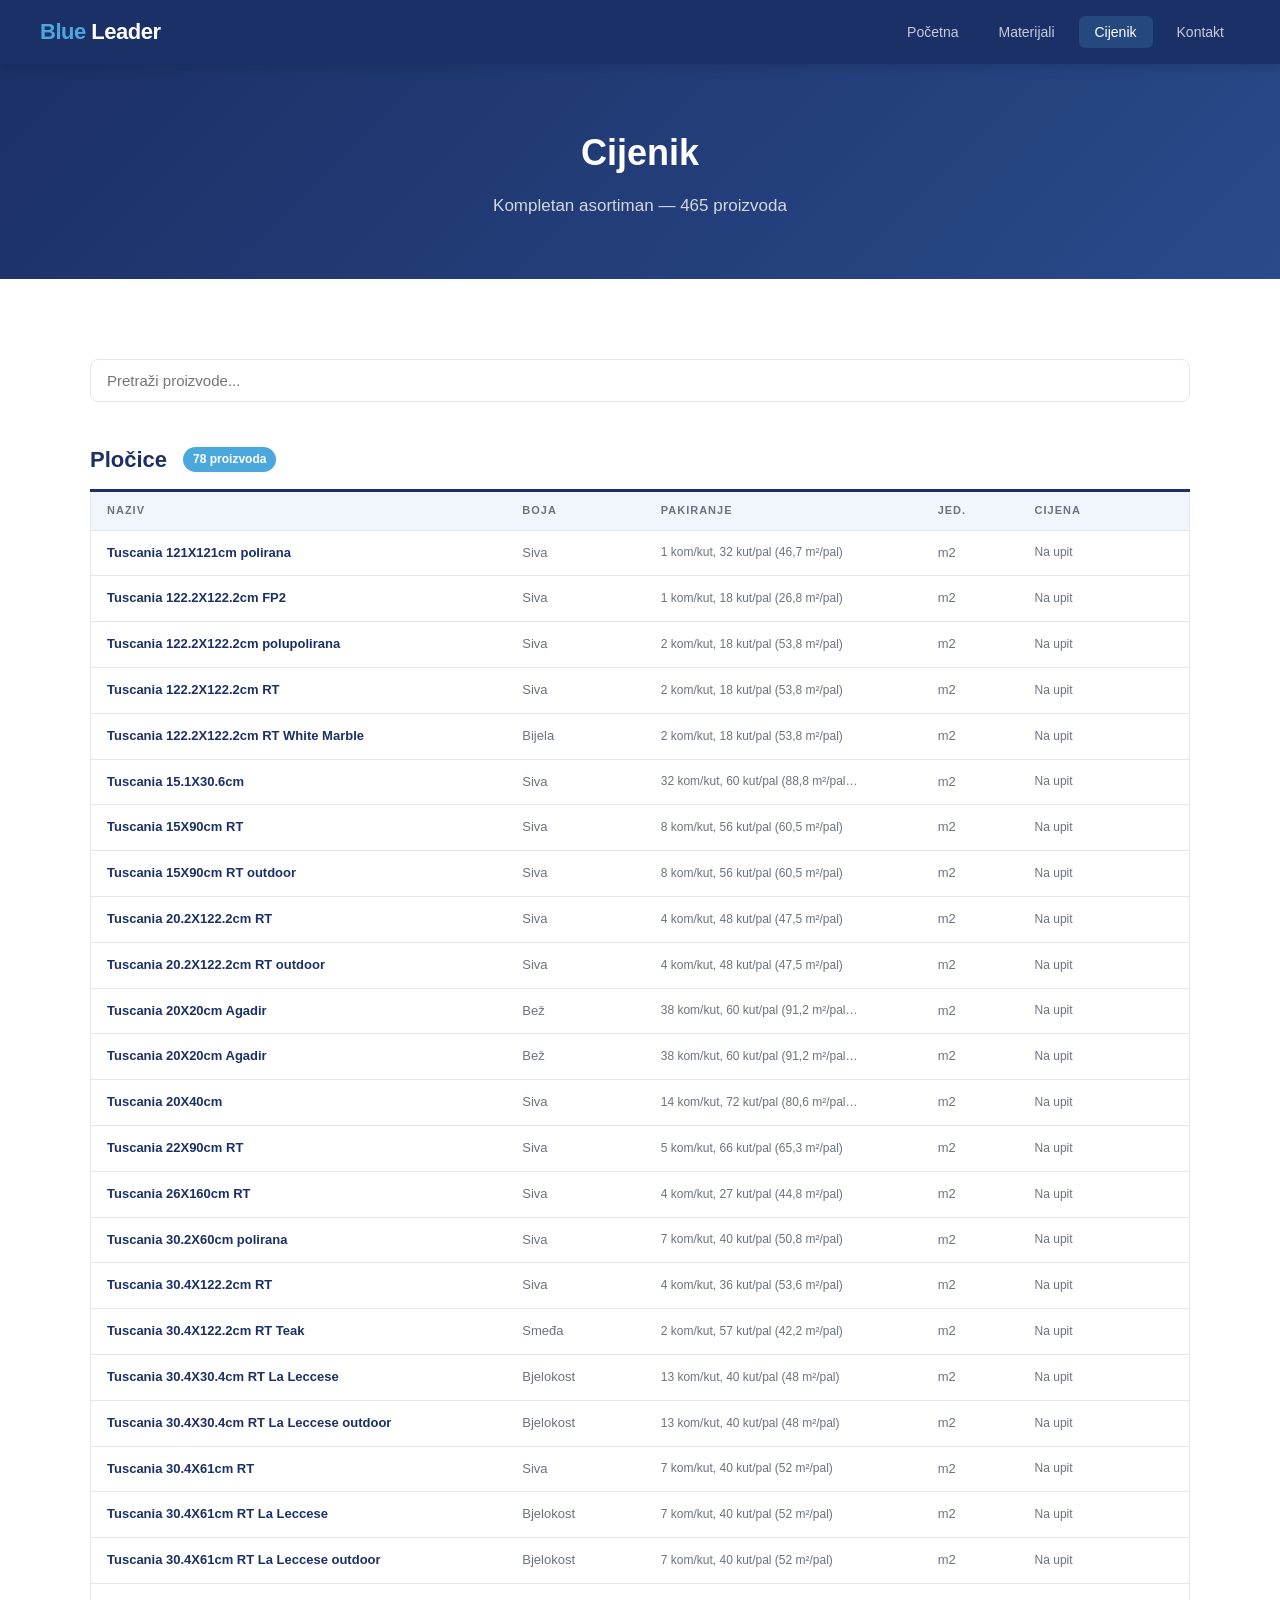
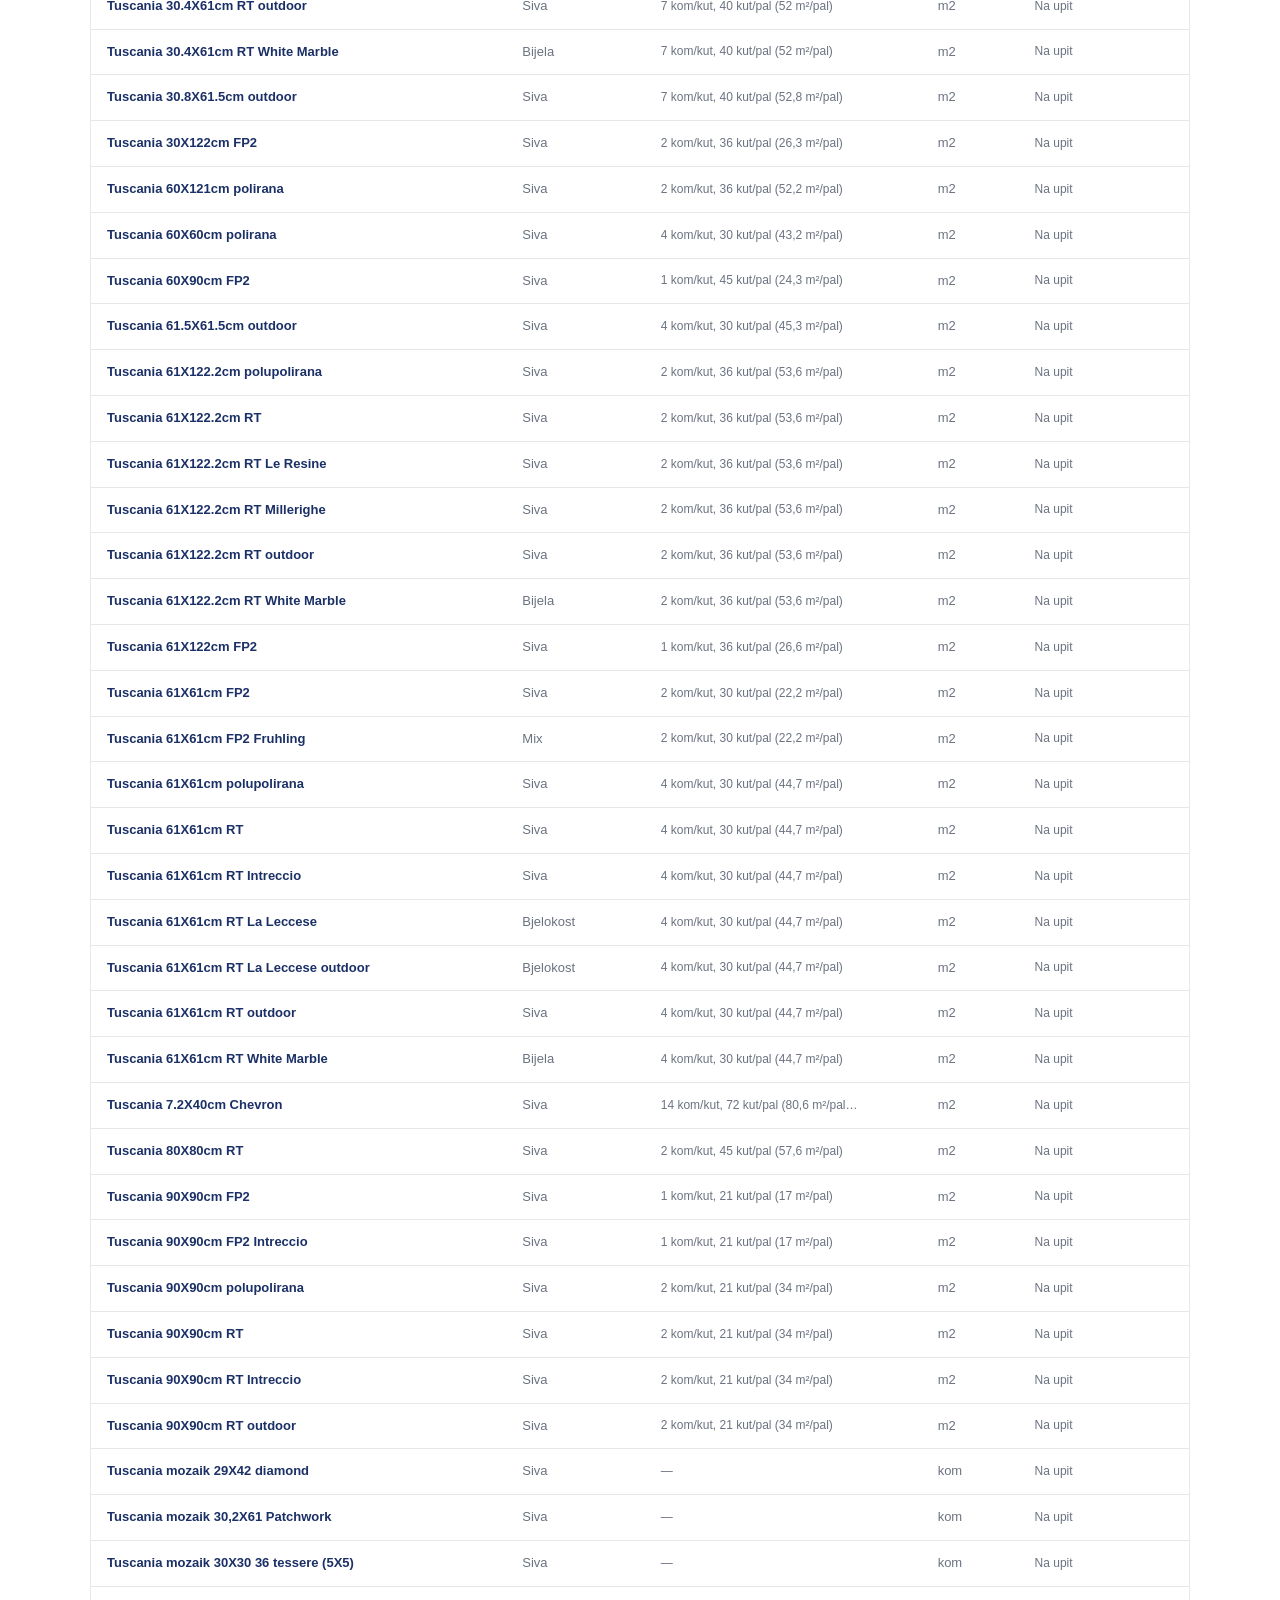
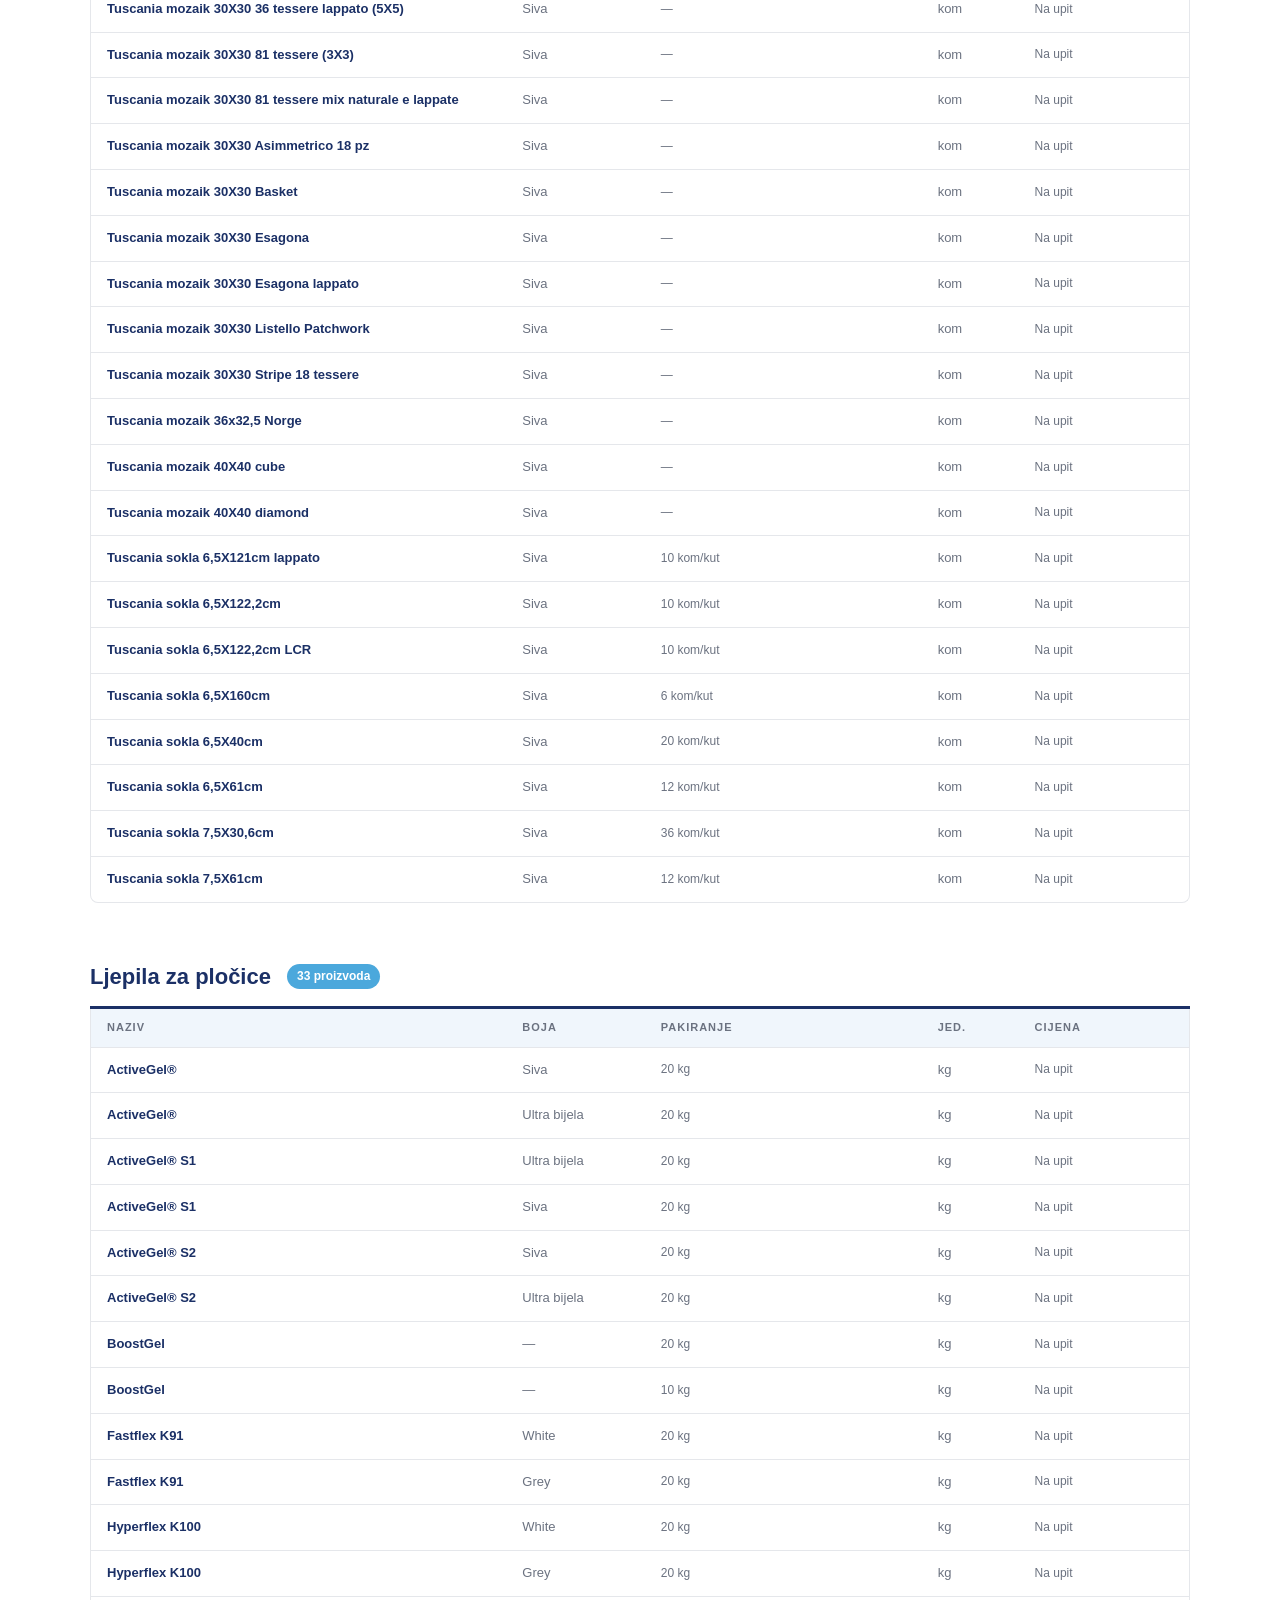
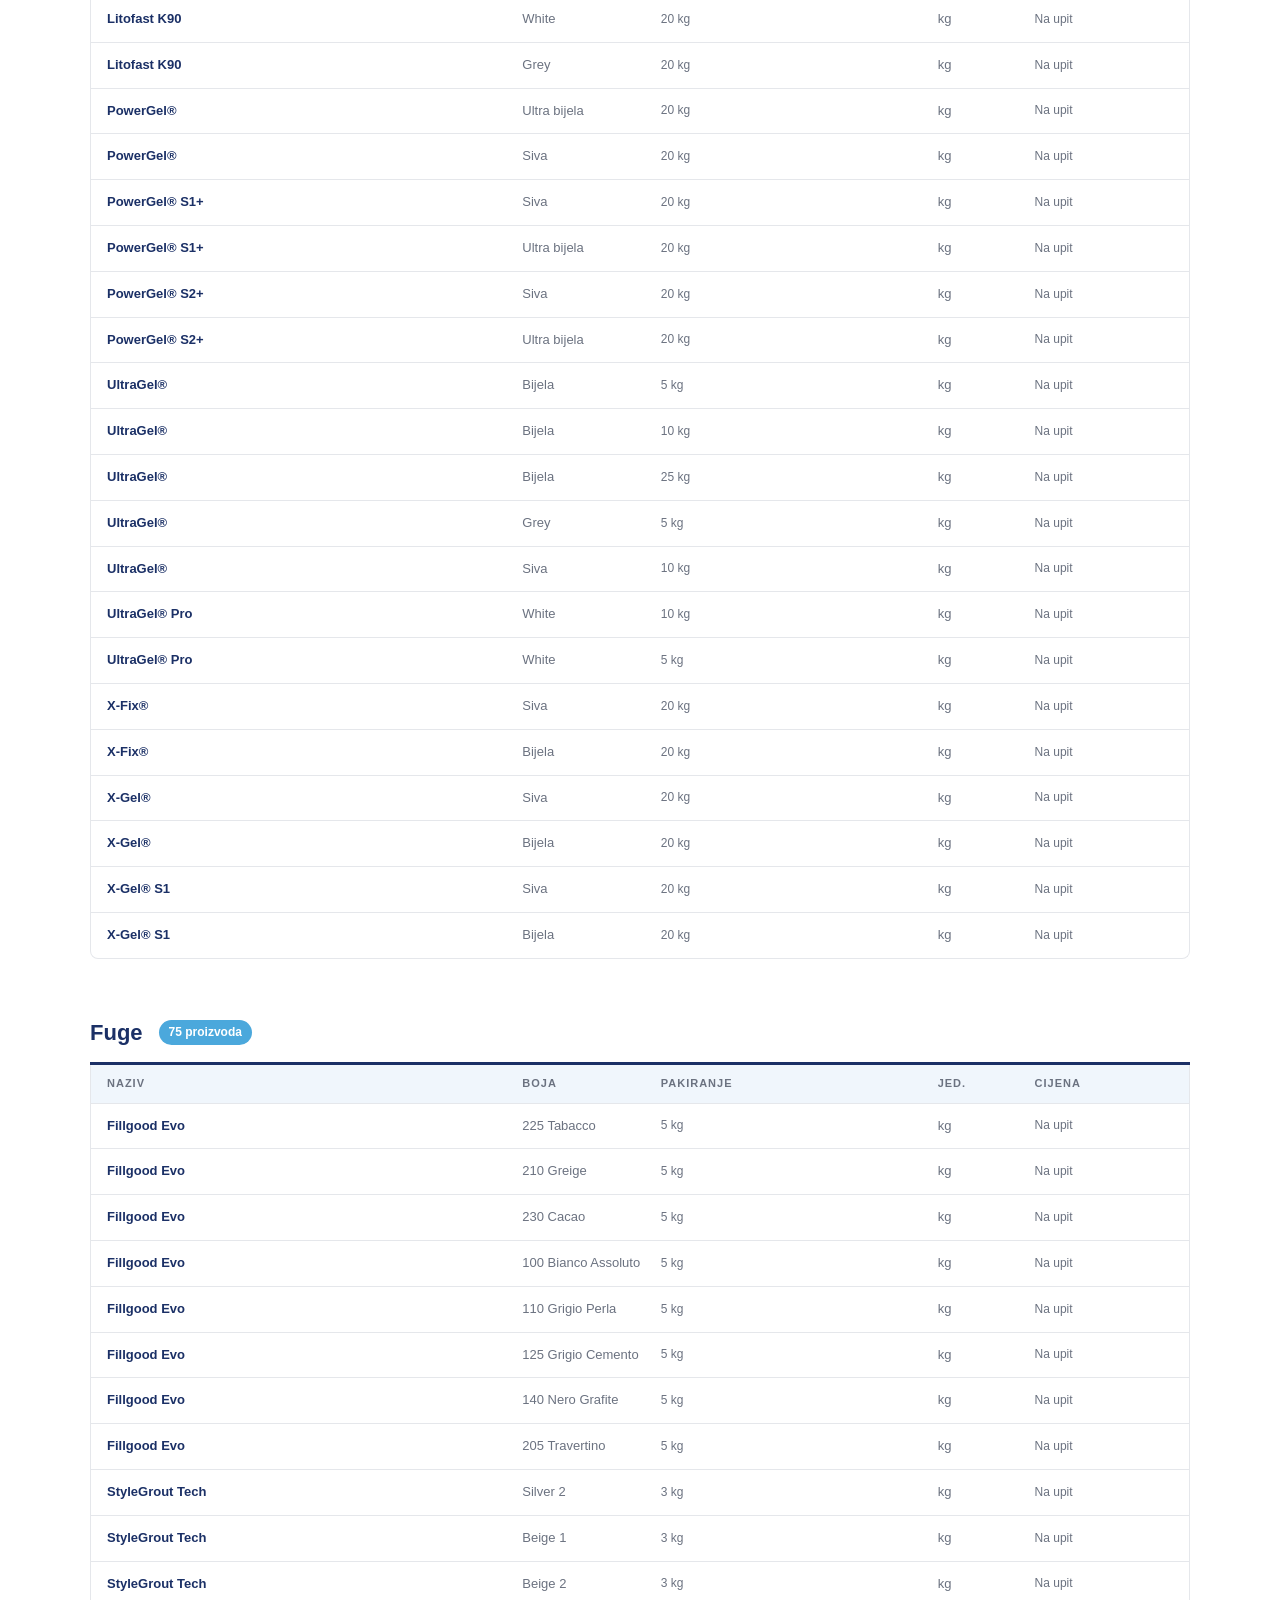
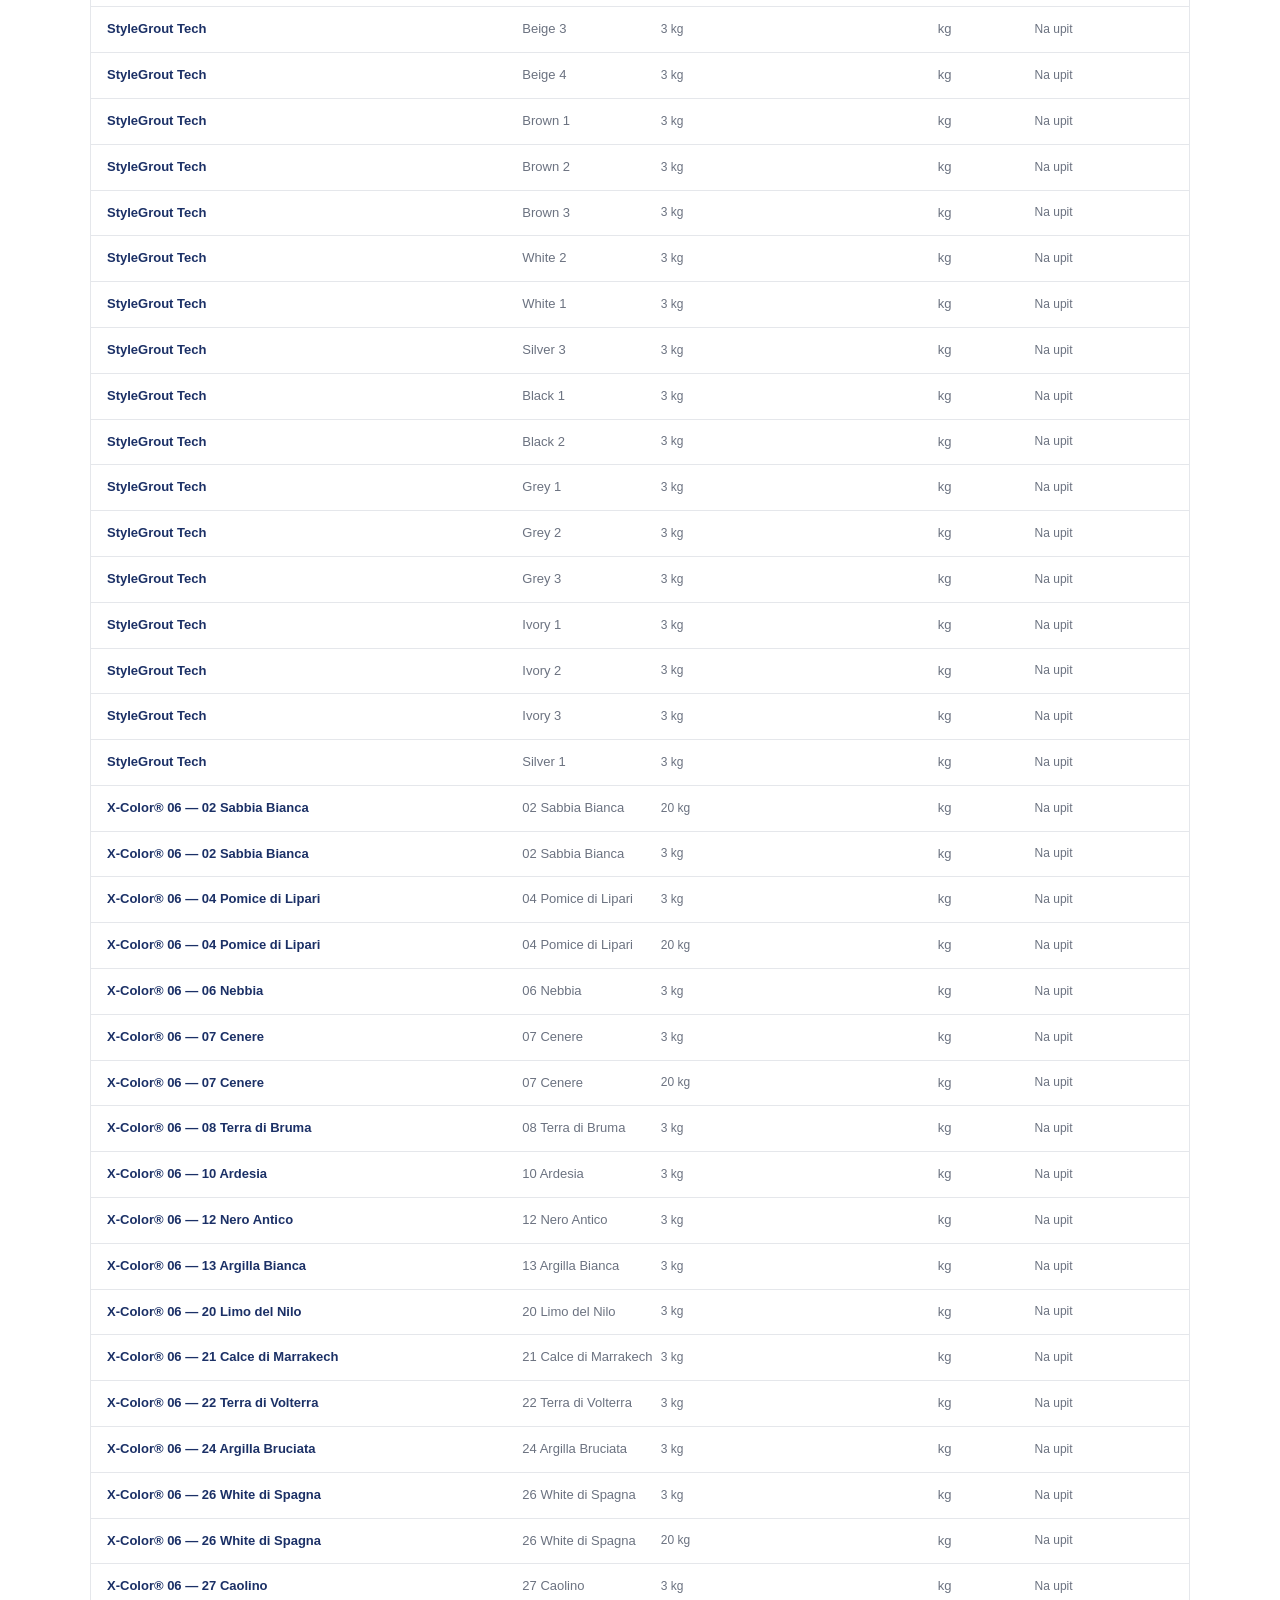
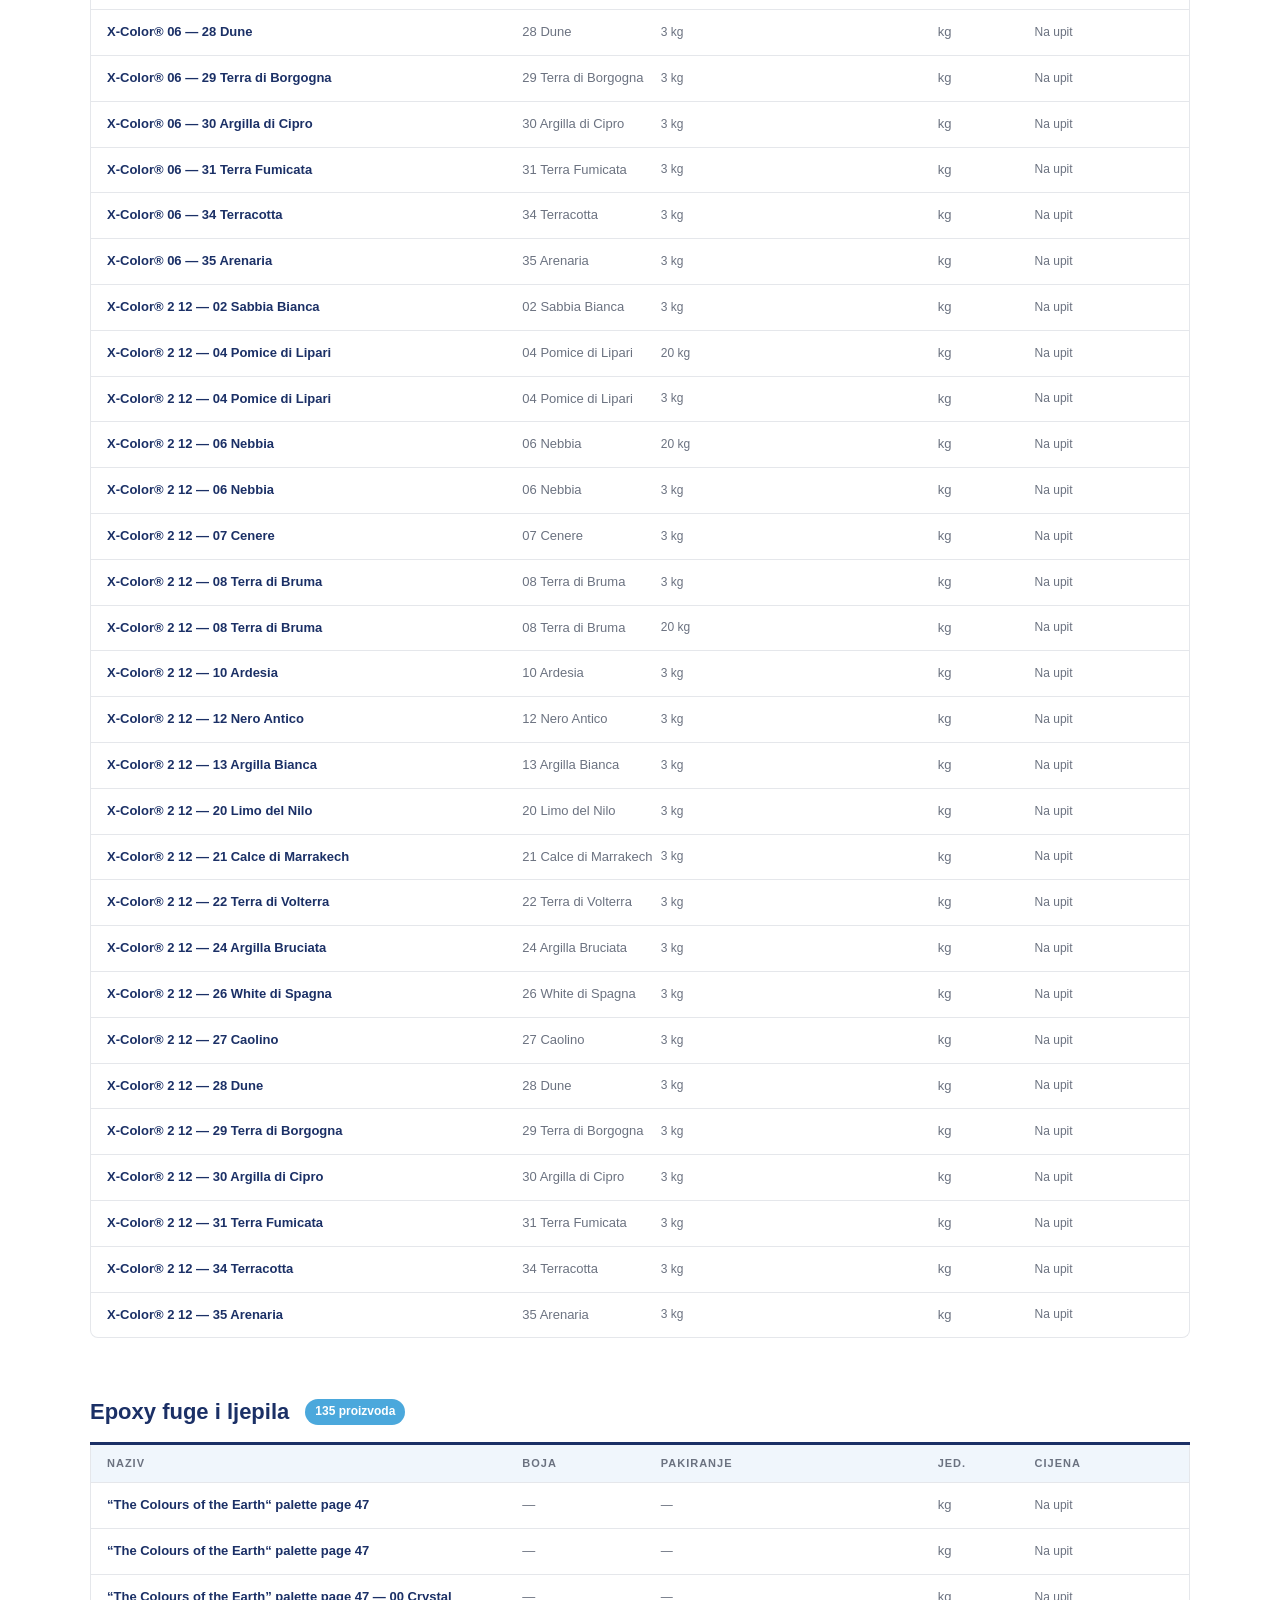
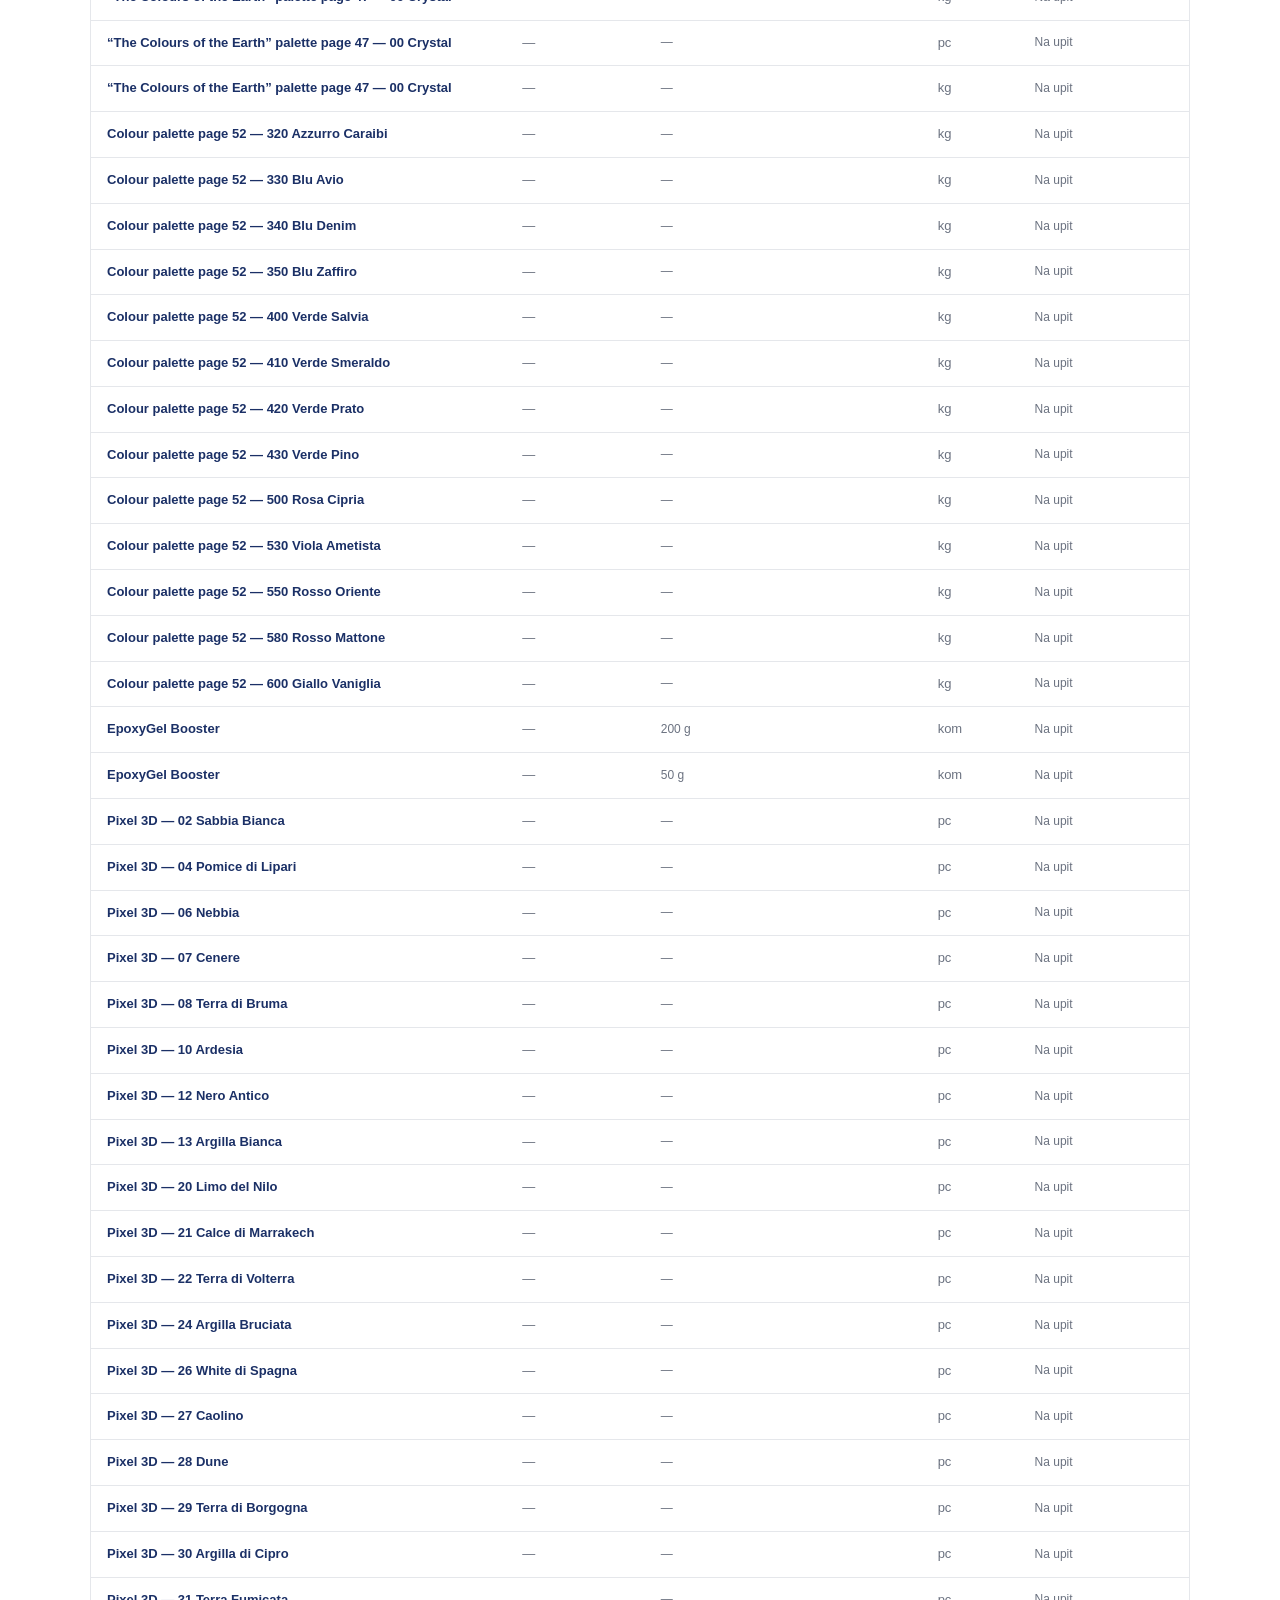
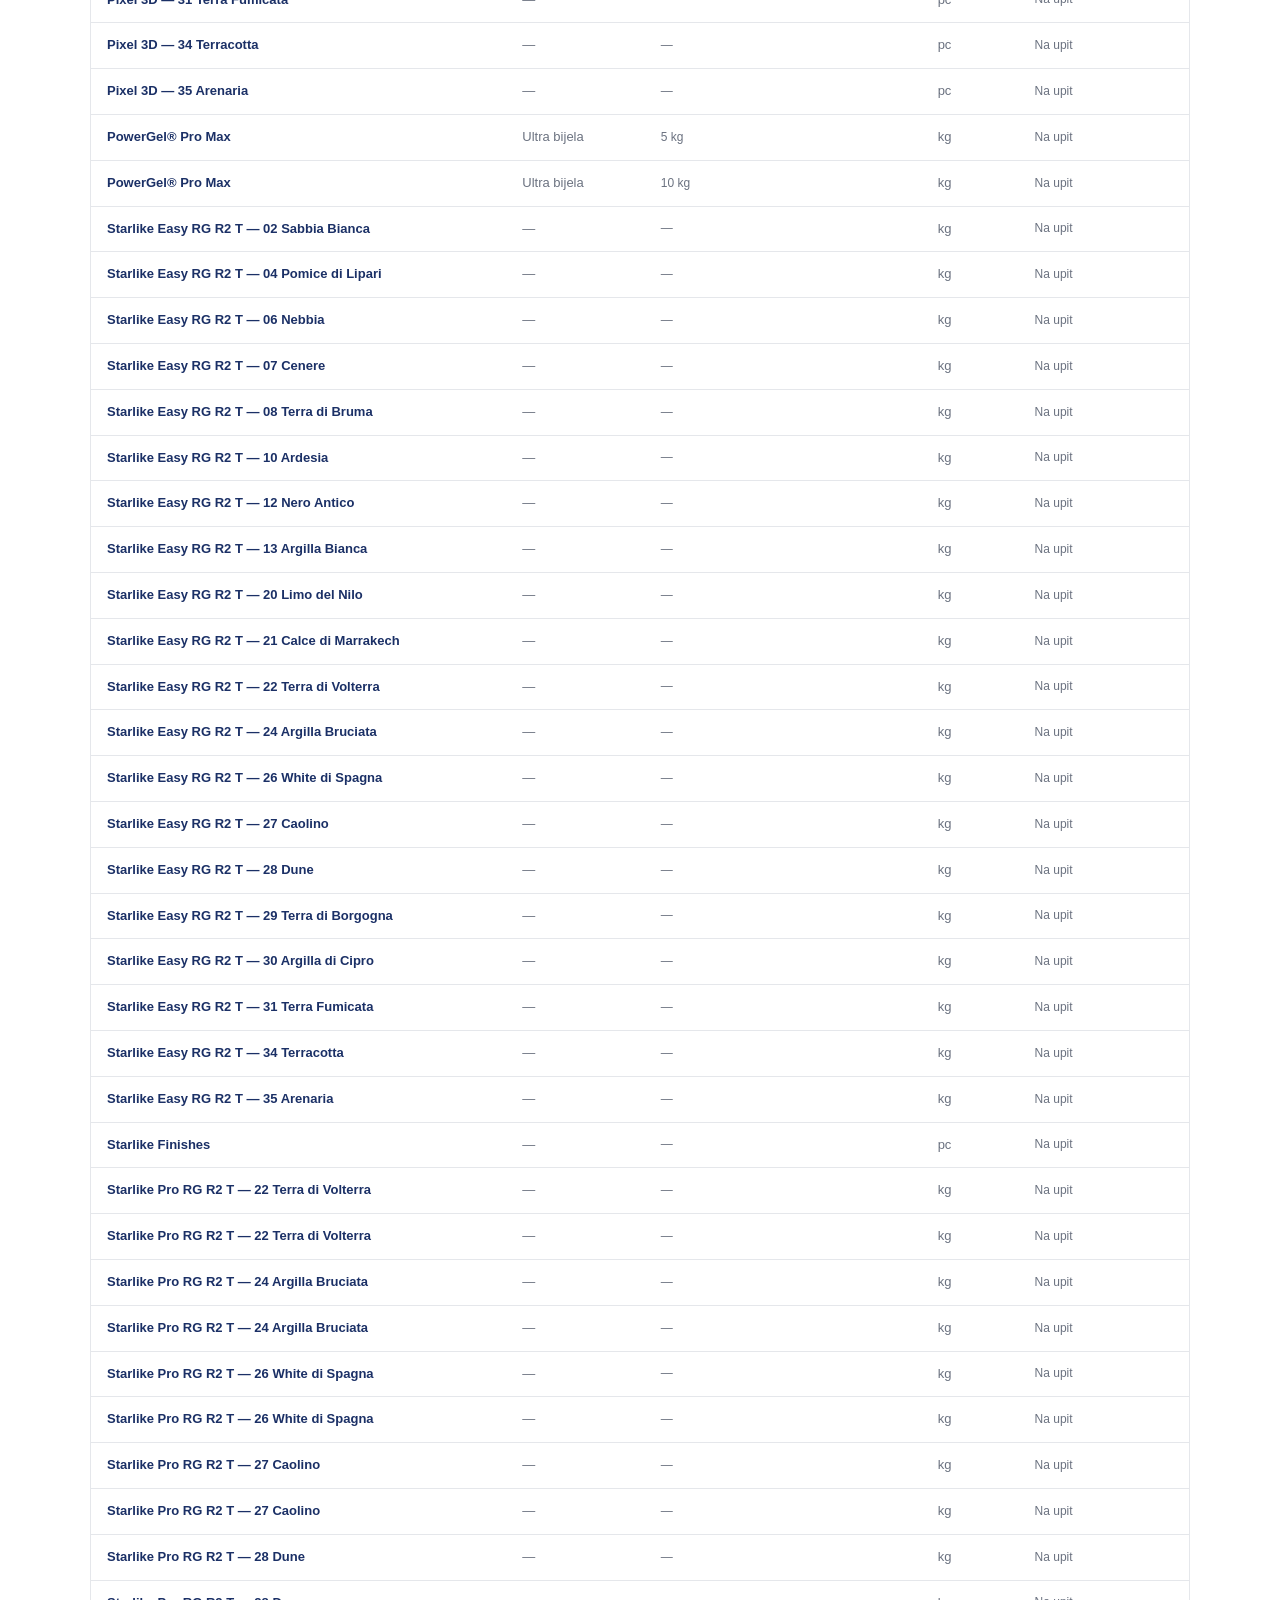
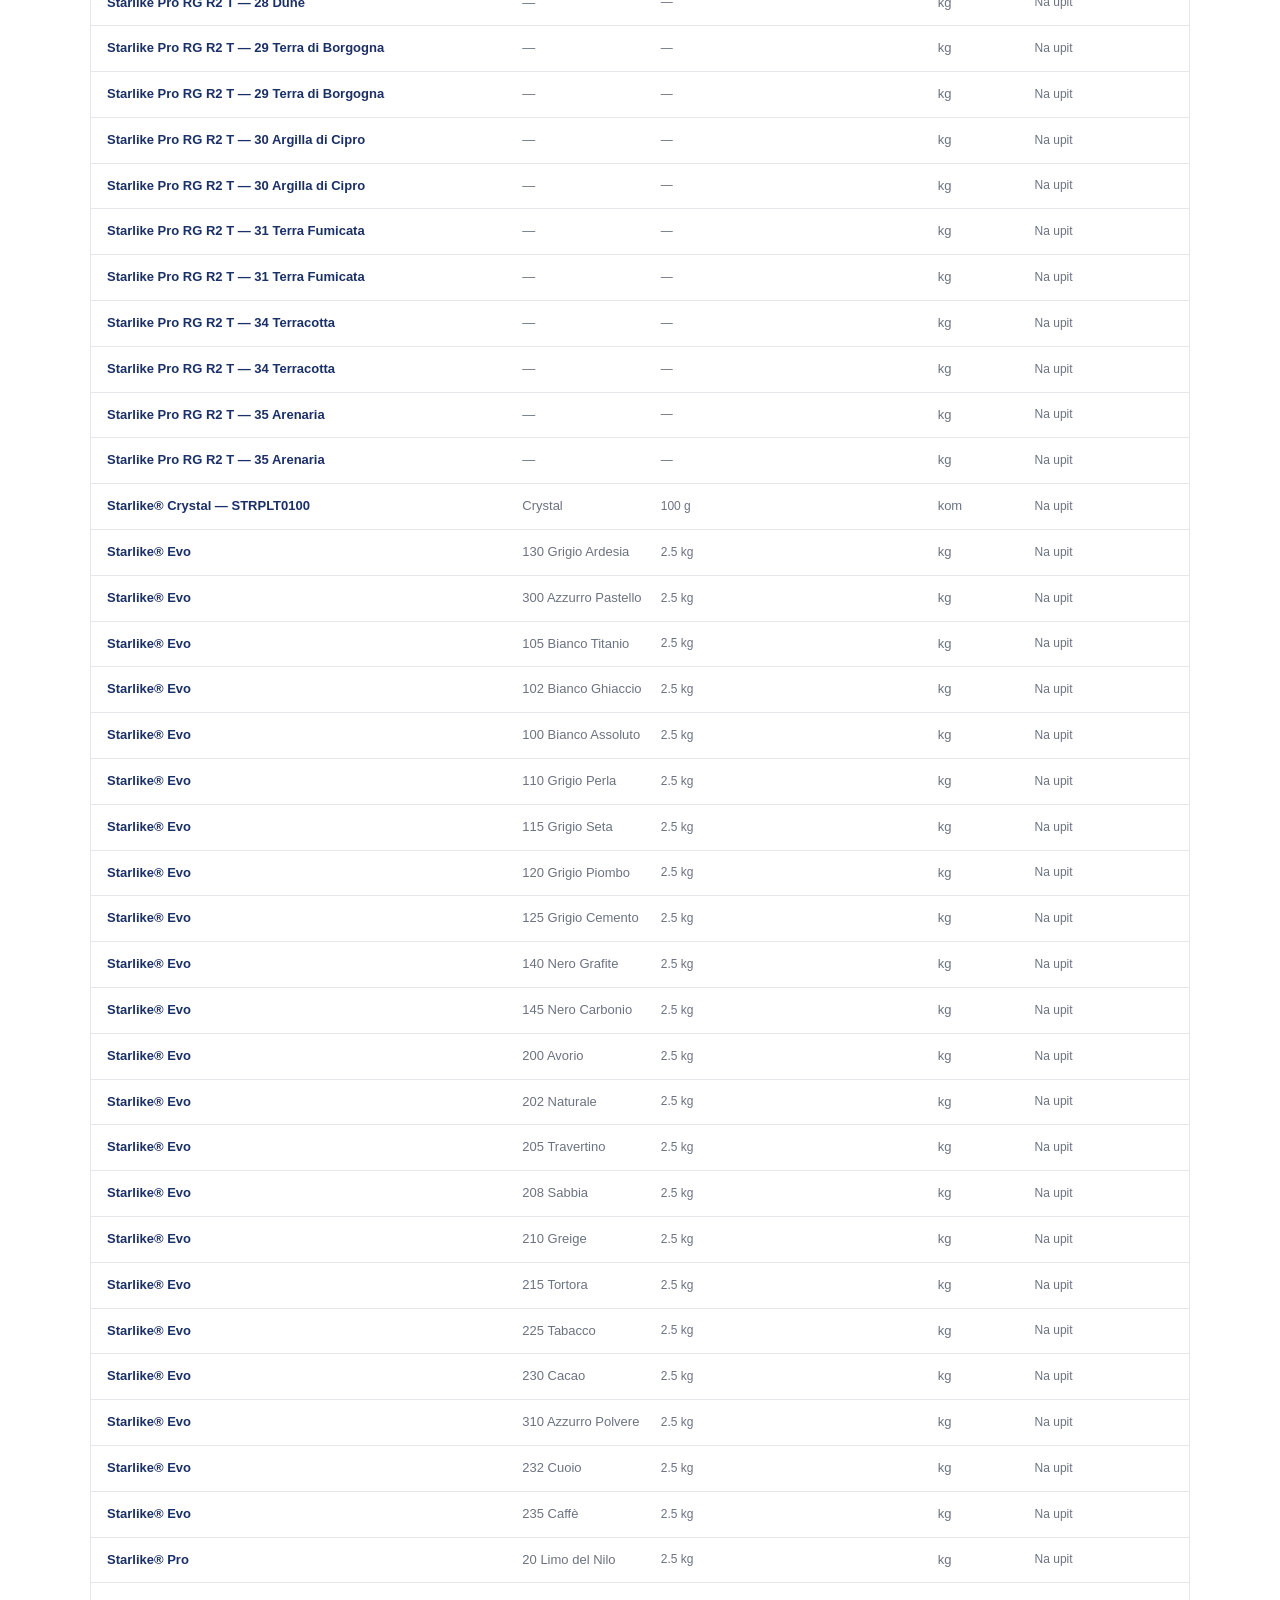
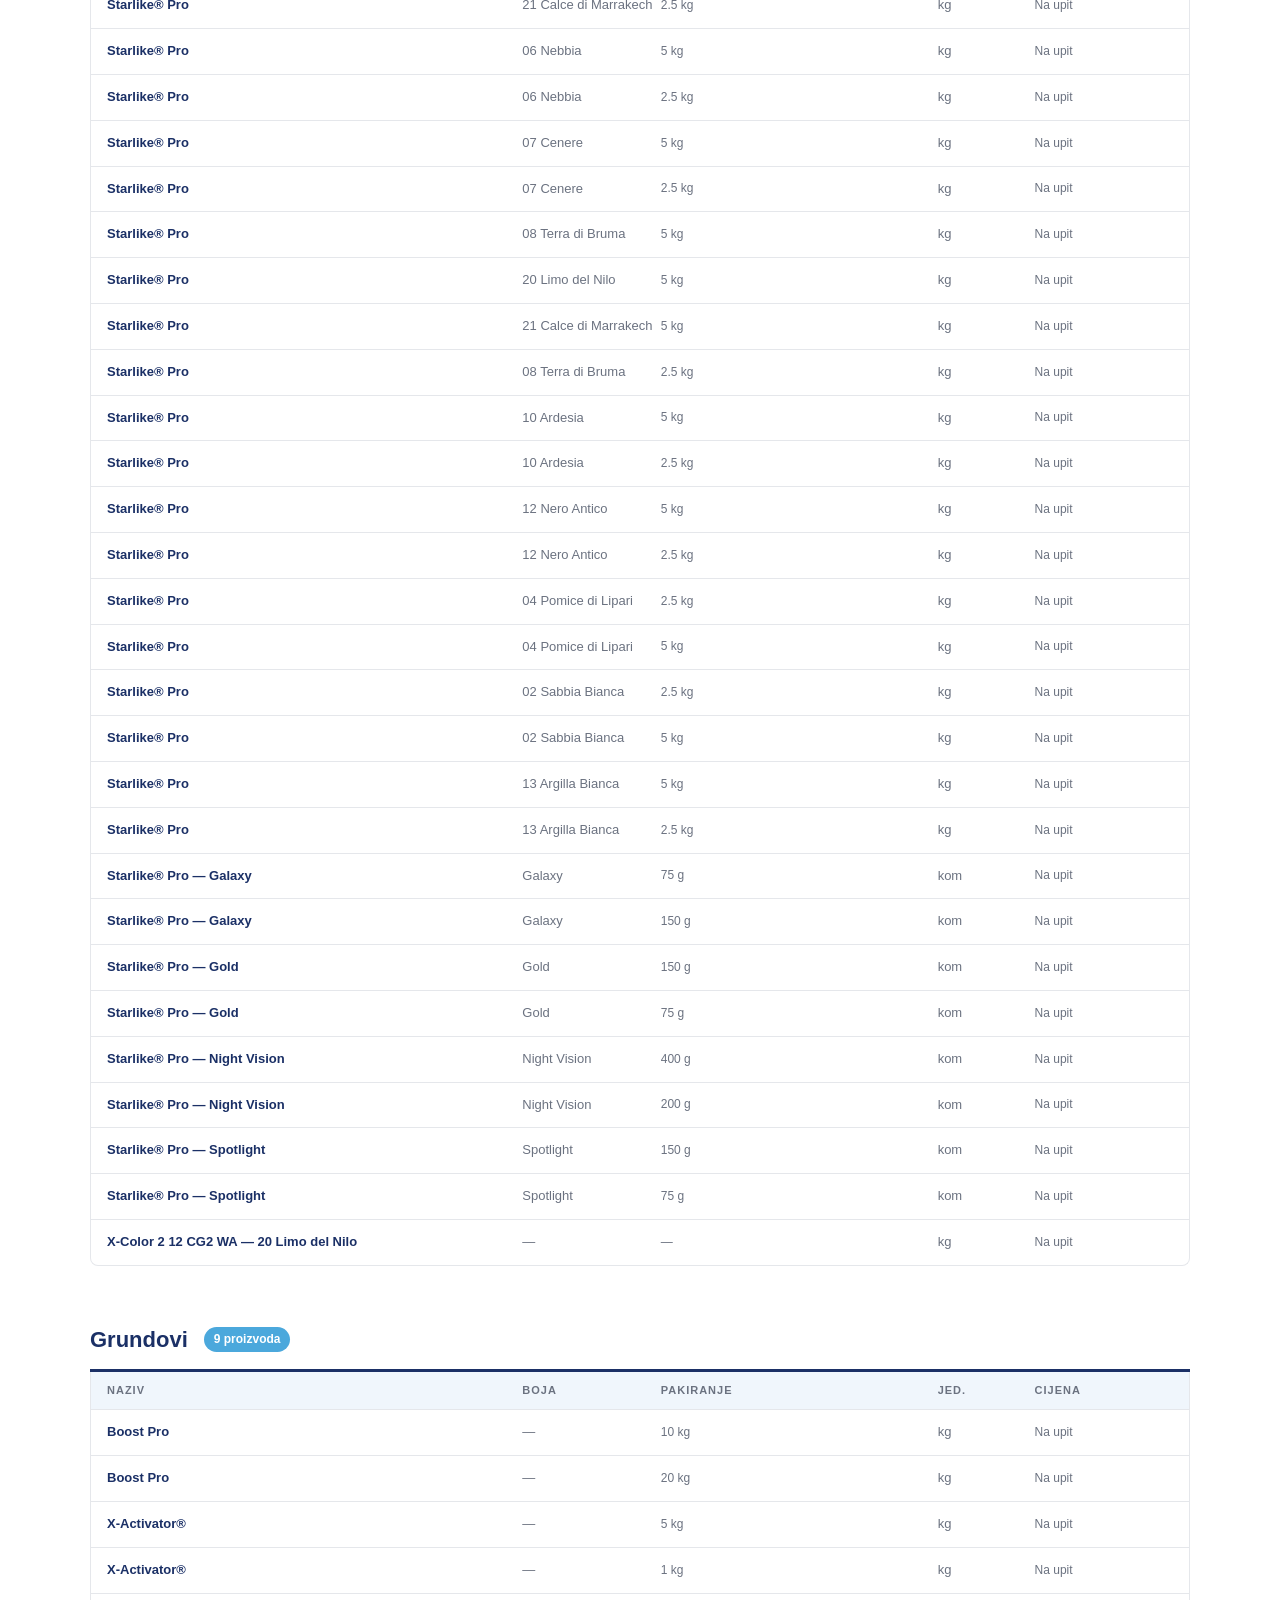
==== cijenik.html @ b7d52ae3 "feat: kompletna ponuda — Tuscania, Litokol, Homedin + cijenik - usluge.html: Tuscania (78 art., 8 ko" ====
<!DOCTYPE html>
<html lang="hr">
<head>
  <meta charset="UTF-8">
  <meta name="viewport" content="width=device-width, initial-scale=1.0">
  <title>Cijenik — Blue Leader</title>
  <meta name="description" content="Cijenik Blue Leader d.o.o. — kompletan asortiman građevinskog materijala.">
  <link rel="stylesheet" href="style.css">
  <style>
    .cat-section { margin-bottom: 56px; }
    .cat-header {
      display: flex; align-items: center; gap: 16px;
      border-bottom: 3px solid var(--navy); padding-bottom: 12px; margin-bottom: 0;
    }
    .cat-header h2 { font-size: 22px; font-weight: 800; color: var(--navy); }
    .cat-count {
      background: var(--blue); color: white;
      font-size: 12px; font-weight: 700;
      padding: 3px 10px; border-radius: 20px;
    }
    .cat-table { border: 1px solid var(--border); border-top: none; border-radius: 0 0 8px 8px; overflow: hidden; }
    .ct-head {
      display: grid; grid-template-columns: 3fr 1fr 2fr 0.7fr 1fr;
      background: var(--light); padding: 10px 16px;
      font-size: 11px; font-weight: 700; text-transform: uppercase;
      letter-spacing: 1px; color: var(--grey);
      border-bottom: 1px solid var(--border);
    }
    .ct-row {
      display: grid; grid-template-columns: 3fr 1fr 2fr 0.7fr 1fr;
      padding: 12px 16px; border-bottom: 1px solid var(--border);
      font-size: 13px; align-items: center; transition: background 0.15s;
    }
    .ct-row:last-child { border-bottom: none; }
    .ct-row:hover { background: #f8fafc; }
    .prod-name { font-weight: 600; color: var(--navy); }
    .prod-color, .prod-pkg, .prod-unit { color: var(--grey); }
    .prod-pkg { font-size: 12px; }
    .prod-price { font-size: 12px; }
    .search-bar { display: flex; gap: 12px; margin-bottom: 40px; }
    .search-bar input {
      flex: 1; padding: 12px 16px; border: 1px solid var(--border);
      border-radius: 8px; font-size: 15px; outline: none;
    }
    .search-bar input:focus { border-color: var(--blue); }
    @media (max-width: 768px) {
      .ct-head, .ct-row { grid-template-columns: 2fr 1fr 1fr; }
      .ct-head span:nth-child(2), .ct-row .prod-color,
      .ct-head span:nth-child(3), .ct-row .prod-pkg { display: none; }
    }
  </style>
</head>
<body>

<nav>
  <a href="index.html" class="logo"><span>Blue</span> Leader</a>
  <ul>
    <li><a href="index.html">Početna</a></li>
    <li><a href="usluge.html">Materijali</a></li>
    <li><a href="cijenik.html" class="active">Cijenik</a></li>
    <li><a href="kontakt.html">Kontakt</a></li>
  </ul>
</nav>

<div class="page-hero">
  <h1>Cijenik</h1>
  <p>Kompletan asortiman — 465 proizvoda</p>
</div>

<section>
  <div class="container">

    <div class="search-bar">
      <input type="text" id="search" placeholder="Pretraži proizvode..." oninput="filterProducts(this.value)">
    </div>

    <div id="catalog">

    <div class="cat-section">
      <div class="cat-header">
        <h2>Pločice</h2>
        <span class="cat-count">78 proizvoda</span>
      </div>
      <div class="cat-table">
        <div class="ct-head">
          <span>Naziv</span>
          <span>Boja</span>
          <span>Pakiranje</span>
          <span>Jed.</span>
          <span>Cijena</span>
        </div>
        <div class="ct-row">
          <span class="prod-name">Tuscania 121X121cm polirana</span>
          <span class="prod-color">Siva</span>
          <span class="prod-pkg">1 kom/kut, 32 kut/pal (46,7 m²/pal)</span>
          <span class="prod-unit">m2</span>
          <span class="prod-price"><span style="color:#6b7280;font-size:12px">Na upit</span></span>
        </div>
        <div class="ct-row">
          <span class="prod-name">Tuscania 122.2X122.2cm FP2</span>
          <span class="prod-color">Siva</span>
          <span class="prod-pkg">1 kom/kut, 18 kut/pal (26,8 m²/pal)</span>
          <span class="prod-unit">m2</span>
          <span class="prod-price"><span style="color:#6b7280;font-size:12px">Na upit</span></span>
        </div>
        <div class="ct-row">
          <span class="prod-name">Tuscania 122.2X122.2cm polupolirana</span>
          <span class="prod-color">Siva</span>
          <span class="prod-pkg">2 kom/kut, 18 kut/pal (53,8 m²/pal)</span>
          <span class="prod-unit">m2</span>
          <span class="prod-price"><span style="color:#6b7280;font-size:12px">Na upit</span></span>
        </div>
        <div class="ct-row">
          <span class="prod-name">Tuscania 122.2X122.2cm RT</span>
          <span class="prod-color">Siva</span>
          <span class="prod-pkg">2 kom/kut, 18 kut/pal (53,8 m²/pal)</span>
          <span class="prod-unit">m2</span>
          <span class="prod-price"><span style="color:#6b7280;font-size:12px">Na upit</span></span>
        </div>
        <div class="ct-row">
          <span class="prod-name">Tuscania 122.2X122.2cm RT White Marble</span>
          <span class="prod-color">Bijela</span>
          <span class="prod-pkg">2 kom/kut, 18 kut/pal (53,8 m²/pal)</span>
          <span class="prod-unit">m2</span>
          <span class="prod-price"><span style="color:#6b7280;font-size:12px">Na upit</span></span>
        </div>
        <div class="ct-row">
          <span class="prod-name">Tuscania 15.1X30.6cm</span>
          <span class="prod-color">Siva</span>
          <span class="prod-pkg">32 kom/kut, 60 kut/pal (88,8 m²/pal…</span>
          <span class="prod-unit">m2</span>
          <span class="prod-price"><span style="color:#6b7280;font-size:12px">Na upit</span></span>
        </div>
        <div class="ct-row">
          <span class="prod-name">Tuscania 15X90cm RT</span>
          <span class="prod-color">Siva</span>
          <span class="prod-pkg">8 kom/kut, 56 kut/pal (60,5 m²/pal)</span>
          <span class="prod-unit">m2</span>
          <span class="prod-price"><span style="color:#6b7280;font-size:12px">Na upit</span></span>
        </div>
        <div class="ct-row">
          <span class="prod-name">Tuscania 15X90cm RT outdoor</span>
          <span class="prod-color">Siva</span>
          <span class="prod-pkg">8 kom/kut, 56 kut/pal (60,5 m²/pal)</span>
          <span class="prod-unit">m2</span>
          <span class="prod-price"><span style="color:#6b7280;font-size:12px">Na upit</span></span>
        </div>
        <div class="ct-row">
          <span class="prod-name">Tuscania 20.2X122.2cm RT</span>
          <span class="prod-color">Siva</span>
          <span class="prod-pkg">4 kom/kut, 48 kut/pal (47,5 m²/pal)</span>
          <span class="prod-unit">m2</span>
          <span class="prod-price"><span style="color:#6b7280;font-size:12px">Na upit</span></span>
        </div>
        <div class="ct-row">
          <span class="prod-name">Tuscania 20.2X122.2cm RT outdoor</span>
          <span class="prod-color">Siva</span>
          <span class="prod-pkg">4 kom/kut, 48 kut/pal (47,5 m²/pal)</span>
          <span class="prod-unit">m2</span>
          <span class="prod-price"><span style="color:#6b7280;font-size:12px">Na upit</span></span>
        </div>
        <div class="ct-row">
          <span class="prod-name">Tuscania 20X20cm Agadir</span>
          <span class="prod-color">Bež</span>
          <span class="prod-pkg">38 kom/kut, 60 kut/pal (91,2 m²/pal…</span>
          <span class="prod-unit">m2</span>
          <span class="prod-price"><span style="color:#6b7280;font-size:12px">Na upit</span></span>
        </div>
        <div class="ct-row">
          <span class="prod-name">Tuscania 20X20cm Agadir</span>
          <span class="prod-color">Bež</span>
          <span class="prod-pkg">38 kom/kut, 60 kut/pal (91,2 m²/pal…</span>
          <span class="prod-unit">m2</span>
          <span class="prod-price"><span style="color:#6b7280;font-size:12px">Na upit</span></span>
        </div>
        <div class="ct-row">
          <span class="prod-name">Tuscania 20X40cm</span>
          <span class="prod-color">Siva</span>
          <span class="prod-pkg">14 kom/kut, 72 kut/pal (80,6 m²/pal…</span>
          <span class="prod-unit">m2</span>
          <span class="prod-price"><span style="color:#6b7280;font-size:12px">Na upit</span></span>
        </div>
        <div class="ct-row">
          <span class="prod-name">Tuscania 22X90cm RT</span>
          <span class="prod-color">Siva</span>
          <span class="prod-pkg">5 kom/kut, 66 kut/pal (65,3 m²/pal)</span>
          <span class="prod-unit">m2</span>
          <span class="prod-price"><span style="color:#6b7280;font-size:12px">Na upit</span></span>
        </div>
        <div class="ct-row">
          <span class="prod-name">Tuscania 26X160cm RT</span>
          <span class="prod-color">Siva</span>
          <span class="prod-pkg">4 kom/kut, 27 kut/pal (44,8 m²/pal)</span>
          <span class="prod-unit">m2</span>
          <span class="prod-price"><span style="color:#6b7280;font-size:12px">Na upit</span></span>
        </div>
        <div class="ct-row">
          <span class="prod-name">Tuscania 30.2X60cm polirana</span>
          <span class="prod-color">Siva</span>
          <span class="prod-pkg">7 kom/kut, 40 kut/pal (50,8 m²/pal)</span>
          <span class="prod-unit">m2</span>
          <span class="prod-price"><span style="color:#6b7280;font-size:12px">Na upit</span></span>
        </div>
        <div class="ct-row">
          <span class="prod-name">Tuscania 30.4X122.2cm RT</span>
          <span class="prod-color">Siva</span>
          <span class="prod-pkg">4 kom/kut, 36 kut/pal (53,6 m²/pal)</span>
          <span class="prod-unit">m2</span>
          <span class="prod-price"><span style="color:#6b7280;font-size:12px">Na upit</span></span>
        </div>
        <div class="ct-row">
          <span class="prod-name">Tuscania 30.4X122.2cm RT Teak</span>
          <span class="prod-color">Smeđa</span>
          <span class="prod-pkg">2 kom/kut, 57 kut/pal (42,2 m²/pal)</span>
          <span class="prod-unit">m2</span>
          <span class="prod-price"><span style="color:#6b7280;font-size:12px">Na upit</span></span>
        </div>
        <div class="ct-row">
          <span class="prod-name">Tuscania 30.4X30.4cm RT La Leccese</span>
          <span class="prod-color">Bjelokost</span>
          <span class="prod-pkg">13 kom/kut, 40 kut/pal (48 m²/pal)</span>
          <span class="prod-unit">m2</span>
          <span class="prod-price"><span style="color:#6b7280;font-size:12px">Na upit</span></span>
        </div>
        <div class="ct-row">
          <span class="prod-name">Tuscania 30.4X30.4cm RT La Leccese outdoor</span>
          <span class="prod-color">Bjelokost</span>
          <span class="prod-pkg">13 kom/kut, 40 kut/pal (48 m²/pal)</span>
          <span class="prod-unit">m2</span>
          <span class="prod-price"><span style="color:#6b7280;font-size:12px">Na upit</span></span>
        </div>
        <div class="ct-row">
          <span class="prod-name">Tuscania 30.4X61cm RT</span>
          <span class="prod-color">Siva</span>
          <span class="prod-pkg">7 kom/kut, 40 kut/pal (52 m²/pal)</span>
          <span class="prod-unit">m2</span>
          <span class="prod-price"><span style="color:#6b7280;font-size:12px">Na upit</span></span>
        </div>
        <div class="ct-row">
          <span class="prod-name">Tuscania 30.4X61cm RT La Leccese</span>
          <span class="prod-color">Bjelokost</span>
          <span class="prod-pkg">7 kom/kut, 40 kut/pal (52 m²/pal)</span>
          <span class="prod-unit">m2</span>
          <span class="prod-price"><span style="color:#6b7280;font-size:12px">Na upit</span></span>
        </div>
        <div class="ct-row">
          <span class="prod-name">Tuscania 30.4X61cm RT La Leccese outdoor</span>
          <span class="prod-color">Bjelokost</span>
          <span class="prod-pkg">7 kom/kut, 40 kut/pal (52 m²/pal)</span>
          <span class="prod-unit">m2</span>
          <span class="prod-price"><span style="color:#6b7280;font-size:12px">Na upit</span></span>
        </div>
        <div class="ct-row">
          <span class="prod-name">Tuscania 30.4X61cm RT outdoor</span>
          <span class="prod-color">Siva</span>
          <span class="prod-pkg">7 kom/kut, 40 kut/pal (52 m²/pal)</span>
          <span class="prod-unit">m2</span>
          <span class="prod-price"><span style="color:#6b7280;font-size:12px">Na upit</span></span>
        </div>
        <div class="ct-row">
          <span class="prod-name">Tuscania 30.4X61cm RT White Marble</span>
          <span class="prod-color">Bijela</span>
          <span class="prod-pkg">7 kom/kut, 40 kut/pal (52 m²/pal)</span>
          <span class="prod-unit">m2</span>
          <span class="prod-price"><span style="color:#6b7280;font-size:12px">Na upit</span></span>
        </div>
        <div class="ct-row">
          <span class="prod-name">Tuscania 30.8X61.5cm outdoor</span>
          <span class="prod-color">Siva</span>
          <span class="prod-pkg">7 kom/kut, 40 kut/pal (52,8 m²/pal)</span>
          <span class="prod-unit">m2</span>
          <span class="prod-price"><span style="color:#6b7280;font-size:12px">Na upit</span></span>
        </div>
        <div class="ct-row">
          <span class="prod-name">Tuscania 30X122cm FP2</span>
          <span class="prod-color">Siva</span>
          <span class="prod-pkg">2 kom/kut, 36 kut/pal (26,3 m²/pal)</span>
          <span class="prod-unit">m2</span>
          <span class="prod-price"><span style="color:#6b7280;font-size:12px">Na upit</span></span>
        </div>
        <div class="ct-row">
          <span class="prod-name">Tuscania 60X121cm polirana</span>
          <span class="prod-color">Siva</span>
          <span class="prod-pkg">2 kom/kut, 36 kut/pal (52,2 m²/pal)</span>
          <span class="prod-unit">m2</span>
          <span class="prod-price"><span style="color:#6b7280;font-size:12px">Na upit</span></span>
        </div>
        <div class="ct-row">
          <span class="prod-name">Tuscania 60X60cm polirana</span>
          <span class="prod-color">Siva</span>
          <span class="prod-pkg">4 kom/kut, 30 kut/pal (43,2 m²/pal)</span>
          <span class="prod-unit">m2</span>
          <span class="prod-price"><span style="color:#6b7280;font-size:12px">Na upit</span></span>
        </div>
        <div class="ct-row">
          <span class="prod-name">Tuscania 60X90cm FP2</span>
          <span class="prod-color">Siva</span>
          <span class="prod-pkg">1 kom/kut, 45 kut/pal (24,3 m²/pal)</span>
          <span class="prod-unit">m2</span>
          <span class="prod-price"><span style="color:#6b7280;font-size:12px">Na upit</span></span>
        </div>
        <div class="ct-row">
          <span class="prod-name">Tuscania 61.5X61.5cm outdoor</span>
          <span class="prod-color">Siva</span>
          <span class="prod-pkg">4 kom/kut, 30 kut/pal (45,3 m²/pal)</span>
          <span class="prod-unit">m2</span>
          <span class="prod-price"><span style="color:#6b7280;font-size:12px">Na upit</span></span>
        </div>
        <div class="ct-row">
          <span class="prod-name">Tuscania 61X122.2cm polupolirana</span>
          <span class="prod-color">Siva</span>
          <span class="prod-pkg">2 kom/kut, 36 kut/pal (53,6 m²/pal)</span>
          <span class="prod-unit">m2</span>
          <span class="prod-price"><span style="color:#6b7280;font-size:12px">Na upit</span></span>
        </div>
        <div class="ct-row">
          <span class="prod-name">Tuscania 61X122.2cm RT</span>
          <span class="prod-color">Siva</span>
          <span class="prod-pkg">2 kom/kut, 36 kut/pal (53,6 m²/pal)</span>
          <span class="prod-unit">m2</span>
          <span class="prod-price"><span style="color:#6b7280;font-size:12px">Na upit</span></span>
        </div>
        <div class="ct-row">
          <span class="prod-name">Tuscania 61X122.2cm RT Le Resine</span>
          <span class="prod-color">Siva</span>
          <span class="prod-pkg">2 kom/kut, 36 kut/pal (53,6 m²/pal)</span>
          <span class="prod-unit">m2</span>
          <span class="prod-price"><span style="color:#6b7280;font-size:12px">Na upit</span></span>
        </div>
        <div class="ct-row">
          <span class="prod-name">Tuscania 61X122.2cm RT Millerighe</span>
          <span class="prod-color">Siva</span>
          <span class="prod-pkg">2 kom/kut, 36 kut/pal (53,6 m²/pal)</span>
          <span class="prod-unit">m2</span>
          <span class="prod-price"><span style="color:#6b7280;font-size:12px">Na upit</span></span>
        </div>
        <div class="ct-row">
          <span class="prod-name">Tuscania 61X122.2cm RT outdoor</span>
          <span class="prod-color">Siva</span>
          <span class="prod-pkg">2 kom/kut, 36 kut/pal (53,6 m²/pal)</span>
          <span class="prod-unit">m2</span>
          <span class="prod-price"><span style="color:#6b7280;font-size:12px">Na upit</span></span>
        </div>
        <div class="ct-row">
          <span class="prod-name">Tuscania 61X122.2cm RT White Marble</span>
          <span class="prod-color">Bijela</span>
          <span class="prod-pkg">2 kom/kut, 36 kut/pal (53,6 m²/pal)</span>
          <span class="prod-unit">m2</span>
          <span class="prod-price"><span style="color:#6b7280;font-size:12px">Na upit</span></span>
        </div>
        <div class="ct-row">
          <span class="prod-name">Tuscania 61X122cm FP2</span>
          <span class="prod-color">Siva</span>
          <span class="prod-pkg">1 kom/kut, 36 kut/pal (26,6 m²/pal)</span>
          <span class="prod-unit">m2</span>
          <span class="prod-price"><span style="color:#6b7280;font-size:12px">Na upit</span></span>
        </div>
        <div class="ct-row">
          <span class="prod-name">Tuscania 61X61cm FP2</span>
          <span class="prod-color">Siva</span>
          <span class="prod-pkg">2 kom/kut, 30 kut/pal (22,2 m²/pal)</span>
          <span class="prod-unit">m2</span>
          <span class="prod-price"><span style="color:#6b7280;font-size:12px">Na upit</span></span>
        </div>
        <div class="ct-row">
          <span class="prod-name">Tuscania 61X61cm FP2 Fruhling</span>
          <span class="prod-color">Mix</span>
          <span class="prod-pkg">2 kom/kut, 30 kut/pal (22,2 m²/pal)</span>
          <span class="prod-unit">m2</span>
          <span class="prod-price"><span style="color:#6b7280;font-size:12px">Na upit</span></span>
        </div>
        <div class="ct-row">
          <span class="prod-name">Tuscania 61X61cm polupolirana</span>
          <span class="prod-color">Siva</span>
          <span class="prod-pkg">4 kom/kut, 30 kut/pal (44,7 m²/pal)</span>
          <span class="prod-unit">m2</span>
          <span class="prod-price"><span style="color:#6b7280;font-size:12px">Na upit</span></span>
        </div>
        <div class="ct-row">
          <span class="prod-name">Tuscania 61X61cm RT</span>
          <span class="prod-color">Siva</span>
          <span class="prod-pkg">4 kom/kut, 30 kut/pal (44,7 m²/pal)</span>
          <span class="prod-unit">m2</span>
          <span class="prod-price"><span style="color:#6b7280;font-size:12px">Na upit</span></span>
        </div>
        <div class="ct-row">
          <span class="prod-name">Tuscania 61X61cm RT Intreccio</span>
          <span class="prod-color">Siva</span>
          <span class="prod-pkg">4 kom/kut, 30 kut/pal (44,7 m²/pal)</span>
          <span class="prod-unit">m2</span>
          <span class="prod-price"><span style="color:#6b7280;font-size:12px">Na upit</span></span>
        </div>
        <div class="ct-row">
          <span class="prod-name">Tuscania 61X61cm RT La Leccese</span>
          <span class="prod-color">Bjelokost</span>
          <span class="prod-pkg">4 kom/kut, 30 kut/pal (44,7 m²/pal)</span>
          <span class="prod-unit">m2</span>
          <span class="prod-price"><span style="color:#6b7280;font-size:12px">Na upit</span></span>
        </div>
        <div class="ct-row">
          <span class="prod-name">Tuscania 61X61cm RT La Leccese outdoor</span>
          <span class="prod-color">Bjelokost</span>
          <span class="prod-pkg">4 kom/kut, 30 kut/pal (44,7 m²/pal)</span>
          <span class="prod-unit">m2</span>
          <span class="prod-price"><span style="color:#6b7280;font-size:12px">Na upit</span></span>
        </div>
        <div class="ct-row">
          <span class="prod-name">Tuscania 61X61cm RT outdoor</span>
          <span class="prod-color">Siva</span>
          <span class="prod-pkg">4 kom/kut, 30 kut/pal (44,7 m²/pal)</span>
          <span class="prod-unit">m2</span>
          <span class="prod-price"><span style="color:#6b7280;font-size:12px">Na upit</span></span>
        </div>
        <div class="ct-row">
          <span class="prod-name">Tuscania 61X61cm RT White Marble</span>
          <span class="prod-color">Bijela</span>
          <span class="prod-pkg">4 kom/kut, 30 kut/pal (44,7 m²/pal)</span>
          <span class="prod-unit">m2</span>
          <span class="prod-price"><span style="color:#6b7280;font-size:12px">Na upit</span></span>
        </div>
        <div class="ct-row">
          <span class="prod-name">Tuscania 7.2X40cm Chevron</span>
          <span class="prod-color">Siva</span>
          <span class="prod-pkg">14 kom/kut, 72 kut/pal (80,6 m²/pal…</span>
          <span class="prod-unit">m2</span>
          <span class="prod-price"><span style="color:#6b7280;font-size:12px">Na upit</span></span>
        </div>
        <div class="ct-row">
          <span class="prod-name">Tuscania 80X80cm RT</span>
          <span class="prod-color">Siva</span>
          <span class="prod-pkg">2 kom/kut, 45 kut/pal (57,6 m²/pal)</span>
          <span class="prod-unit">m2</span>
          <span class="prod-price"><span style="color:#6b7280;font-size:12px">Na upit</span></span>
        </div>
        <div class="ct-row">
          <span class="prod-name">Tuscania 90X90cm FP2</span>
          <span class="prod-color">Siva</span>
          <span class="prod-pkg">1 kom/kut, 21 kut/pal (17 m²/pal)</span>
          <span class="prod-unit">m2</span>
          <span class="prod-price"><span style="color:#6b7280;font-size:12px">Na upit</span></span>
        </div>
        <div class="ct-row">
          <span class="prod-name">Tuscania 90X90cm FP2 Intreccio</span>
          <span class="prod-color">Siva</span>
          <span class="prod-pkg">1 kom/kut, 21 kut/pal (17 m²/pal)</span>
          <span class="prod-unit">m2</span>
          <span class="prod-price"><span style="color:#6b7280;font-size:12px">Na upit</span></span>
        </div>
        <div class="ct-row">
          <span class="prod-name">Tuscania 90X90cm polupolirana</span>
          <span class="prod-color">Siva</span>
          <span class="prod-pkg">2 kom/kut, 21 kut/pal (34 m²/pal)</span>
          <span class="prod-unit">m2</span>
          <span class="prod-price"><span style="color:#6b7280;font-size:12px">Na upit</span></span>
        </div>
        <div class="ct-row">
          <span class="prod-name">Tuscania 90X90cm RT</span>
          <span class="prod-color">Siva</span>
          <span class="prod-pkg">2 kom/kut, 21 kut/pal (34 m²/pal)</span>
          <span class="prod-unit">m2</span>
          <span class="prod-price"><span style="color:#6b7280;font-size:12px">Na upit</span></span>
        </div>
        <div class="ct-row">
          <span class="prod-name">Tuscania 90X90cm RT Intreccio</span>
          <span class="prod-color">Siva</span>
          <span class="prod-pkg">2 kom/kut, 21 kut/pal (34 m²/pal)</span>
          <span class="prod-unit">m2</span>
          <span class="prod-price"><span style="color:#6b7280;font-size:12px">Na upit</span></span>
        </div>
        <div class="ct-row">
          <span class="prod-name">Tuscania 90X90cm RT outdoor</span>
          <span class="prod-color">Siva</span>
          <span class="prod-pkg">2 kom/kut, 21 kut/pal (34 m²/pal)</span>
          <span class="prod-unit">m2</span>
          <span class="prod-price"><span style="color:#6b7280;font-size:12px">Na upit</span></span>
        </div>
        <div class="ct-row">
          <span class="prod-name">Tuscania mozaik 29X42 diamond</span>
          <span class="prod-color">Siva</span>
          <span class="prod-pkg">—</span>
          <span class="prod-unit">kom</span>
          <span class="prod-price"><span style="color:#6b7280;font-size:12px">Na upit</span></span>
        </div>
        <div class="ct-row">
          <span class="prod-name">Tuscania mozaik 30,2X61 Patchwork</span>
          <span class="prod-color">Siva</span>
          <span class="prod-pkg">—</span>
          <span class="prod-unit">kom</span>
          <span class="prod-price"><span style="color:#6b7280;font-size:12px">Na upit</span></span>
        </div>
        <div class="ct-row">
          <span class="prod-name">Tuscania mozaik 30X30 36 tessere (5X5)</span>
          <span class="prod-color">Siva</span>
          <span class="prod-pkg">—</span>
          <span class="prod-unit">kom</span>
          <span class="prod-price"><span style="color:#6b7280;font-size:12px">Na upit</span></span>
        </div>
        <div class="ct-row">
          <span class="prod-name">Tuscania mozaik 30X30 36 tessere lappato (5X5)</span>
          <span class="prod-color">Siva</span>
          <span class="prod-pkg">—</span>
          <span class="prod-unit">kom</span>
          <span class="prod-price"><span style="color:#6b7280;font-size:12px">Na upit</span></span>
        </div>
        <div class="ct-row">
          <span class="prod-name">Tuscania mozaik 30X30 81 tessere (3X3)</span>
          <span class="prod-color">Siva</span>
          <span class="prod-pkg">—</span>
          <span class="prod-unit">kom</span>
          <span class="prod-price"><span style="color:#6b7280;font-size:12px">Na upit</span></span>
        </div>
        <div class="ct-row">
          <span class="prod-name">Tuscania mozaik 30X30 81 tessere mix naturale e lappate</span>
          <span class="prod-color">Siva</span>
          <span class="prod-pkg">—</span>
          <span class="prod-unit">kom</span>
          <span class="prod-price"><span style="color:#6b7280;font-size:12px">Na upit</span></span>
        </div>
        <div class="ct-row">
          <span class="prod-name">Tuscania mozaik 30X30 Asimmetrico 18 pz</span>
          <span class="prod-color">Siva</span>
          <span class="prod-pkg">—</span>
          <span class="prod-unit">kom</span>
          <span class="prod-price"><span style="color:#6b7280;font-size:12px">Na upit</span></span>
        </div>
        <div class="ct-row">
          <span class="prod-name">Tuscania mozaik 30X30 Basket</span>
          <span class="prod-color">Siva</span>
          <span class="prod-pkg">—</span>
          <span class="prod-unit">kom</span>
          <span class="prod-price"><span style="color:#6b7280;font-size:12px">Na upit</span></span>
        </div>
        <div class="ct-row">
          <span class="prod-name">Tuscania mozaik 30X30 Esagona</span>
          <span class="prod-color">Siva</span>
          <span class="prod-pkg">—</span>
          <span class="prod-unit">kom</span>
          <span class="prod-price"><span style="color:#6b7280;font-size:12px">Na upit</span></span>
        </div>
        <div class="ct-row">
          <span class="prod-name">Tuscania mozaik 30X30 Esagona lappato</span>
          <span class="prod-color">Siva</span>
          <span class="prod-pkg">—</span>
          <span class="prod-unit">kom</span>
          <span class="prod-price"><span style="color:#6b7280;font-size:12px">Na upit</span></span>
        </div>
        <div class="ct-row">
          <span class="prod-name">Tuscania mozaik 30X30 Listello Patchwork</span>
          <span class="prod-color">Siva</span>
          <span class="prod-pkg">—</span>
          <span class="prod-unit">kom</span>
          <span class="prod-price"><span style="color:#6b7280;font-size:12px">Na upit</span></span>
        </div>
        <div class="ct-row">
          <span class="prod-name">Tuscania mozaik 30X30 Stripe 18 tessere</span>
          <span class="prod-color">Siva</span>
          <span class="prod-pkg">—</span>
          <span class="prod-unit">kom</span>
          <span class="prod-price"><span style="color:#6b7280;font-size:12px">Na upit</span></span>
        </div>
        <div class="ct-row">
          <span class="prod-name">Tuscania mozaik 36x32,5 Norge</span>
          <span class="prod-color">Siva</span>
          <span class="prod-pkg">—</span>
          <span class="prod-unit">kom</span>
          <span class="prod-price"><span style="color:#6b7280;font-size:12px">Na upit</span></span>
        </div>
        <div class="ct-row">
          <span class="prod-name">Tuscania mozaik 40X40 cube</span>
          <span class="prod-color">Siva</span>
          <span class="prod-pkg">—</span>
          <span class="prod-unit">kom</span>
          <span class="prod-price"><span style="color:#6b7280;font-size:12px">Na upit</span></span>
        </div>
        <div class="ct-row">
          <span class="prod-name">Tuscania mozaik 40X40 diamond</span>
          <span class="prod-color">Siva</span>
          <span class="prod-pkg">—</span>
          <span class="prod-unit">kom</span>
          <span class="prod-price"><span style="color:#6b7280;font-size:12px">Na upit</span></span>
        </div>
        <div class="ct-row">
          <span class="prod-name">Tuscania sokla 6,5X121cm lappato</span>
          <span class="prod-color">Siva</span>
          <span class="prod-pkg">10 kom/kut</span>
          <span class="prod-unit">kom</span>
          <span class="prod-price"><span style="color:#6b7280;font-size:12px">Na upit</span></span>
        </div>
        <div class="ct-row">
          <span class="prod-name">Tuscania sokla 6,5X122,2cm</span>
          <span class="prod-color">Siva</span>
          <span class="prod-pkg">10 kom/kut</span>
          <span class="prod-unit">kom</span>
          <span class="prod-price"><span style="color:#6b7280;font-size:12px">Na upit</span></span>
        </div>
        <div class="ct-row">
          <span class="prod-name">Tuscania sokla 6,5X122,2cm LCR</span>
          <span class="prod-color">Siva</span>
          <span class="prod-pkg">10 kom/kut</span>
          <span class="prod-unit">kom</span>
          <span class="prod-price"><span style="color:#6b7280;font-size:12px">Na upit</span></span>
        </div>
        <div class="ct-row">
          <span class="prod-name">Tuscania sokla 6,5X160cm</span>
          <span class="prod-color">Siva</span>
          <span class="prod-pkg">6 kom/kut</span>
          <span class="prod-unit">kom</span>
          <span class="prod-price"><span style="color:#6b7280;font-size:12px">Na upit</span></span>
        </div>
        <div class="ct-row">
          <span class="prod-name">Tuscania sokla 6,5X40cm</span>
          <span class="prod-color">Siva</span>
          <span class="prod-pkg">20 kom/kut</span>
          <span class="prod-unit">kom</span>
          <span class="prod-price"><span style="color:#6b7280;font-size:12px">Na upit</span></span>
        </div>
        <div class="ct-row">
          <span class="prod-name">Tuscania sokla 6,5X61cm</span>
          <span class="prod-color">Siva</span>
          <span class="prod-pkg">12 kom/kut</span>
          <span class="prod-unit">kom</span>
          <span class="prod-price"><span style="color:#6b7280;font-size:12px">Na upit</span></span>
        </div>
        <div class="ct-row">
          <span class="prod-name">Tuscania sokla 7,5X30,6cm</span>
          <span class="prod-color">Siva</span>
          <span class="prod-pkg">36 kom/kut</span>
          <span class="prod-unit">kom</span>
          <span class="prod-price"><span style="color:#6b7280;font-size:12px">Na upit</span></span>
        </div>
        <div class="ct-row">
          <span class="prod-name">Tuscania sokla 7,5X61cm</span>
          <span class="prod-color">Siva</span>
          <span class="prod-pkg">12 kom/kut</span>
          <span class="prod-unit">kom</span>
          <span class="prod-price"><span style="color:#6b7280;font-size:12px">Na upit</span></span>
        </div>
      </div>
    </div>

    <div class="cat-section">
      <div class="cat-header">
        <h2>Ljepila za pločice</h2>
        <span class="cat-count">33 proizvoda</span>
      </div>
      <div class="cat-table">
        <div class="ct-head">
          <span>Naziv</span>
          <span>Boja</span>
          <span>Pakiranje</span>
          <span>Jed.</span>
          <span>Cijena</span>
        </div>
        <div class="ct-row">
          <span class="prod-name">ActiveGel®</span>
          <span class="prod-color">Siva</span>
          <span class="prod-pkg">20 kg</span>
          <span class="prod-unit">kg</span>
          <span class="prod-price"><span style="color:#6b7280;font-size:12px">Na upit</span></span>
        </div>
        <div class="ct-row">
          <span class="prod-name">ActiveGel®</span>
          <span class="prod-color">Ultra bijela</span>
          <span class="prod-pkg">20 kg</span>
          <span class="prod-unit">kg</span>
          <span class="prod-price"><span style="color:#6b7280;font-size:12px">Na upit</span></span>
        </div>
        <div class="ct-row">
          <span class="prod-name">ActiveGel® S1</span>
          <span class="prod-color">Ultra bijela</span>
          <span class="prod-pkg">20 kg</span>
          <span class="prod-unit">kg</span>
          <span class="prod-price"><span style="color:#6b7280;font-size:12px">Na upit</span></span>
        </div>
        <div class="ct-row">
          <span class="prod-name">ActiveGel® S1</span>
          <span class="prod-color">Siva</span>
          <span class="prod-pkg">20 kg</span>
          <span class="prod-unit">kg</span>
          <span class="prod-price"><span style="color:#6b7280;font-size:12px">Na upit</span></span>
        </div>
        <div class="ct-row">
          <span class="prod-name">ActiveGel® S2</span>
          <span class="prod-color">Siva</span>
          <span class="prod-pkg">20 kg</span>
          <span class="prod-unit">kg</span>
          <span class="prod-price"><span style="color:#6b7280;font-size:12px">Na upit</span></span>
        </div>
        <div class="ct-row">
          <span class="prod-name">ActiveGel® S2</span>
          <span class="prod-color">Ultra bijela</span>
          <span class="prod-pkg">20 kg</span>
          <span class="prod-unit">kg</span>
          <span class="prod-price"><span style="color:#6b7280;font-size:12px">Na upit</span></span>
        </div>
        <div class="ct-row">
          <span class="prod-name">BoostGel</span>
          <span class="prod-color">—</span>
          <span class="prod-pkg">20 kg</span>
          <span class="prod-unit">kg</span>
          <span class="prod-price"><span style="color:#6b7280;font-size:12px">Na upit</span></span>
        </div>
        <div class="ct-row">
          <span class="prod-name">BoostGel</span>
          <span class="prod-color">—</span>
          <span class="prod-pkg">10 kg</span>
          <span class="prod-unit">kg</span>
          <span class="prod-price"><span style="color:#6b7280;font-size:12px">Na upit</span></span>
        </div>
        <div class="ct-row">
          <span class="prod-name">Fastflex K91</span>
          <span class="prod-color">White</span>
          <span class="prod-pkg">20 kg</span>
          <span class="prod-unit">kg</span>
          <span class="prod-price"><span style="color:#6b7280;font-size:12px">Na upit</span></span>
        </div>
        <div class="ct-row">
          <span class="prod-name">Fastflex K91</span>
          <span class="prod-color">Grey</span>
          <span class="prod-pkg">20 kg</span>
          <span class="prod-unit">kg</span>
          <span class="prod-price"><span style="color:#6b7280;font-size:12px">Na upit</span></span>
        </div>
        <div class="ct-row">
          <span class="prod-name">Hyperflex K100</span>
          <span class="prod-color">White</span>
          <span class="prod-pkg">20 kg</span>
          <span class="prod-unit">kg</span>
          <span class="prod-price"><span style="color:#6b7280;font-size:12px">Na upit</span></span>
        </div>
        <div class="ct-row">
          <span class="prod-name">Hyperflex K100</span>
          <span class="prod-color">Grey</span>
          <span class="prod-pkg">20 kg</span>
          <span class="prod-unit">kg</span>
          <span class="prod-price"><span style="color:#6b7280;font-size:12px">Na upit</span></span>
        </div>
        <div class="ct-row">
          <span class="prod-name">Litofast K90</span>
          <span class="prod-color">White</span>
          <span class="prod-pkg">20 kg</span>
          <span class="prod-unit">kg</span>
          <span class="prod-price"><span style="color:#6b7280;font-size:12px">Na upit</span></span>
        </div>
        <div class="ct-row">
          <span class="prod-name">Litofast K90</span>
          <span class="prod-color">Grey</span>
          <span class="prod-pkg">20 kg</span>
          <span class="prod-unit">kg</span>
          <span class="prod-price"><span style="color:#6b7280;font-size:12px">Na upit</span></span>
        </div>
        <div class="ct-row">
          <span class="prod-name">PowerGel®</span>
          <span class="prod-color">Ultra bijela</span>
          <span class="prod-pkg">20 kg</span>
          <span class="prod-unit">kg</span>
          <span class="prod-price"><span style="color:#6b7280;font-size:12px">Na upit</span></span>
        </div>
        <div class="ct-row">
          <span class="prod-name">PowerGel®</span>
          <span class="prod-color">Siva</span>
          <span class="prod-pkg">20 kg</span>
          <span class="prod-unit">kg</span>
          <span class="prod-price"><span style="color:#6b7280;font-size:12px">Na upit</span></span>
        </div>
        <div class="ct-row">
          <span class="prod-name">PowerGel® S1+</span>
          <span class="prod-color">Siva</span>
          <span class="prod-pkg">20 kg</span>
          <span class="prod-unit">kg</span>
          <span class="prod-price"><span style="color:#6b7280;font-size:12px">Na upit</span></span>
        </div>
        <div class="ct-row">
          <span class="prod-name">PowerGel® S1+</span>
          <span class="prod-color">Ultra bijela</span>
          <span class="prod-pkg">20 kg</span>
          <span class="prod-unit">kg</span>
          <span class="prod-price"><span style="color:#6b7280;font-size:12px">Na upit</span></span>
        </div>
        <div class="ct-row">
          <span class="prod-name">PowerGel® S2+</span>
          <span class="prod-color">Siva</span>
          <span class="prod-pkg">20 kg</span>
          <span class="prod-unit">kg</span>
          <span class="prod-price"><span style="color:#6b7280;font-size:12px">Na upit</span></span>
        </div>
        <div class="ct-row">
          <span class="prod-name">PowerGel® S2+</span>
          <span class="prod-color">Ultra bijela</span>
          <span class="prod-pkg">20 kg</span>
          <span class="prod-unit">kg</span>
          <span class="prod-price"><span style="color:#6b7280;font-size:12px">Na upit</span></span>
        </div>
        <div class="ct-row">
          <span class="prod-name">UltraGel®</span>
          <span class="prod-color">Bijela</span>
          <span class="prod-pkg">5 kg</span>
          <span class="prod-unit">kg</span>
          <span class="prod-price"><span style="color:#6b7280;font-size:12px">Na upit</span></span>
        </div>
        <div class="ct-row">
          <span class="prod-name">UltraGel®</span>
          <span class="prod-color">Bijela</span>
          <span class="prod-pkg">10 kg</span>
          <span class="prod-unit">kg</span>
          <span class="prod-price"><span style="color:#6b7280;font-size:12px">Na upit</span></span>
        </div>
        <div class="ct-row">
          <span class="prod-name">UltraGel®</span>
          <span class="prod-color">Bijela</span>
          <span class="prod-pkg">25 kg</span>
          <span class="prod-unit">kg</span>
          <span class="prod-price"><span style="color:#6b7280;font-size:12px">Na upit</span></span>
        </div>
        <div class="ct-row">
          <span class="prod-name">UltraGel®</span>
          <span class="prod-color">Grey</span>
          <span class="prod-pkg">5 kg</span>
          <span class="prod-unit">kg</span>
          <span class="prod-price"><span style="color:#6b7280;font-size:12px">Na upit</span></span>
        </div>
        <div class="ct-row">
          <span class="prod-name">UltraGel®</span>
          <span class="prod-color">Siva</span>
          <span class="prod-pkg">10 kg</span>
          <span class="prod-unit">kg</span>
          <span class="prod-price"><span style="color:#6b7280;font-size:12px">Na upit</span></span>
        </div>
        <div class="ct-row">
          <span class="prod-name">UltraGel® Pro</span>
          <span class="prod-color">White</span>
          <span class="prod-pkg">10 kg</span>
          <span class="prod-unit">kg</span>
          <span class="prod-price"><span style="color:#6b7280;font-size:12px">Na upit</span></span>
        </div>
        <div class="ct-row">
          <span class="prod-name">UltraGel® Pro</span>
          <span class="prod-color">White</span>
          <span class="prod-pkg">5 kg</span>
          <span class="prod-unit">kg</span>
          <span class="prod-price"><span style="color:#6b7280;font-size:12px">Na upit</span></span>
        </div>
        <div class="ct-row">
          <span class="prod-name">X-Fix®</span>
          <span class="prod-color">Siva</span>
          <span class="prod-pkg">20 kg</span>
          <span class="prod-unit">kg</span>
          <span class="prod-price"><span style="color:#6b7280;font-size:12px">Na upit</span></span>
        </div>
        <div class="ct-row">
          <span class="prod-name">X-Fix®</span>
          <span class="prod-color">Bijela</span>
          <span class="prod-pkg">20 kg</span>
          <span class="prod-unit">kg</span>
          <span class="prod-price"><span style="color:#6b7280;font-size:12px">Na upit</span></span>
        </div>
        <div class="ct-row">
          <span class="prod-name">X-Gel®</span>
          <span class="prod-color">Siva</span>
          <span class="prod-pkg">20 kg</span>
          <span class="prod-unit">kg</span>
          <span class="prod-price"><span style="color:#6b7280;font-size:12px">Na upit</span></span>
        </div>
        <div class="ct-row">
          <span class="prod-name">X-Gel®</span>
          <span class="prod-color">Bijela</span>
          <span class="prod-pkg">20 kg</span>
          <span class="prod-unit">kg</span>
          <span class="prod-price"><span style="color:#6b7280;font-size:12px">Na upit</span></span>
        </div>
        <div class="ct-row">
          <span class="prod-name">X-Gel® S1</span>
          <span class="prod-color">Siva</span>
          <span class="prod-pkg">20 kg</span>
          <span class="prod-unit">kg</span>
          <span class="prod-price"><span style="color:#6b7280;font-size:12px">Na upit</span></span>
        </div>
        <div class="ct-row">
          <span class="prod-name">X-Gel® S1</span>
          <span class="prod-color">Bijela</span>
          <span class="prod-pkg">20 kg</span>
          <span class="prod-unit">kg</span>
          <span class="prod-price"><span style="color:#6b7280;font-size:12px">Na upit</span></span>
        </div>
      </div>
    </div>

    <div class="cat-section">
      <div class="cat-header">
        <h2>Fuge</h2>
        <span class="cat-count">75 proizvoda</span>
      </div>
      <div class="cat-table">
        <div class="ct-head">
          <span>Naziv</span>
          <span>Boja</span>
          <span>Pakiranje</span>
          <span>Jed.</span>
          <span>Cijena</span>
        </div>
        <div class="ct-row">
          <span class="prod-name">Fillgood Evo</span>
          <span class="prod-color">225 Tabacco</span>
          <span class="prod-pkg">5 kg</span>
          <span class="prod-unit">kg</span>
          <span class="prod-price"><span style="color:#6b7280;font-size:12px">Na upit</span></span>
        </div>
        <div class="ct-row">
          <span class="prod-name">Fillgood Evo</span>
          <span class="prod-color">210 Greige</span>
          <span class="prod-pkg">5 kg</span>
          <span class="prod-unit">kg</span>
          <span class="prod-price"><span style="color:#6b7280;font-size:12px">Na upit</span></span>
        </div>
        <div class="ct-row">
          <span class="prod-name">Fillgood Evo</span>
          <span class="prod-color">230 Cacao</span>
          <span class="prod-pkg">5 kg</span>
          <span class="prod-unit">kg</span>
          <span class="prod-price"><span style="color:#6b7280;font-size:12px">Na upit</span></span>
        </div>
        <div class="ct-row">
          <span class="prod-name">Fillgood Evo</span>
          <span class="prod-color">100 Bianco Assoluto</span>
          <span class="prod-pkg">5 kg</span>
          <span class="prod-unit">kg</span>
          <span class="prod-price"><span style="color:#6b7280;font-size:12px">Na upit</span></span>
        </div>
        <div class="ct-row">
          <span class="prod-name">Fillgood Evo</span>
          <span class="prod-color">110 Grigio Perla</span>
          <span class="prod-pkg">5 kg</span>
          <span class="prod-unit">kg</span>
          <span class="prod-price"><span style="color:#6b7280;font-size:12px">Na upit</span></span>
        </div>
        <div class="ct-row">
          <span class="prod-name">Fillgood Evo</span>
          <span class="prod-color">125 Grigio Cemento</span>
          <span class="prod-pkg">5 kg</span>
          <span class="prod-unit">kg</span>
          <span class="prod-price"><span style="color:#6b7280;font-size:12px">Na upit</span></span>
        </div>
        <div class="ct-row">
          <span class="prod-name">Fillgood Evo</span>
          <span class="prod-color">140 Nero Grafite</span>
          <span class="prod-pkg">5 kg</span>
          <span class="prod-unit">kg</span>
          <span class="prod-price"><span style="color:#6b7280;font-size:12px">Na upit</span></span>
        </div>
        <div class="ct-row">
          <span class="prod-name">Fillgood Evo</span>
          <span class="prod-color">205 Travertino</span>
          <span class="prod-pkg">5 kg</span>
          <span class="prod-unit">kg</span>
          <span class="prod-price"><span style="color:#6b7280;font-size:12px">Na upit</span></span>
        </div>
        <div class="ct-row">
          <span class="prod-name">StyleGrout Tech</span>
          <span class="prod-color">Silver 2</span>
          <span class="prod-pkg">3 kg</span>
          <span class="prod-unit">kg</span>
          <span class="prod-price"><span style="color:#6b7280;font-size:12px">Na upit</span></span>
        </div>
        <div class="ct-row">
          <span class="prod-name">StyleGrout Tech</span>
          <span class="prod-color">Beige 1</span>
          <span class="prod-pkg">3 kg</span>
          <span class="prod-unit">kg</span>
          <span class="prod-price"><span style="color:#6b7280;font-size:12px">Na upit</span></span>
        </div>
        <div class="ct-row">
          <span class="prod-name">StyleGrout Tech</span>
          <span class="prod-color">Beige 2</span>
          <span class="prod-pkg">3 kg</span>
          <span class="prod-unit">kg</span>
          <span class="prod-price"><span style="color:#6b7280;font-size:12px">Na upit</span></span>
        </div>
        <div class="ct-row">
          <span class="prod-name">StyleGrout Tech</span>
          <span class="prod-color">Beige 3</span>
          <span class="prod-pkg">3 kg</span>
          <span class="prod-unit">kg</span>
          <span class="prod-price"><span style="color:#6b7280;font-size:12px">Na upit</span></span>
        </div>
        <div class="ct-row">
          <span class="prod-name">StyleGrout Tech</span>
          <span class="prod-color">Beige 4</span>
          <span class="prod-pkg">3 kg</span>
          <span class="prod-unit">kg</span>
          <span class="prod-price"><span style="color:#6b7280;font-size:12px">Na upit</span></span>
        </div>
        <div class="ct-row">
          <span class="prod-name">StyleGrout Tech</span>
          <span class="prod-color">Brown 1</span>
          <span class="prod-pkg">3 kg</span>
          <span class="prod-unit">kg</span>
          <span class="prod-price"><span style="color:#6b7280;font-size:12px">Na upit</span></span>
        </div>
        <div class="ct-row">
          <span class="prod-name">StyleGrout Tech</span>
          <span class="prod-color">Brown 2</span>
          <span class="prod-pkg">3 kg</span>
          <span class="prod-unit">kg</span>
          <span class="prod-price"><span style="color:#6b7280;font-size:12px">Na upit</span></span>
        </div>
        <div class="ct-row">
          <span class="prod-name">StyleGrout Tech</span>
          <span class="prod-color">Brown 3</span>
          <span class="prod-pkg">3 kg</span>
          <span class="prod-unit">kg</span>
          <span class="prod-price"><span style="color:#6b7280;font-size:12px">Na upit</span></span>
        </div>
        <div class="ct-row">
          <span class="prod-name">StyleGrout Tech</span>
          <span class="prod-color">White 2</span>
          <span class="prod-pkg">3 kg</span>
          <span class="prod-unit">kg</span>
          <span class="prod-price"><span style="color:#6b7280;font-size:12px">Na upit</span></span>
        </div>
        <div class="ct-row">
          <span class="prod-name">StyleGrout Tech</span>
          <span class="prod-color">White 1</span>
          <span class="prod-pkg">3 kg</span>
          <span class="prod-unit">kg</span>
          <span class="prod-price"><span style="color:#6b7280;font-size:12px">Na upit</span></span>
        </div>
        <div class="ct-row">
          <span class="prod-name">StyleGrout Tech</span>
          <span class="prod-color">Silver 3</span>
          <span class="prod-pkg">3 kg</span>
          <span class="prod-unit">kg</span>
          <span class="prod-price"><span style="color:#6b7280;font-size:12px">Na upit</span></span>
        </div>
        <div class="ct-row">
          <span class="prod-name">StyleGrout Tech</span>
          <span class="prod-color">Black 1</span>
          <span class="prod-pkg">3 kg</span>
          <span class="prod-unit">kg</span>
          <span class="prod-price"><span style="color:#6b7280;font-size:12px">Na upit</span></span>
        </div>
        <div class="ct-row">
          <span class="prod-name">StyleGrout Tech</span>
          <span class="prod-color">Black 2</span>
          <span class="prod-pkg">3 kg</span>
          <span class="prod-unit">kg</span>
          <span class="prod-price"><span style="color:#6b7280;font-size:12px">Na upit</span></span>
        </div>
        <div class="ct-row">
          <span class="prod-name">StyleGrout Tech</span>
          <span class="prod-color">Grey 1</span>
          <span class="prod-pkg">3 kg</span>
          <span class="prod-unit">kg</span>
          <span class="prod-price"><span style="color:#6b7280;font-size:12px">Na upit</span></span>
        </div>
        <div class="ct-row">
          <span class="prod-name">StyleGrout Tech</span>
          <span class="prod-color">Grey 2</span>
          <span class="prod-pkg">3 kg</span>
          <span class="prod-unit">kg</span>
          <span class="prod-price"><span style="color:#6b7280;font-size:12px">Na upit</span></span>
        </div>
        <div class="ct-row">
          <span class="prod-name">StyleGrout Tech</span>
          <span class="prod-color">Grey 3</span>
          <span class="prod-pkg">3 kg</span>
          <span class="prod-unit">kg</span>
          <span class="prod-price"><span style="color:#6b7280;font-size:12px">Na upit</span></span>
        </div>
        <div class="ct-row">
          <span class="prod-name">StyleGrout Tech</span>
          <span class="prod-color">Ivory 1</span>
          <span class="prod-pkg">3 kg</span>
          <span class="prod-unit">kg</span>
          <span class="prod-price"><span style="color:#6b7280;font-size:12px">Na upit</span></span>
        </div>
        <div class="ct-row">
          <span class="prod-name">StyleGrout Tech</span>
          <span class="prod-color">Ivory 2</span>
          <span class="prod-pkg">3 kg</span>
          <span class="prod-unit">kg</span>
          <span class="prod-price"><span style="color:#6b7280;font-size:12px">Na upit</span></span>
        </div>
        <div class="ct-row">
          <span class="prod-name">StyleGrout Tech</span>
          <span class="prod-color">Ivory 3</span>
          <span class="prod-pkg">3 kg</span>
          <span class="prod-unit">kg</span>
          <span class="prod-price"><span style="color:#6b7280;font-size:12px">Na upit</span></span>
        </div>
        <div class="ct-row">
          <span class="prod-name">StyleGrout Tech</span>
          <span class="prod-color">Silver 1</span>
          <span class="prod-pkg">3 kg</span>
          <span class="prod-unit">kg</span>
          <span class="prod-price"><span style="color:#6b7280;font-size:12px">Na upit</span></span>
        </div>
        <div class="ct-row">
          <span class="prod-name">X-Color® 06 — 02 Sabbia Bianca</span>
          <span class="prod-color">02 Sabbia Bianca</span>
          <span class="prod-pkg">20 kg</span>
          <span class="prod-unit">kg</span>
          <span class="prod-price"><span style="color:#6b7280;font-size:12px">Na upit</span></span>
        </div>
        <div class="ct-row">
          <span class="prod-name">X-Color® 06 — 02 Sabbia Bianca</span>
          <span class="prod-color">02 Sabbia Bianca</span>
          <span class="prod-pkg">3 kg</span>
          <span class="prod-unit">kg</span>
          <span class="prod-price"><span style="color:#6b7280;font-size:12px">Na upit</span></span>
        </div>
        <div class="ct-row">
          <span class="prod-name">X-Color® 06 — 04 Pomice di Lipari</span>
          <span class="prod-color">04 Pomice di Lipari</span>
          <span class="prod-pkg">3 kg</span>
          <span class="prod-unit">kg</span>
          <span class="prod-price"><span style="color:#6b7280;font-size:12px">Na upit</span></span>
        </div>
        <div class="ct-row">
          <span class="prod-name">X-Color® 06 — 04 Pomice di Lipari</span>
          <span class="prod-color">04 Pomice di Lipari</span>
          <span class="prod-pkg">20 kg</span>
          <span class="prod-unit">kg</span>
          <span class="prod-price"><span style="color:#6b7280;font-size:12px">Na upit</span></span>
        </div>
        <div class="ct-row">
          <span class="prod-name">X-Color® 06 — 06 Nebbia</span>
          <span class="prod-color">06 Nebbia</span>
          <span class="prod-pkg">3 kg</span>
          <span class="prod-unit">kg</span>
          <span class="prod-price"><span style="color:#6b7280;font-size:12px">Na upit</span></span>
        </div>
        <div class="ct-row">
          <span class="prod-name">X-Color® 06 — 07 Cenere</span>
          <span class="prod-color">07 Cenere</span>
          <span class="prod-pkg">3 kg</span>
          <span class="prod-unit">kg</span>
          <span class="prod-price"><span style="color:#6b7280;font-size:12px">Na upit</span></span>
        </div>
        <div class="ct-row">
          <span class="prod-name">X-Color® 06 — 07 Cenere</span>
          <span class="prod-color">07 Cenere</span>
          <span class="prod-pkg">20 kg</span>
          <span class="prod-unit">kg</span>
          <span class="prod-price"><span style="color:#6b7280;font-size:12px">Na upit</span></span>
        </div>
        <div class="ct-row">
          <span class="prod-name">X-Color® 06 — 08 Terra di Bruma</span>
          <span class="prod-color">08 Terra di Bruma</span>
          <span class="prod-pkg">3 kg</span>
          <span class="prod-unit">kg</span>
          <span class="prod-price"><span style="color:#6b7280;font-size:12px">Na upit</span></span>
        </div>
        <div class="ct-row">
          <span class="prod-name">X-Color® 06 — 10 Ardesia</span>
          <span class="prod-color">10 Ardesia</span>
          <span class="prod-pkg">3 kg</span>
          <span class="prod-unit">kg</span>
          <span class="prod-price"><span style="color:#6b7280;font-size:12px">Na upit</span></span>
        </div>
        <div class="ct-row">
          <span class="prod-name">X-Color® 06 — 12 Nero Antico</span>
          <span class="prod-color">12 Nero Antico</span>
          <span class="prod-pkg">3 kg</span>
          <span class="prod-unit">kg</span>
          <span class="prod-price"><span style="color:#6b7280;font-size:12px">Na upit</span></span>
        </div>
        <div class="ct-row">
          <span class="prod-name">X-Color® 06 — 13 Argilla Bianca</span>
          <span class="prod-color">13 Argilla Bianca</span>
          <span class="prod-pkg">3 kg</span>
          <span class="prod-unit">kg</span>
          <span class="prod-price"><span style="color:#6b7280;font-size:12px">Na upit</span></span>
        </div>
        <div class="ct-row">
          <span class="prod-name">X-Color® 06 — 20 Limo del Nilo</span>
          <span class="prod-color">20 Limo del Nilo</span>
          <span class="prod-pkg">3 kg</span>
          <span class="prod-unit">kg</span>
          <span class="prod-price"><span style="color:#6b7280;font-size:12px">Na upit</span></span>
        </div>
        <div class="ct-row">
          <span class="prod-name">X-Color® 06 — 21 Calce di Marrakech</span>
          <span class="prod-color">21 Calce di Marrakech</span>
          <span class="prod-pkg">3 kg</span>
          <span class="prod-unit">kg</span>
          <span class="prod-price"><span style="color:#6b7280;font-size:12px">Na upit</span></span>
        </div>
        <div class="ct-row">
          <span class="prod-name">X-Color® 06 — 22 Terra di Volterra</span>
          <span class="prod-color">22 Terra di Volterra</span>
          <span class="prod-pkg">3 kg</span>
          <span class="prod-unit">kg</span>
          <span class="prod-price"><span style="color:#6b7280;font-size:12px">Na upit</span></span>
        </div>
        <div class="ct-row">
          <span class="prod-name">X-Color® 06 — 24 Argilla Bruciata</span>
          <span class="prod-color">24 Argilla Bruciata</span>
          <span class="prod-pkg">3 kg</span>
          <span class="prod-unit">kg</span>
          <span class="prod-price"><span style="color:#6b7280;font-size:12px">Na upit</span></span>
        </div>
        <div class="ct-row">
          <span class="prod-name">X-Color® 06 — 26 White di Spagna</span>
          <span class="prod-color">26 White di Spagna</span>
          <span class="prod-pkg">3 kg</span>
          <span class="prod-unit">kg</span>
          <span class="prod-price"><span style="color:#6b7280;font-size:12px">Na upit</span></span>
        </div>
        <div class="ct-row">
          <span class="prod-name">X-Color® 06 — 26 White di Spagna</span>
          <span class="prod-color">26 White di Spagna</span>
          <span class="prod-pkg">20 kg</span>
          <span class="prod-unit">kg</span>
          <span class="prod-price"><span style="color:#6b7280;font-size:12px">Na upit</span></span>
        </div>
        <div class="ct-row">
          <span class="prod-name">X-Color® 06 — 27 Caolino</span>
          <span class="prod-color">27 Caolino</span>
          <span class="prod-pkg">3 kg</span>
          <span class="prod-unit">kg</span>
          <span class="prod-price"><span style="color:#6b7280;font-size:12px">Na upit</span></span>
        </div>
        <div class="ct-row">
          <span class="prod-name">X-Color® 06 — 28 Dune</span>
          <span class="prod-color">28 Dune</span>
          <span class="prod-pkg">3 kg</span>
          <span class="prod-unit">kg</span>
          <span class="prod-price"><span style="color:#6b7280;font-size:12px">Na upit</span></span>
        </div>
        <div class="ct-row">
          <span class="prod-name">X-Color® 06 — 29 Terra di Borgogna</span>
          <span class="prod-color">29 Terra di Borgogna</span>
          <span class="prod-pkg">3 kg</span>
          <span class="prod-unit">kg</span>
          <span class="prod-price"><span style="color:#6b7280;font-size:12px">Na upit</span></span>
        </div>
        <div class="ct-row">
          <span class="prod-name">X-Color® 06 — 30 Argilla di Cipro</span>
          <span class="prod-color">30 Argilla di Cipro</span>
          <span class="prod-pkg">3 kg</span>
          <span class="prod-unit">kg</span>
          <span class="prod-price"><span style="color:#6b7280;font-size:12px">Na upit</span></span>
        </div>
        <div class="ct-row">
          <span class="prod-name">X-Color® 06 — 31 Terra Fumicata</span>
          <span class="prod-color">31 Terra Fumicata</span>
          <span class="prod-pkg">3 kg</span>
          <span class="prod-unit">kg</span>
          <span class="prod-price"><span style="color:#6b7280;font-size:12px">Na upit</span></span>
        </div>
        <div class="ct-row">
          <span class="prod-name">X-Color® 06 — 34 Terracotta</span>
          <span class="prod-color">34 Terracotta</span>
          <span class="prod-pkg">3 kg</span>
          <span class="prod-unit">kg</span>
          <span class="prod-price"><span style="color:#6b7280;font-size:12px">Na upit</span></span>
        </div>
        <div class="ct-row">
          <span class="prod-name">X-Color® 06 — 35 Arenaria</span>
          <span class="prod-color">35 Arenaria</span>
          <span class="prod-pkg">3 kg</span>
          <span class="prod-unit">kg</span>
          <span class="prod-price"><span style="color:#6b7280;font-size:12px">Na upit</span></span>
        </div>
        <div class="ct-row">
          <span class="prod-name">X-Color® 2 12 — 02 Sabbia Bianca</span>
          <span class="prod-color">02 Sabbia Bianca</span>
          <span class="prod-pkg">3 kg</span>
          <span class="prod-unit">kg</span>
          <span class="prod-price"><span style="color:#6b7280;font-size:12px">Na upit</span></span>
        </div>
        <div class="ct-row">
          <span class="prod-name">X-Color® 2 12 — 04 Pomice di Lipari</span>
          <span class="prod-color">04 Pomice di Lipari</span>
          <span class="prod-pkg">20 kg</span>
          <span class="prod-unit">kg</span>
          <span class="prod-price"><span style="color:#6b7280;font-size:12px">Na upit</span></span>
        </div>
        <div class="ct-row">
          <span class="prod-name">X-Color® 2 12 — 04 Pomice di Lipari</span>
          <span class="prod-color">04 Pomice di Lipari</span>
          <span class="prod-pkg">3 kg</span>
          <span class="prod-unit">kg</span>
          <span class="prod-price"><span style="color:#6b7280;font-size:12px">Na upit</span></span>
        </div>
        <div class="ct-row">
          <span class="prod-name">X-Color® 2 12 — 06 Nebbia</span>
          <span class="prod-color">06 Nebbia</span>
          <span class="prod-pkg">20 kg</span>
          <span class="prod-unit">kg</span>
          <span class="prod-price"><span style="color:#6b7280;font-size:12px">Na upit</span></span>
        </div>
        <div class="ct-row">
          <span class="prod-name">X-Color® 2 12 — 06 Nebbia</span>
          <span class="prod-color">06 Nebbia</span>
          <span class="prod-pkg">3 kg</span>
          <span class="prod-unit">kg</span>
          <span class="prod-price"><span style="color:#6b7280;font-size:12px">Na upit</span></span>
        </div>
        <div class="ct-row">
          <span class="prod-name">X-Color® 2 12 — 07 Cenere</span>
          <span class="prod-color">07 Cenere</span>
          <span class="prod-pkg">3 kg</span>
          <span class="prod-unit">kg</span>
          <span class="prod-price"><span style="color:#6b7280;font-size:12px">Na upit</span></span>
        </div>
        <div class="ct-row">
          <span class="prod-name">X-Color® 2 12 — 08 Terra di Bruma</span>
          <span class="prod-color">08 Terra di Bruma</span>
          <span class="prod-pkg">3 kg</span>
          <span class="prod-unit">kg</span>
          <span class="prod-price"><span style="color:#6b7280;font-size:12px">Na upit</span></span>
        </div>
        <div class="ct-row">
          <span class="prod-name">X-Color® 2 12 — 08 Terra di Bruma</span>
          <span class="prod-color">08 Terra di Bruma</span>
          <span class="prod-pkg">20 kg</span>
          <span class="prod-unit">kg</span>
          <span class="prod-price"><span style="color:#6b7280;font-size:12px">Na upit</span></span>
        </div>
        <div class="ct-row">
          <span class="prod-name">X-Color® 2 12 — 10 Ardesia</span>
          <span class="prod-color">10 Ardesia</span>
          <span class="prod-pkg">3 kg</span>
          <span class="prod-unit">kg</span>
          <span class="prod-price"><span style="color:#6b7280;font-size:12px">Na upit</span></span>
        </div>
        <div class="ct-row">
          <span class="prod-name">X-Color® 2 12 — 12 Nero Antico</span>
          <span class="prod-color">12 Nero Antico</span>
          <span class="prod-pkg">3 kg</span>
          <span class="prod-unit">kg</span>
          <span class="prod-price"><span style="color:#6b7280;font-size:12px">Na upit</span></span>
        </div>
        <div class="ct-row">
          <span class="prod-name">X-Color® 2 12 — 13 Argilla Bianca</span>
          <span class="prod-color">13 Argilla Bianca</span>
          <span class="prod-pkg">3 kg</span>
          <span class="prod-unit">kg</span>
          <span class="prod-price"><span style="color:#6b7280;font-size:12px">Na upit</span></span>
        </div>
        <div class="ct-row">
          <span class="prod-name">X-Color® 2 12 — 20 Limo del Nilo</span>
          <span class="prod-color">20 Limo del Nilo</span>
          <span class="prod-pkg">3 kg</span>
          <span class="prod-unit">kg</span>
          <span class="prod-price"><span style="color:#6b7280;font-size:12px">Na upit</span></span>
        </div>
        <div class="ct-row">
          <span class="prod-name">X-Color® 2 12 — 21 Calce di Marrakech</span>
          <span class="prod-color">21 Calce di Marrakech</span>
          <span class="prod-pkg">3 kg</span>
          <span class="prod-unit">kg</span>
          <span class="prod-price"><span style="color:#6b7280;font-size:12px">Na upit</span></span>
        </div>
        <div class="ct-row">
          <span class="prod-name">X-Color® 2 12 — 22 Terra di Volterra</span>
          <span class="prod-color">22 Terra di Volterra</span>
          <span class="prod-pkg">3 kg</span>
          <span class="prod-unit">kg</span>
          <span class="prod-price"><span style="color:#6b7280;font-size:12px">Na upit</span></span>
        </div>
        <div class="ct-row">
          <span class="prod-name">X-Color® 2 12 — 24 Argilla Bruciata</span>
          <span class="prod-color">24 Argilla Bruciata</span>
          <span class="prod-pkg">3 kg</span>
          <span class="prod-unit">kg</span>
          <span class="prod-price"><span style="color:#6b7280;font-size:12px">Na upit</span></span>
        </div>
        <div class="ct-row">
          <span class="prod-name">X-Color® 2 12 — 26 White di Spagna</span>
          <span class="prod-color">26 White di Spagna</span>
          <span class="prod-pkg">3 kg</span>
          <span class="prod-unit">kg</span>
          <span class="prod-price"><span style="color:#6b7280;font-size:12px">Na upit</span></span>
        </div>
        <div class="ct-row">
          <span class="prod-name">X-Color® 2 12 — 27 Caolino</span>
          <span class="prod-color">27 Caolino</span>
          <span class="prod-pkg">3 kg</span>
          <span class="prod-unit">kg</span>
          <span class="prod-price"><span style="color:#6b7280;font-size:12px">Na upit</span></span>
        </div>
        <div class="ct-row">
          <span class="prod-name">X-Color® 2 12 — 28 Dune</span>
          <span class="prod-color">28 Dune</span>
          <span class="prod-pkg">3 kg</span>
          <span class="prod-unit">kg</span>
          <span class="prod-price"><span style="color:#6b7280;font-size:12px">Na upit</span></span>
        </div>
        <div class="ct-row">
          <span class="prod-name">X-Color® 2 12 — 29 Terra di Borgogna</span>
          <span class="prod-color">29 Terra di Borgogna</span>
          <span class="prod-pkg">3 kg</span>
          <span class="prod-unit">kg</span>
          <span class="prod-price"><span style="color:#6b7280;font-size:12px">Na upit</span></span>
        </div>
        <div class="ct-row">
          <span class="prod-name">X-Color® 2 12 — 30 Argilla di Cipro</span>
          <span class="prod-color">30 Argilla di Cipro</span>
          <span class="prod-pkg">3 kg</span>
          <span class="prod-unit">kg</span>
          <span class="prod-price"><span style="color:#6b7280;font-size:12px">Na upit</span></span>
        </div>
        <div class="ct-row">
          <span class="prod-name">X-Color® 2 12 — 31 Terra Fumicata</span>
          <span class="prod-color">31 Terra Fumicata</span>
          <span class="prod-pkg">3 kg</span>
          <span class="prod-unit">kg</span>
          <span class="prod-price"><span style="color:#6b7280;font-size:12px">Na upit</span></span>
        </div>
        <div class="ct-row">
          <span class="prod-name">X-Color® 2 12 — 34 Terracotta</span>
          <span class="prod-color">34 Terracotta</span>
          <span class="prod-pkg">3 kg</span>
          <span class="prod-unit">kg</span>
          <span class="prod-price"><span style="color:#6b7280;font-size:12px">Na upit</span></span>
        </div>
        <div class="ct-row">
          <span class="prod-name">X-Color® 2 12 — 35 Arenaria</span>
          <span class="prod-color">35 Arenaria</span>
          <span class="prod-pkg">3 kg</span>
          <span class="prod-unit">kg</span>
          <span class="prod-price"><span style="color:#6b7280;font-size:12px">Na upit</span></span>
        </div>
      </div>
    </div>

    <div class="cat-section">
      <div class="cat-header">
        <h2>Epoxy fuge i ljepila</h2>
        <span class="cat-count">135 proizvoda</span>
      </div>
      <div class="cat-table">
        <div class="ct-head">
          <span>Naziv</span>
          <span>Boja</span>
          <span>Pakiranje</span>
          <span>Jed.</span>
          <span>Cijena</span>
        </div>
        <div class="ct-row">
          <span class="prod-name">“The Colours of the Earth“ palette page 47</span>
          <span class="prod-color">—</span>
          <span class="prod-pkg">—</span>
          <span class="prod-unit">kg</span>
          <span class="prod-price"><span style="color:#6b7280;font-size:12px">Na upit</span></span>
        </div>
        <div class="ct-row">
          <span class="prod-name">“The Colours of the Earth“ palette page 47</span>
          <span class="prod-color">—</span>
          <span class="prod-pkg">—</span>
          <span class="prod-unit">kg</span>
          <span class="prod-price"><span style="color:#6b7280;font-size:12px">Na upit</span></span>
        </div>
        <div class="ct-row">
          <span class="prod-name">“The Colours of the Earth” palette page 47 — 00 Crystal</span>
          <span class="prod-color">—</span>
          <span class="prod-pkg">—</span>
          <span class="prod-unit">kg</span>
          <span class="prod-price"><span style="color:#6b7280;font-size:12px">Na upit</span></span>
        </div>
        <div class="ct-row">
          <span class="prod-name">“The Colours of the Earth” palette page 47 — 00 Crystal</span>
          <span class="prod-color">—</span>
          <span class="prod-pkg">—</span>
          <span class="prod-unit">pc</span>
          <span class="prod-price"><span style="color:#6b7280;font-size:12px">Na upit</span></span>
        </div>
        <div class="ct-row">
          <span class="prod-name">“The Colours of the Earth” palette page 47 — 00 Crystal</span>
          <span class="prod-color">—</span>
          <span class="prod-pkg">—</span>
          <span class="prod-unit">kg</span>
          <span class="prod-price"><span style="color:#6b7280;font-size:12px">Na upit</span></span>
        </div>
        <div class="ct-row">
          <span class="prod-name">Colour palette page 52 — 320 Azzurro Caraibi</span>
          <span class="prod-color">—</span>
          <span class="prod-pkg">—</span>
          <span class="prod-unit">kg</span>
          <span class="prod-price"><span style="color:#6b7280;font-size:12px">Na upit</span></span>
        </div>
        <div class="ct-row">
          <span class="prod-name">Colour palette page 52 — 330 Blu Avio</span>
          <span class="prod-color">—</span>
          <span class="prod-pkg">—</span>
          <span class="prod-unit">kg</span>
          <span class="prod-price"><span style="color:#6b7280;font-size:12px">Na upit</span></span>
        </div>
        <div class="ct-row">
          <span class="prod-name">Colour palette page 52 — 340 Blu Denim</span>
          <span class="prod-color">—</span>
          <span class="prod-pkg">—</span>
          <span class="prod-unit">kg</span>
          <span class="prod-price"><span style="color:#6b7280;font-size:12px">Na upit</span></span>
        </div>
        <div class="ct-row">
          <span class="prod-name">Colour palette page 52 — 350 Blu Zaffiro</span>
          <span class="prod-color">—</span>
          <span class="prod-pkg">—</span>
          <span class="prod-unit">kg</span>
          <span class="prod-price"><span style="color:#6b7280;font-size:12px">Na upit</span></span>
        </div>
        <div class="ct-row">
          <span class="prod-name">Colour palette page 52 — 400 Verde Salvia</span>
          <span class="prod-color">—</span>
          <span class="prod-pkg">—</span>
          <span class="prod-unit">kg</span>
          <span class="prod-price"><span style="color:#6b7280;font-size:12px">Na upit</span></span>
        </div>
        <div class="ct-row">
          <span class="prod-name">Colour palette page 52 — 410 Verde Smeraldo</span>
          <span class="prod-color">—</span>
          <span class="prod-pkg">—</span>
          <span class="prod-unit">kg</span>
          <span class="prod-price"><span style="color:#6b7280;font-size:12px">Na upit</span></span>
        </div>
        <div class="ct-row">
          <span class="prod-name">Colour palette page 52 — 420 Verde Prato</span>
          <span class="prod-color">—</span>
          <span class="prod-pkg">—</span>
          <span class="prod-unit">kg</span>
          <span class="prod-price"><span style="color:#6b7280;font-size:12px">Na upit</span></span>
        </div>
        <div class="ct-row">
          <span class="prod-name">Colour palette page 52 — 430 Verde Pino</span>
          <span class="prod-color">—</span>
          <span class="prod-pkg">—</span>
          <span class="prod-unit">kg</span>
          <span class="prod-price"><span style="color:#6b7280;font-size:12px">Na upit</span></span>
        </div>
        <div class="ct-row">
          <span class="prod-name">Colour palette page 52 — 500 Rosa Cipria</span>
          <span class="prod-color">—</span>
          <span class="prod-pkg">—</span>
          <span class="prod-unit">kg</span>
          <span class="prod-price"><span style="color:#6b7280;font-size:12px">Na upit</span></span>
        </div>
        <div class="ct-row">
          <span class="prod-name">Colour palette page 52 — 530 Viola Ametista</span>
          <span class="prod-color">—</span>
          <span class="prod-pkg">—</span>
          <span class="prod-unit">kg</span>
          <span class="prod-price"><span style="color:#6b7280;font-size:12px">Na upit</span></span>
        </div>
        <div class="ct-row">
          <span class="prod-name">Colour palette page 52 — 550 Rosso Oriente</span>
          <span class="prod-color">—</span>
          <span class="prod-pkg">—</span>
          <span class="prod-unit">kg</span>
          <span class="prod-price"><span style="color:#6b7280;font-size:12px">Na upit</span></span>
        </div>
        <div class="ct-row">
          <span class="prod-name">Colour palette page 52 — 580 Rosso Mattone</span>
          <span class="prod-color">—</span>
          <span class="prod-pkg">—</span>
          <span class="prod-unit">kg</span>
          <span class="prod-price"><span style="color:#6b7280;font-size:12px">Na upit</span></span>
        </div>
        <div class="ct-row">
          <span class="prod-name">Colour palette page 52 — 600 Giallo Vaniglia</span>
          <span class="prod-color">—</span>
          <span class="prod-pkg">—</span>
          <span class="prod-unit">kg</span>
          <span class="prod-price"><span style="color:#6b7280;font-size:12px">Na upit</span></span>
        </div>
        <div class="ct-row">
          <span class="prod-name">EpoxyGel Booster</span>
          <span class="prod-color">—</span>
          <span class="prod-pkg">200 g</span>
          <span class="prod-unit">kom</span>
          <span class="prod-price"><span style="color:#6b7280;font-size:12px">Na upit</span></span>
        </div>
        <div class="ct-row">
          <span class="prod-name">EpoxyGel Booster</span>
          <span class="prod-color">—</span>
          <span class="prod-pkg">50 g</span>
          <span class="prod-unit">kom</span>
          <span class="prod-price"><span style="color:#6b7280;font-size:12px">Na upit</span></span>
        </div>
        <div class="ct-row">
          <span class="prod-name">Pixel 3D — 02 Sabbia Bianca</span>
          <span class="prod-color">—</span>
          <span class="prod-pkg">—</span>
          <span class="prod-unit">pc</span>
          <span class="prod-price"><span style="color:#6b7280;font-size:12px">Na upit</span></span>
        </div>
        <div class="ct-row">
          <span class="prod-name">Pixel 3D — 04 Pomice di Lipari</span>
          <span class="prod-color">—</span>
          <span class="prod-pkg">—</span>
          <span class="prod-unit">pc</span>
          <span class="prod-price"><span style="color:#6b7280;font-size:12px">Na upit</span></span>
        </div>
        <div class="ct-row">
          <span class="prod-name">Pixel 3D — 06 Nebbia</span>
          <span class="prod-color">—</span>
          <span class="prod-pkg">—</span>
          <span class="prod-unit">pc</span>
          <span class="prod-price"><span style="color:#6b7280;font-size:12px">Na upit</span></span>
        </div>
        <div class="ct-row">
          <span class="prod-name">Pixel 3D — 07 Cenere</span>
          <span class="prod-color">—</span>
          <span class="prod-pkg">—</span>
          <span class="prod-unit">pc</span>
          <span class="prod-price"><span style="color:#6b7280;font-size:12px">Na upit</span></span>
        </div>
        <div class="ct-row">
          <span class="prod-name">Pixel 3D — 08 Terra di Bruma</span>
          <span class="prod-color">—</span>
          <span class="prod-pkg">—</span>
          <span class="prod-unit">pc</span>
          <span class="prod-price"><span style="color:#6b7280;font-size:12px">Na upit</span></span>
        </div>
        <div class="ct-row">
          <span class="prod-name">Pixel 3D — 10 Ardesia</span>
          <span class="prod-color">—</span>
          <span class="prod-pkg">—</span>
          <span class="prod-unit">pc</span>
          <span class="prod-price"><span style="color:#6b7280;font-size:12px">Na upit</span></span>
        </div>
        <div class="ct-row">
          <span class="prod-name">Pixel 3D — 12 Nero Antico</span>
          <span class="prod-color">—</span>
          <span class="prod-pkg">—</span>
          <span class="prod-unit">pc</span>
          <span class="prod-price"><span style="color:#6b7280;font-size:12px">Na upit</span></span>
        </div>
        <div class="ct-row">
          <span class="prod-name">Pixel 3D — 13 Argilla Bianca</span>
          <span class="prod-color">—</span>
          <span class="prod-pkg">—</span>
          <span class="prod-unit">pc</span>
          <span class="prod-price"><span style="color:#6b7280;font-size:12px">Na upit</span></span>
        </div>
        <div class="ct-row">
          <span class="prod-name">Pixel 3D — 20 Limo del Nilo</span>
          <span class="prod-color">—</span>
          <span class="prod-pkg">—</span>
          <span class="prod-unit">pc</span>
          <span class="prod-price"><span style="color:#6b7280;font-size:12px">Na upit</span></span>
        </div>
        <div class="ct-row">
          <span class="prod-name">Pixel 3D — 21 Calce di Marrakech</span>
          <span class="prod-color">—</span>
          <span class="prod-pkg">—</span>
          <span class="prod-unit">pc</span>
          <span class="prod-price"><span style="color:#6b7280;font-size:12px">Na upit</span></span>
        </div>
        <div class="ct-row">
          <span class="prod-name">Pixel 3D — 22 Terra di Volterra</span>
          <span class="prod-color">—</span>
          <span class="prod-pkg">—</span>
          <span class="prod-unit">pc</span>
          <span class="prod-price"><span style="color:#6b7280;font-size:12px">Na upit</span></span>
        </div>
        <div class="ct-row">
          <span class="prod-name">Pixel 3D — 24 Argilla Bruciata</span>
          <span class="prod-color">—</span>
          <span class="prod-pkg">—</span>
          <span class="prod-unit">pc</span>
          <span class="prod-price"><span style="color:#6b7280;font-size:12px">Na upit</span></span>
        </div>
        <div class="ct-row">
          <span class="prod-name">Pixel 3D — 26 White di Spagna</span>
          <span class="prod-color">—</span>
          <span class="prod-pkg">—</span>
          <span class="prod-unit">pc</span>
          <span class="prod-price"><span style="color:#6b7280;font-size:12px">Na upit</span></span>
        </div>
        <div class="ct-row">
          <span class="prod-name">Pixel 3D — 27 Caolino</span>
          <span class="prod-color">—</span>
          <span class="prod-pkg">—</span>
          <span class="prod-unit">pc</span>
          <span class="prod-price"><span style="color:#6b7280;font-size:12px">Na upit</span></span>
        </div>
        <div class="ct-row">
          <span class="prod-name">Pixel 3D — 28 Dune</span>
          <span class="prod-color">—</span>
          <span class="prod-pkg">—</span>
          <span class="prod-unit">pc</span>
          <span class="prod-price"><span style="color:#6b7280;font-size:12px">Na upit</span></span>
        </div>
        <div class="ct-row">
          <span class="prod-name">Pixel 3D — 29 Terra di Borgogna</span>
          <span class="prod-color">—</span>
          <span class="prod-pkg">—</span>
          <span class="prod-unit">pc</span>
          <span class="prod-price"><span style="color:#6b7280;font-size:12px">Na upit</span></span>
        </div>
        <div class="ct-row">
          <span class="prod-name">Pixel 3D — 30 Argilla di Cipro</span>
          <span class="prod-color">—</span>
          <span class="prod-pkg">—</span>
          <span class="prod-unit">pc</span>
          <span class="prod-price"><span style="color:#6b7280;font-size:12px">Na upit</span></span>
        </div>
        <div class="ct-row">
          <span class="prod-name">Pixel 3D — 31 Terra Fumicata</span>
          <span class="prod-color">—</span>
          <span class="prod-pkg">—</span>
          <span class="prod-unit">pc</span>
          <span class="prod-price"><span style="color:#6b7280;font-size:12px">Na upit</span></span>
        </div>
        <div class="ct-row">
          <span class="prod-name">Pixel 3D — 34 Terracotta</span>
          <span class="prod-color">—</span>
          <span class="prod-pkg">—</span>
          <span class="prod-unit">pc</span>
          <span class="prod-price"><span style="color:#6b7280;font-size:12px">Na upit</span></span>
        </div>
        <div class="ct-row">
          <span class="prod-name">Pixel 3D — 35 Arenaria</span>
          <span class="prod-color">—</span>
          <span class="prod-pkg">—</span>
          <span class="prod-unit">pc</span>
          <span class="prod-price"><span style="color:#6b7280;font-size:12px">Na upit</span></span>
        </div>
        <div class="ct-row">
          <span class="prod-name">PowerGel® Pro Max</span>
          <span class="prod-color">Ultra bijela</span>
          <span class="prod-pkg">5 kg</span>
          <span class="prod-unit">kg</span>
          <span class="prod-price"><span style="color:#6b7280;font-size:12px">Na upit</span></span>
        </div>
        <div class="ct-row">
          <span class="prod-name">PowerGel® Pro Max</span>
          <span class="prod-color">Ultra bijela</span>
          <span class="prod-pkg">10 kg</span>
          <span class="prod-unit">kg</span>
          <span class="prod-price"><span style="color:#6b7280;font-size:12px">Na upit</span></span>
        </div>
        <div class="ct-row">
          <span class="prod-name">Starlike Easy RG R2 T — 02 Sabbia Bianca</span>
          <span class="prod-color">—</span>
          <span class="prod-pkg">—</span>
          <span class="prod-unit">kg</span>
          <span class="prod-price"><span style="color:#6b7280;font-size:12px">Na upit</span></span>
        </div>
        <div class="ct-row">
          <span class="prod-name">Starlike Easy RG R2 T — 04 Pomice di Lipari</span>
          <span class="prod-color">—</span>
          <span class="prod-pkg">—</span>
          <span class="prod-unit">kg</span>
          <span class="prod-price"><span style="color:#6b7280;font-size:12px">Na upit</span></span>
        </div>
        <div class="ct-row">
          <span class="prod-name">Starlike Easy RG R2 T — 06 Nebbia</span>
          <span class="prod-color">—</span>
          <span class="prod-pkg">—</span>
          <span class="prod-unit">kg</span>
          <span class="prod-price"><span style="color:#6b7280;font-size:12px">Na upit</span></span>
        </div>
        <div class="ct-row">
          <span class="prod-name">Starlike Easy RG R2 T — 07 Cenere</span>
          <span class="prod-color">—</span>
          <span class="prod-pkg">—</span>
          <span class="prod-unit">kg</span>
          <span class="prod-price"><span style="color:#6b7280;font-size:12px">Na upit</span></span>
        </div>
        <div class="ct-row">
          <span class="prod-name">Starlike Easy RG R2 T — 08 Terra di Bruma</span>
          <span class="prod-color">—</span>
          <span class="prod-pkg">—</span>
          <span class="prod-unit">kg</span>
          <span class="prod-price"><span style="color:#6b7280;font-size:12px">Na upit</span></span>
        </div>
        <div class="ct-row">
          <span class="prod-name">Starlike Easy RG R2 T — 10 Ardesia</span>
          <span class="prod-color">—</span>
          <span class="prod-pkg">—</span>
          <span class="prod-unit">kg</span>
          <span class="prod-price"><span style="color:#6b7280;font-size:12px">Na upit</span></span>
        </div>
        <div class="ct-row">
          <span class="prod-name">Starlike Easy RG R2 T — 12 Nero Antico</span>
          <span class="prod-color">—</span>
          <span class="prod-pkg">—</span>
          <span class="prod-unit">kg</span>
          <span class="prod-price"><span style="color:#6b7280;font-size:12px">Na upit</span></span>
        </div>
        <div class="ct-row">
          <span class="prod-name">Starlike Easy RG R2 T — 13 Argilla Bianca</span>
          <span class="prod-color">—</span>
          <span class="prod-pkg">—</span>
          <span class="prod-unit">kg</span>
          <span class="prod-price"><span style="color:#6b7280;font-size:12px">Na upit</span></span>
        </div>
        <div class="ct-row">
          <span class="prod-name">Starlike Easy RG R2 T — 20 Limo del Nilo</span>
          <span class="prod-color">—</span>
          <span class="prod-pkg">—</span>
          <span class="prod-unit">kg</span>
          <span class="prod-price"><span style="color:#6b7280;font-size:12px">Na upit</span></span>
        </div>
        <div class="ct-row">
          <span class="prod-name">Starlike Easy RG R2 T — 21 Calce di Marrakech</span>
          <span class="prod-color">—</span>
          <span class="prod-pkg">—</span>
          <span class="prod-unit">kg</span>
          <span class="prod-price"><span style="color:#6b7280;font-size:12px">Na upit</span></span>
        </div>
        <div class="ct-row">
          <span class="prod-name">Starlike Easy RG R2 T — 22 Terra di Volterra</span>
          <span class="prod-color">—</span>
          <span class="prod-pkg">—</span>
          <span class="prod-unit">kg</span>
          <span class="prod-price"><span style="color:#6b7280;font-size:12px">Na upit</span></span>
        </div>
        <div class="ct-row">
          <span class="prod-name">Starlike Easy RG R2 T — 24 Argilla Bruciata</span>
          <span class="prod-color">—</span>
          <span class="prod-pkg">—</span>
          <span class="prod-unit">kg</span>
          <span class="prod-price"><span style="color:#6b7280;font-size:12px">Na upit</span></span>
        </div>
        <div class="ct-row">
          <span class="prod-name">Starlike Easy RG R2 T — 26 White di Spagna</span>
          <span class="prod-color">—</span>
          <span class="prod-pkg">—</span>
          <span class="prod-unit">kg</span>
          <span class="prod-price"><span style="color:#6b7280;font-size:12px">Na upit</span></span>
        </div>
        <div class="ct-row">
          <span class="prod-name">Starlike Easy RG R2 T — 27 Caolino</span>
          <span class="prod-color">—</span>
          <span class="prod-pkg">—</span>
          <span class="prod-unit">kg</span>
          <span class="prod-price"><span style="color:#6b7280;font-size:12px">Na upit</span></span>
        </div>
        <div class="ct-row">
          <span class="prod-name">Starlike Easy RG R2 T — 28 Dune</span>
          <span class="prod-color">—</span>
          <span class="prod-pkg">—</span>
          <span class="prod-unit">kg</span>
          <span class="prod-price"><span style="color:#6b7280;font-size:12px">Na upit</span></span>
        </div>
        <div class="ct-row">
          <span class="prod-name">Starlike Easy RG R2 T — 29 Terra di Borgogna</span>
          <span class="prod-color">—</span>
          <span class="prod-pkg">—</span>
          <span class="prod-unit">kg</span>
          <span class="prod-price"><span style="color:#6b7280;font-size:12px">Na upit</span></span>
        </div>
        <div class="ct-row">
          <span class="prod-name">Starlike Easy RG R2 T — 30 Argilla di Cipro</span>
          <span class="prod-color">—</span>
          <span class="prod-pkg">—</span>
          <span class="prod-unit">kg</span>
          <span class="prod-price"><span style="color:#6b7280;font-size:12px">Na upit</span></span>
        </div>
        <div class="ct-row">
          <span class="prod-name">Starlike Easy RG R2 T — 31 Terra Fumicata</span>
          <span class="prod-color">—</span>
          <span class="prod-pkg">—</span>
          <span class="prod-unit">kg</span>
          <span class="prod-price"><span style="color:#6b7280;font-size:12px">Na upit</span></span>
        </div>
        <div class="ct-row">
          <span class="prod-name">Starlike Easy RG R2 T — 34 Terracotta</span>
          <span class="prod-color">—</span>
          <span class="prod-pkg">—</span>
          <span class="prod-unit">kg</span>
          <span class="prod-price"><span style="color:#6b7280;font-size:12px">Na upit</span></span>
        </div>
        <div class="ct-row">
          <span class="prod-name">Starlike Easy RG R2 T — 35 Arenaria</span>
          <span class="prod-color">—</span>
          <span class="prod-pkg">—</span>
          <span class="prod-unit">kg</span>
          <span class="prod-price"><span style="color:#6b7280;font-size:12px">Na upit</span></span>
        </div>
        <div class="ct-row">
          <span class="prod-name">Starlike Finishes</span>
          <span class="prod-color">—</span>
          <span class="prod-pkg">—</span>
          <span class="prod-unit">pc</span>
          <span class="prod-price"><span style="color:#6b7280;font-size:12px">Na upit</span></span>
        </div>
        <div class="ct-row">
          <span class="prod-name">Starlike Pro RG R2 T — 22 Terra di Volterra</span>
          <span class="prod-color">—</span>
          <span class="prod-pkg">—</span>
          <span class="prod-unit">kg</span>
          <span class="prod-price"><span style="color:#6b7280;font-size:12px">Na upit</span></span>
        </div>
        <div class="ct-row">
          <span class="prod-name">Starlike Pro RG R2 T — 22 Terra di Volterra</span>
          <span class="prod-color">—</span>
          <span class="prod-pkg">—</span>
          <span class="prod-unit">kg</span>
          <span class="prod-price"><span style="color:#6b7280;font-size:12px">Na upit</span></span>
        </div>
        <div class="ct-row">
          <span class="prod-name">Starlike Pro RG R2 T — 24 Argilla Bruciata</span>
          <span class="prod-color">—</span>
          <span class="prod-pkg">—</span>
          <span class="prod-unit">kg</span>
          <span class="prod-price"><span style="color:#6b7280;font-size:12px">Na upit</span></span>
        </div>
        <div class="ct-row">
          <span class="prod-name">Starlike Pro RG R2 T — 24 Argilla Bruciata</span>
          <span class="prod-color">—</span>
          <span class="prod-pkg">—</span>
          <span class="prod-unit">kg</span>
          <span class="prod-price"><span style="color:#6b7280;font-size:12px">Na upit</span></span>
        </div>
        <div class="ct-row">
          <span class="prod-name">Starlike Pro RG R2 T — 26 White di Spagna</span>
          <span class="prod-color">—</span>
          <span class="prod-pkg">—</span>
          <span class="prod-unit">kg</span>
          <span class="prod-price"><span style="color:#6b7280;font-size:12px">Na upit</span></span>
        </div>
        <div class="ct-row">
          <span class="prod-name">Starlike Pro RG R2 T — 26 White di Spagna</span>
          <span class="prod-color">—</span>
          <span class="prod-pkg">—</span>
          <span class="prod-unit">kg</span>
          <span class="prod-price"><span style="color:#6b7280;font-size:12px">Na upit</span></span>
        </div>
        <div class="ct-row">
          <span class="prod-name">Starlike Pro RG R2 T — 27 Caolino</span>
          <span class="prod-color">—</span>
          <span class="prod-pkg">—</span>
          <span class="prod-unit">kg</span>
          <span class="prod-price"><span style="color:#6b7280;font-size:12px">Na upit</span></span>
        </div>
        <div class="ct-row">
          <span class="prod-name">Starlike Pro RG R2 T — 27 Caolino</span>
          <span class="prod-color">—</span>
          <span class="prod-pkg">—</span>
          <span class="prod-unit">kg</span>
          <span class="prod-price"><span style="color:#6b7280;font-size:12px">Na upit</span></span>
        </div>
        <div class="ct-row">
          <span class="prod-name">Starlike Pro RG R2 T — 28 Dune</span>
          <span class="prod-color">—</span>
          <span class="prod-pkg">—</span>
          <span class="prod-unit">kg</span>
          <span class="prod-price"><span style="color:#6b7280;font-size:12px">Na upit</span></span>
        </div>
        <div class="ct-row">
          <span class="prod-name">Starlike Pro RG R2 T — 28 Dune</span>
          <span class="prod-color">—</span>
          <span class="prod-pkg">—</span>
          <span class="prod-unit">kg</span>
          <span class="prod-price"><span style="color:#6b7280;font-size:12px">Na upit</span></span>
        </div>
        <div class="ct-row">
          <span class="prod-name">Starlike Pro RG R2 T — 29 Terra di Borgogna</span>
          <span class="prod-color">—</span>
          <span class="prod-pkg">—</span>
          <span class="prod-unit">kg</span>
          <span class="prod-price"><span style="color:#6b7280;font-size:12px">Na upit</span></span>
        </div>
        <div class="ct-row">
          <span class="prod-name">Starlike Pro RG R2 T — 29 Terra di Borgogna</span>
          <span class="prod-color">—</span>
          <span class="prod-pkg">—</span>
          <span class="prod-unit">kg</span>
          <span class="prod-price"><span style="color:#6b7280;font-size:12px">Na upit</span></span>
        </div>
        <div class="ct-row">
          <span class="prod-name">Starlike Pro RG R2 T — 30 Argilla di Cipro</span>
          <span class="prod-color">—</span>
          <span class="prod-pkg">—</span>
          <span class="prod-unit">kg</span>
          <span class="prod-price"><span style="color:#6b7280;font-size:12px">Na upit</span></span>
        </div>
        <div class="ct-row">
          <span class="prod-name">Starlike Pro RG R2 T — 30 Argilla di Cipro</span>
          <span class="prod-color">—</span>
          <span class="prod-pkg">—</span>
          <span class="prod-unit">kg</span>
          <span class="prod-price"><span style="color:#6b7280;font-size:12px">Na upit</span></span>
        </div>
        <div class="ct-row">
          <span class="prod-name">Starlike Pro RG R2 T — 31 Terra Fumicata</span>
          <span class="prod-color">—</span>
          <span class="prod-pkg">—</span>
          <span class="prod-unit">kg</span>
          <span class="prod-price"><span style="color:#6b7280;font-size:12px">Na upit</span></span>
        </div>
        <div class="ct-row">
          <span class="prod-name">Starlike Pro RG R2 T — 31 Terra Fumicata</span>
          <span class="prod-color">—</span>
          <span class="prod-pkg">—</span>
          <span class="prod-unit">kg</span>
          <span class="prod-price"><span style="color:#6b7280;font-size:12px">Na upit</span></span>
        </div>
        <div class="ct-row">
          <span class="prod-name">Starlike Pro RG R2 T — 34 Terracotta</span>
          <span class="prod-color">—</span>
          <span class="prod-pkg">—</span>
          <span class="prod-unit">kg</span>
          <span class="prod-price"><span style="color:#6b7280;font-size:12px">Na upit</span></span>
        </div>
        <div class="ct-row">
          <span class="prod-name">Starlike Pro RG R2 T — 34 Terracotta</span>
          <span class="prod-color">—</span>
          <span class="prod-pkg">—</span>
          <span class="prod-unit">kg</span>
          <span class="prod-price"><span style="color:#6b7280;font-size:12px">Na upit</span></span>
        </div>
        <div class="ct-row">
          <span class="prod-name">Starlike Pro RG R2 T — 35 Arenaria</span>
          <span class="prod-color">—</span>
          <span class="prod-pkg">—</span>
          <span class="prod-unit">kg</span>
          <span class="prod-price"><span style="color:#6b7280;font-size:12px">Na upit</span></span>
        </div>
        <div class="ct-row">
          <span class="prod-name">Starlike Pro RG R2 T — 35 Arenaria</span>
          <span class="prod-color">—</span>
          <span class="prod-pkg">—</span>
          <span class="prod-unit">kg</span>
          <span class="prod-price"><span style="color:#6b7280;font-size:12px">Na upit</span></span>
        </div>
        <div class="ct-row">
          <span class="prod-name">Starlike® Crystal — STRPLT0100</span>
          <span class="prod-color">Crystal</span>
          <span class="prod-pkg">100 g</span>
          <span class="prod-unit">kom</span>
          <span class="prod-price"><span style="color:#6b7280;font-size:12px">Na upit</span></span>
        </div>
        <div class="ct-row">
          <span class="prod-name">Starlike® Evo</span>
          <span class="prod-color">130 Grigio Ardesia</span>
          <span class="prod-pkg">2.5 kg</span>
          <span class="prod-unit">kg</span>
          <span class="prod-price"><span style="color:#6b7280;font-size:12px">Na upit</span></span>
        </div>
        <div class="ct-row">
          <span class="prod-name">Starlike® Evo</span>
          <span class="prod-color">300 Azzurro Pastello</span>
          <span class="prod-pkg">2.5 kg</span>
          <span class="prod-unit">kg</span>
          <span class="prod-price"><span style="color:#6b7280;font-size:12px">Na upit</span></span>
        </div>
        <div class="ct-row">
          <span class="prod-name">Starlike® Evo</span>
          <span class="prod-color">105 Bianco Titanio</span>
          <span class="prod-pkg">2.5 kg</span>
          <span class="prod-unit">kg</span>
          <span class="prod-price"><span style="color:#6b7280;font-size:12px">Na upit</span></span>
        </div>
        <div class="ct-row">
          <span class="prod-name">Starlike® Evo</span>
          <span class="prod-color">102 Bianco Ghiaccio</span>
          <span class="prod-pkg">2.5 kg</span>
          <span class="prod-unit">kg</span>
          <span class="prod-price"><span style="color:#6b7280;font-size:12px">Na upit</span></span>
        </div>
        <div class="ct-row">
          <span class="prod-name">Starlike® Evo</span>
          <span class="prod-color">100 Bianco Assoluto</span>
          <span class="prod-pkg">2.5 kg</span>
          <span class="prod-unit">kg</span>
          <span class="prod-price"><span style="color:#6b7280;font-size:12px">Na upit</span></span>
        </div>
        <div class="ct-row">
          <span class="prod-name">Starlike® Evo</span>
          <span class="prod-color">110 Grigio Perla</span>
          <span class="prod-pkg">2.5 kg</span>
          <span class="prod-unit">kg</span>
          <span class="prod-price"><span style="color:#6b7280;font-size:12px">Na upit</span></span>
        </div>
        <div class="ct-row">
          <span class="prod-name">Starlike® Evo</span>
          <span class="prod-color">115 Grigio Seta</span>
          <span class="prod-pkg">2.5 kg</span>
          <span class="prod-unit">kg</span>
          <span class="prod-price"><span style="color:#6b7280;font-size:12px">Na upit</span></span>
        </div>
        <div class="ct-row">
          <span class="prod-name">Starlike® Evo</span>
          <span class="prod-color">120 Grigio Piombo</span>
          <span class="prod-pkg">2.5 kg</span>
          <span class="prod-unit">kg</span>
          <span class="prod-price"><span style="color:#6b7280;font-size:12px">Na upit</span></span>
        </div>
        <div class="ct-row">
          <span class="prod-name">Starlike® Evo</span>
          <span class="prod-color">125 Grigio Cemento</span>
          <span class="prod-pkg">2.5 kg</span>
          <span class="prod-unit">kg</span>
          <span class="prod-price"><span style="color:#6b7280;font-size:12px">Na upit</span></span>
        </div>
        <div class="ct-row">
          <span class="prod-name">Starlike® Evo</span>
          <span class="prod-color">140 Nero Grafite</span>
          <span class="prod-pkg">2.5 kg</span>
          <span class="prod-unit">kg</span>
          <span class="prod-price"><span style="color:#6b7280;font-size:12px">Na upit</span></span>
        </div>
        <div class="ct-row">
          <span class="prod-name">Starlike® Evo</span>
          <span class="prod-color">145 Nero Carbonio</span>
          <span class="prod-pkg">2.5 kg</span>
          <span class="prod-unit">kg</span>
          <span class="prod-price"><span style="color:#6b7280;font-size:12px">Na upit</span></span>
        </div>
        <div class="ct-row">
          <span class="prod-name">Starlike® Evo</span>
          <span class="prod-color">200 Avorio</span>
          <span class="prod-pkg">2.5 kg</span>
          <span class="prod-unit">kg</span>
          <span class="prod-price"><span style="color:#6b7280;font-size:12px">Na upit</span></span>
        </div>
        <div class="ct-row">
          <span class="prod-name">Starlike® Evo</span>
          <span class="prod-color">202 Naturale</span>
          <span class="prod-pkg">2.5 kg</span>
          <span class="prod-unit">kg</span>
          <span class="prod-price"><span style="color:#6b7280;font-size:12px">Na upit</span></span>
        </div>
        <div class="ct-row">
          <span class="prod-name">Starlike® Evo</span>
          <span class="prod-color">205 Travertino</span>
          <span class="prod-pkg">2.5 kg</span>
          <span class="prod-unit">kg</span>
          <span class="prod-price"><span style="color:#6b7280;font-size:12px">Na upit</span></span>
        </div>
        <div class="ct-row">
          <span class="prod-name">Starlike® Evo</span>
          <span class="prod-color">208 Sabbia</span>
          <span class="prod-pkg">2.5 kg</span>
          <span class="prod-unit">kg</span>
          <span class="prod-price"><span style="color:#6b7280;font-size:12px">Na upit</span></span>
        </div>
        <div class="ct-row">
          <span class="prod-name">Starlike® Evo</span>
          <span class="prod-color">210 Greige</span>
          <span class="prod-pkg">2.5 kg</span>
          <span class="prod-unit">kg</span>
          <span class="prod-price"><span style="color:#6b7280;font-size:12px">Na upit</span></span>
        </div>
        <div class="ct-row">
          <span class="prod-name">Starlike® Evo</span>
          <span class="prod-color">215 Tortora</span>
          <span class="prod-pkg">2.5 kg</span>
          <span class="prod-unit">kg</span>
          <span class="prod-price"><span style="color:#6b7280;font-size:12px">Na upit</span></span>
        </div>
        <div class="ct-row">
          <span class="prod-name">Starlike® Evo</span>
          <span class="prod-color">225 Tabacco</span>
          <span class="prod-pkg">2.5 kg</span>
          <span class="prod-unit">kg</span>
          <span class="prod-price"><span style="color:#6b7280;font-size:12px">Na upit</span></span>
        </div>
        <div class="ct-row">
          <span class="prod-name">Starlike® Evo</span>
          <span class="prod-color">230 Cacao</span>
          <span class="prod-pkg">2.5 kg</span>
          <span class="prod-unit">kg</span>
          <span class="prod-price"><span style="color:#6b7280;font-size:12px">Na upit</span></span>
        </div>
        <div class="ct-row">
          <span class="prod-name">Starlike® Evo</span>
          <span class="prod-color">310 Azzurro Polvere</span>
          <span class="prod-pkg">2.5 kg</span>
          <span class="prod-unit">kg</span>
          <span class="prod-price"><span style="color:#6b7280;font-size:12px">Na upit</span></span>
        </div>
        <div class="ct-row">
          <span class="prod-name">Starlike® Evo</span>
          <span class="prod-color">232 Cuoio</span>
          <span class="prod-pkg">2.5 kg</span>
          <span class="prod-unit">kg</span>
          <span class="prod-price"><span style="color:#6b7280;font-size:12px">Na upit</span></span>
        </div>
        <div class="ct-row">
          <span class="prod-name">Starlike® Evo</span>
          <span class="prod-color">235 Caffè</span>
          <span class="prod-pkg">2.5 kg</span>
          <span class="prod-unit">kg</span>
          <span class="prod-price"><span style="color:#6b7280;font-size:12px">Na upit</span></span>
        </div>
        <div class="ct-row">
          <span class="prod-name">Starlike® Pro</span>
          <span class="prod-color">20 Limo del Nilo</span>
          <span class="prod-pkg">2.5 kg</span>
          <span class="prod-unit">kg</span>
          <span class="prod-price"><span style="color:#6b7280;font-size:12px">Na upit</span></span>
        </div>
        <div class="ct-row">
          <span class="prod-name">Starlike® Pro</span>
          <span class="prod-color">21 Calce di Marrakech</span>
          <span class="prod-pkg">2.5 kg</span>
          <span class="prod-unit">kg</span>
          <span class="prod-price"><span style="color:#6b7280;font-size:12px">Na upit</span></span>
        </div>
        <div class="ct-row">
          <span class="prod-name">Starlike® Pro</span>
          <span class="prod-color">06 Nebbia</span>
          <span class="prod-pkg">5 kg</span>
          <span class="prod-unit">kg</span>
          <span class="prod-price"><span style="color:#6b7280;font-size:12px">Na upit</span></span>
        </div>
        <div class="ct-row">
          <span class="prod-name">Starlike® Pro</span>
          <span class="prod-color">06 Nebbia</span>
          <span class="prod-pkg">2.5 kg</span>
          <span class="prod-unit">kg</span>
          <span class="prod-price"><span style="color:#6b7280;font-size:12px">Na upit</span></span>
        </div>
        <div class="ct-row">
          <span class="prod-name">Starlike® Pro</span>
          <span class="prod-color">07 Cenere</span>
          <span class="prod-pkg">5 kg</span>
          <span class="prod-unit">kg</span>
          <span class="prod-price"><span style="color:#6b7280;font-size:12px">Na upit</span></span>
        </div>
        <div class="ct-row">
          <span class="prod-name">Starlike® Pro</span>
          <span class="prod-color">07 Cenere</span>
          <span class="prod-pkg">2.5 kg</span>
          <span class="prod-unit">kg</span>
          <span class="prod-price"><span style="color:#6b7280;font-size:12px">Na upit</span></span>
        </div>
        <div class="ct-row">
          <span class="prod-name">Starlike® Pro</span>
          <span class="prod-color">08 Terra di Bruma</span>
          <span class="prod-pkg">5 kg</span>
          <span class="prod-unit">kg</span>
          <span class="prod-price"><span style="color:#6b7280;font-size:12px">Na upit</span></span>
        </div>
        <div class="ct-row">
          <span class="prod-name">Starlike® Pro</span>
          <span class="prod-color">20 Limo del Nilo</span>
          <span class="prod-pkg">5 kg</span>
          <span class="prod-unit">kg</span>
          <span class="prod-price"><span style="color:#6b7280;font-size:12px">Na upit</span></span>
        </div>
        <div class="ct-row">
          <span class="prod-name">Starlike® Pro</span>
          <span class="prod-color">21 Calce di Marrakech</span>
          <span class="prod-pkg">5 kg</span>
          <span class="prod-unit">kg</span>
          <span class="prod-price"><span style="color:#6b7280;font-size:12px">Na upit</span></span>
        </div>
        <div class="ct-row">
          <span class="prod-name">Starlike® Pro</span>
          <span class="prod-color">08 Terra di Bruma</span>
          <span class="prod-pkg">2.5 kg</span>
          <span class="prod-unit">kg</span>
          <span class="prod-price"><span style="color:#6b7280;font-size:12px">Na upit</span></span>
        </div>
        <div class="ct-row">
          <span class="prod-name">Starlike® Pro</span>
          <span class="prod-color">10 Ardesia</span>
          <span class="prod-pkg">5 kg</span>
          <span class="prod-unit">kg</span>
          <span class="prod-price"><span style="color:#6b7280;font-size:12px">Na upit</span></span>
        </div>
        <div class="ct-row">
          <span class="prod-name">Starlike® Pro</span>
          <span class="prod-color">10 Ardesia</span>
          <span class="prod-pkg">2.5 kg</span>
          <span class="prod-unit">kg</span>
          <span class="prod-price"><span style="color:#6b7280;font-size:12px">Na upit</span></span>
        </div>
        <div class="ct-row">
          <span class="prod-name">Starlike® Pro</span>
          <span class="prod-color">12 Nero Antico</span>
          <span class="prod-pkg">5 kg</span>
          <span class="prod-unit">kg</span>
          <span class="prod-price"><span style="color:#6b7280;font-size:12px">Na upit</span></span>
        </div>
        <div class="ct-row">
          <span class="prod-name">Starlike® Pro</span>
          <span class="prod-color">12 Nero Antico</span>
          <span class="prod-pkg">2.5 kg</span>
          <span class="prod-unit">kg</span>
          <span class="prod-price"><span style="color:#6b7280;font-size:12px">Na upit</span></span>
        </div>
        <div class="ct-row">
          <span class="prod-name">Starlike® Pro</span>
          <span class="prod-color">04 Pomice di Lipari</span>
          <span class="prod-pkg">2.5 kg</span>
          <span class="prod-unit">kg</span>
          <span class="prod-price"><span style="color:#6b7280;font-size:12px">Na upit</span></span>
        </div>
        <div class="ct-row">
          <span class="prod-name">Starlike® Pro</span>
          <span class="prod-color">04 Pomice di Lipari</span>
          <span class="prod-pkg">5 kg</span>
          <span class="prod-unit">kg</span>
          <span class="prod-price"><span style="color:#6b7280;font-size:12px">Na upit</span></span>
        </div>
        <div class="ct-row">
          <span class="prod-name">Starlike® Pro</span>
          <span class="prod-color">02 Sabbia Bianca</span>
          <span class="prod-pkg">2.5 kg</span>
          <span class="prod-unit">kg</span>
          <span class="prod-price"><span style="color:#6b7280;font-size:12px">Na upit</span></span>
        </div>
        <div class="ct-row">
          <span class="prod-name">Starlike® Pro</span>
          <span class="prod-color">02 Sabbia Bianca</span>
          <span class="prod-pkg">5 kg</span>
          <span class="prod-unit">kg</span>
          <span class="prod-price"><span style="color:#6b7280;font-size:12px">Na upit</span></span>
        </div>
        <div class="ct-row">
          <span class="prod-name">Starlike® Pro</span>
          <span class="prod-color">13 Argilla Bianca</span>
          <span class="prod-pkg">5 kg</span>
          <span class="prod-unit">kg</span>
          <span class="prod-price"><span style="color:#6b7280;font-size:12px">Na upit</span></span>
        </div>
        <div class="ct-row">
          <span class="prod-name">Starlike® Pro</span>
          <span class="prod-color">13 Argilla Bianca</span>
          <span class="prod-pkg">2.5 kg</span>
          <span class="prod-unit">kg</span>
          <span class="prod-price"><span style="color:#6b7280;font-size:12px">Na upit</span></span>
        </div>
        <div class="ct-row">
          <span class="prod-name">Starlike® Pro — Galaxy</span>
          <span class="prod-color">Galaxy</span>
          <span class="prod-pkg">75 g</span>
          <span class="prod-unit">kom</span>
          <span class="prod-price"><span style="color:#6b7280;font-size:12px">Na upit</span></span>
        </div>
        <div class="ct-row">
          <span class="prod-name">Starlike® Pro — Galaxy</span>
          <span class="prod-color">Galaxy</span>
          <span class="prod-pkg">150 g</span>
          <span class="prod-unit">kom</span>
          <span class="prod-price"><span style="color:#6b7280;font-size:12px">Na upit</span></span>
        </div>
        <div class="ct-row">
          <span class="prod-name">Starlike® Pro — Gold</span>
          <span class="prod-color">Gold</span>
          <span class="prod-pkg">150 g</span>
          <span class="prod-unit">kom</span>
          <span class="prod-price"><span style="color:#6b7280;font-size:12px">Na upit</span></span>
        </div>
        <div class="ct-row">
          <span class="prod-name">Starlike® Pro — Gold</span>
          <span class="prod-color">Gold</span>
          <span class="prod-pkg">75 g</span>
          <span class="prod-unit">kom</span>
          <span class="prod-price"><span style="color:#6b7280;font-size:12px">Na upit</span></span>
        </div>
        <div class="ct-row">
          <span class="prod-name">Starlike® Pro — Night Vision</span>
          <span class="prod-color">Night Vision</span>
          <span class="prod-pkg">400 g</span>
          <span class="prod-unit">kom</span>
          <span class="prod-price"><span style="color:#6b7280;font-size:12px">Na upit</span></span>
        </div>
        <div class="ct-row">
          <span class="prod-name">Starlike® Pro — Night Vision</span>
          <span class="prod-color">Night Vision</span>
          <span class="prod-pkg">200 g</span>
          <span class="prod-unit">kom</span>
          <span class="prod-price"><span style="color:#6b7280;font-size:12px">Na upit</span></span>
        </div>
        <div class="ct-row">
          <span class="prod-name">Starlike® Pro — Spotlight</span>
          <span class="prod-color">Spotlight</span>
          <span class="prod-pkg">150 g</span>
          <span class="prod-unit">kom</span>
          <span class="prod-price"><span style="color:#6b7280;font-size:12px">Na upit</span></span>
        </div>
        <div class="ct-row">
          <span class="prod-name">Starlike® Pro — Spotlight</span>
          <span class="prod-color">Spotlight</span>
          <span class="prod-pkg">75 g</span>
          <span class="prod-unit">kom</span>
          <span class="prod-price"><span style="color:#6b7280;font-size:12px">Na upit</span></span>
        </div>
        <div class="ct-row">
          <span class="prod-name">X-Color 2 12 CG2 WA — 20 Limo del Nilo</span>
          <span class="prod-color">—</span>
          <span class="prod-pkg">—</span>
          <span class="prod-unit">kg</span>
          <span class="prod-price"><span style="color:#6b7280;font-size:12px">Na upit</span></span>
        </div>
      </div>
    </div>

    <div class="cat-section">
      <div class="cat-header">
        <h2>Grundovi</h2>
        <span class="cat-count">9 proizvoda</span>
      </div>
      <div class="cat-table">
        <div class="ct-head">
          <span>Naziv</span>
          <span>Boja</span>
          <span>Pakiranje</span>
          <span>Jed.</span>
          <span>Cijena</span>
        </div>
        <div class="ct-row">
          <span class="prod-name">Boost Pro</span>
          <span class="prod-color">—</span>
          <span class="prod-pkg">10 kg</span>
          <span class="prod-unit">kg</span>
          <span class="prod-price"><span style="color:#6b7280;font-size:12px">Na upit</span></span>
        </div>
        <div class="ct-row">
          <span class="prod-name">Boost Pro</span>
          <span class="prod-color">—</span>
          <span class="prod-pkg">20 kg</span>
          <span class="prod-unit">kg</span>
          <span class="prod-price"><span style="color:#6b7280;font-size:12px">Na upit</span></span>
        </div>
        <div class="ct-row">
          <span class="prod-name">X-Activator®</span>
          <span class="prod-color">—</span>
          <span class="prod-pkg">5 kg</span>
          <span class="prod-unit">kg</span>
          <span class="prod-price"><span style="color:#6b7280;font-size:12px">Na upit</span></span>
        </div>
        <div class="ct-row">
          <span class="prod-name">X-Activator®</span>
          <span class="prod-color">—</span>
          <span class="prod-pkg">1 kg</span>
          <span class="prod-unit">kg</span>
          <span class="prod-price"><span style="color:#6b7280;font-size:12px">Na upit</span></span>
        </div>
        <div class="ct-row">
          <span class="prod-name">X-Activator® Grip</span>
          <span class="prod-color">—</span>
          <span class="prod-pkg">10 kg</span>
          <span class="prod-unit">kg</span>
          <span class="prod-price"><span style="color:#6b7280;font-size:12px">Na upit</span></span>
        </div>
        <div class="ct-row">
          <span class="prod-name">X-Activator® Grip</span>
          <span class="prod-color">—</span>
          <span class="prod-pkg">5 kg</span>
          <span class="prod-unit">kg</span>
          <span class="prod-price"><span style="color:#6b7280;font-size:12px">Na upit</span></span>
        </div>
        <div class="ct-row">
          <span class="prod-name">X-Prime®</span>
          <span class="prod-color">—</span>
          <span class="prod-pkg">1 kg</span>
          <span class="prod-unit">kg</span>
          <span class="prod-price"><span style="color:#6b7280;font-size:12px">Na upit</span></span>
        </div>
        <div class="ct-row">
          <span class="prod-name">X-Prime®</span>
          <span class="prod-color">—</span>
          <span class="prod-pkg">10 kg</span>
          <span class="prod-unit">kg</span>
          <span class="prod-price"><span style="color:#6b7280;font-size:12px">Na upit</span></span>
        </div>
        <div class="ct-row">
          <span class="prod-name">X-Prime®</span>
          <span class="prod-color">—</span>
          <span class="prod-pkg">5 kg</span>
          <span class="prod-unit">kg</span>
          <span class="prod-price"><span style="color:#6b7280;font-size:12px">Na upit</span></span>
        </div>
      </div>
    </div>

    <div class="cat-section">
      <div class="cat-header">
        <h2>Hidroizolacija</h2>
        <span class="cat-count">29 proizvoda</span>
      </div>
      <div class="cat-table">
        <div class="ct-head">
          <span>Naziv</span>
          <span>Boja</span>
          <span>Pakiranje</span>
          <span>Jed.</span>
          <span>Cijena</span>
        </div>
        <div class="ct-row">
          <span class="prod-name">Coverflex</span>
          <span class="prod-color">—</span>
          <span class="prod-pkg">20 kg vreća</span>
          <span class="prod-unit">kg</span>
          <span class="prod-price"><span style="color:#6b7280;font-size:12px">Na upit</span></span>
        </div>
        <div class="ct-row">
          <span class="prod-name">Coverflex</span>
          <span class="prod-color">—</span>
          <span class="prod-pkg">10 kg kanta</span>
          <span class="prod-unit">kg</span>
          <span class="prod-price"><span style="color:#6b7280;font-size:12px">Na upit</span></span>
        </div>
        <div class="ct-row">
          <span class="prod-name">Elastocem</span>
          <span class="prod-color">—</span>
          <span class="prod-pkg">24 kg vreća</span>
          <span class="prod-unit">kg</span>
          <span class="prod-price"><span style="color:#6b7280;font-size:12px">Na upit</span></span>
        </div>
        <div class="ct-row">
          <span class="prod-name">Elastocem</span>
          <span class="prod-color">—</span>
          <span class="prod-pkg">8 kg kanta</span>
          <span class="prod-unit">kg</span>
          <span class="prod-price"><span style="color:#6b7280;font-size:12px">Na upit</span></span>
        </div>
        <div class="ct-row">
          <span class="prod-name">HydroBand Anti-Fracture</span>
          <span class="prod-color">—</span>
          <span class="prod-pkg">120 mm x 50 m (50 m)</span>
          <span class="prod-unit">m</span>
          <span class="prod-price"><span style="color:#6b7280;font-size:12px">Na upit</span></span>
        </div>
        <div class="ct-row">
          <span class="prod-name">HydroBand Gel</span>
          <span class="prod-color">—</span>
          <span class="prod-pkg">3 kg</span>
          <span class="prod-unit">kg</span>
          <span class="prod-price"><span style="color:#6b7280;font-size:12px">Na upit</span></span>
        </div>
        <div class="ct-row">
          <span class="prod-name">HydroBand Joint Anti-Fracture</span>
          <span class="prod-color">—</span>
          <span class="prod-pkg">140 mm x 30 m (30 m)</span>
          <span class="prod-unit">m</span>
          <span class="prod-price"><span style="color:#6b7280;font-size:12px">Na upit</span></span>
        </div>
        <div class="ct-row">
          <span class="prod-name">HydroBand SA Anti-Fracture</span>
          <span class="prod-color">—</span>
          <span class="prod-pkg">105 mm x 20 m (20 m)</span>
          <span class="prod-unit">m</span>
          <span class="prod-price"><span style="color:#6b7280;font-size:12px">Na upit</span></span>
        </div>
        <div class="ct-row">
          <span class="prod-name">HydroCollar 35</span>
          <span class="prod-color">—</span>
          <span class="prod-pkg">25 kom</span>
          <span class="prod-unit">kom</span>
          <span class="prod-price"><span style="color:#6b7280;font-size:12px">Na upit</span></span>
        </div>
        <div class="ct-row">
          <span class="prod-name">HydroCollar 65</span>
          <span class="prod-color">—</span>
          <span class="prod-pkg">25 kom</span>
          <span class="prod-unit">kom</span>
          <span class="prod-price"><span style="color:#6b7280;font-size:12px">Na upit</span></span>
        </div>
        <div class="ct-row">
          <span class="prod-name">HydroCollar 8</span>
          <span class="prod-color">—</span>
          <span class="prod-pkg">25 kom</span>
          <span class="prod-unit">kom</span>
          <span class="prod-price"><span style="color:#6b7280;font-size:12px">Na upit</span></span>
        </div>
        <div class="ct-row">
          <span class="prod-name">HydroCorner External</span>
          <span class="prod-color">—</span>
          <span class="prod-pkg">25 kom</span>
          <span class="prod-unit">kom</span>
          <span class="prod-price"><span style="color:#6b7280;font-size:12px">Na upit</span></span>
        </div>
        <div class="ct-row">
          <span class="prod-name">HydroCorner Internal</span>
          <span class="prod-color">—</span>
          <span class="prod-pkg">25 kom</span>
          <span class="prod-unit">kom</span>
          <span class="prod-price"><span style="color:#6b7280;font-size:12px">Na upit</span></span>
        </div>
        <div class="ct-row">
          <span class="prod-name">HydroCorner SA External</span>
          <span class="prod-color">—</span>
          <span class="prod-pkg">25 kom</span>
          <span class="prod-unit">kom</span>
          <span class="prod-price"><span style="color:#6b7280;font-size:12px">Na upit</span></span>
        </div>
        <div class="ct-row">
          <span class="prod-name">HydroCorner SA Internal</span>
          <span class="prod-color">—</span>
          <span class="prod-pkg">25 kom</span>
          <span class="prod-unit">kom</span>
          <span class="prod-price"><span style="color:#6b7280;font-size:12px">Na upit</span></span>
        </div>
        <div class="ct-row">
          <span class="prod-name">HydroDrain SA</span>
          <span class="prod-color">—</span>
          <span class="prod-pkg">25 kom</span>
          <span class="prod-unit">kom</span>
          <span class="prod-price"><span style="color:#6b7280;font-size:12px">Na upit</span></span>
        </div>
        <div class="ct-row">
          <span class="prod-name">HydroMesh Anti-Fracture</span>
          <span class="prod-color">—</span>
          <span class="prod-pkg">1 m x 50 m (50 m2)</span>
          <span class="prod-unit">m2</span>
          <span class="prod-price"><span style="color:#6b7280;font-size:12px">Na upit</span></span>
        </div>
        <div class="ct-row">
          <span class="prod-name">HydroPad®</span>
          <span class="prod-color">—</span>
          <span class="prod-pkg">15 kg</span>
          <span class="prod-unit">kg</span>
          <span class="prod-price"><span style="color:#6b7280;font-size:12px">Na upit</span></span>
        </div>
        <div class="ct-row">
          <span class="prod-name">HydroProof Anti-Fracture</span>
          <span class="prod-color">—</span>
          <span class="prod-pkg">1 m x 30 m (30 m2)</span>
          <span class="prod-unit">m2</span>
          <span class="prod-price"><span style="color:#6b7280;font-size:12px">Na upit</span></span>
        </div>
        <div class="ct-row">
          <span class="prod-name">HydroStop</span>
          <span class="prod-color">—</span>
          <span class="prod-pkg">10 m</span>
          <span class="prod-unit">m</span>
          <span class="prod-price"><span style="color:#6b7280;font-size:12px">Na upit</span></span>
        </div>
        <div class="ct-row">
          <span class="prod-name">Litoside</span>
          <span class="prod-color">—</span>
          <span class="prod-pkg">20 m</span>
          <span class="prod-unit">m</span>
          <span class="prod-price"><span style="color:#6b7280;font-size:12px">Na upit</span></span>
        </div>
        <div class="ct-row">
          <span class="prod-name">Litotex</span>
          <span class="prod-color">—</span>
          <span class="prod-pkg">50 m</span>
          <span class="prod-unit">m</span>
          <span class="prod-price"><span style="color:#6b7280;font-size:12px">Na upit</span></span>
        </div>
        <div class="ct-row">
          <span class="prod-name">Litotex Extreme</span>
          <span class="prod-color">—</span>
          <span class="prod-pkg">1 m x 15 m (15 m2)</span>
          <span class="prod-unit">m2</span>
          <span class="prod-price"><span style="color:#6b7280;font-size:12px">Na upit</span></span>
        </div>
        <div class="ct-row">
          <span class="prod-name">SafetyGel®</span>
          <span class="prod-color">—</span>
          <span class="prod-pkg">20 kg</span>
          <span class="prod-unit">kg</span>
          <span class="prod-price"><span style="color:#6b7280;font-size:12px">Na upit</span></span>
        </div>
        <div class="ct-row">
          <span class="prod-name">SafetyGel®</span>
          <span class="prod-color">—</span>
          <span class="prod-pkg">5 kg</span>
          <span class="prod-unit">kg</span>
          <span class="prod-price"><span style="color:#6b7280;font-size:12px">Na upit</span></span>
        </div>
        <div class="ct-row">
          <span class="prod-name">SafetyGel®</span>
          <span class="prod-color">—</span>
          <span class="prod-pkg">10 kg</span>
          <span class="prod-unit">kg</span>
          <span class="prod-price"><span style="color:#6b7280;font-size:12px">Na upit</span></span>
        </div>
        <div class="ct-row">
          <span class="prod-name">SFT XAF - Anti-Fracture Mesh</span>
          <span class="prod-color">—</span>
          <span class="prod-pkg">1 m x 50 m (50 m2)</span>
          <span class="prod-unit">m2</span>
          <span class="prod-price"><span style="color:#6b7280;font-size:12px">Na upit</span></span>
        </div>
        <div class="ct-row">
          <span class="prod-name">SFT XAF - Anti-Fracture Tape</span>
          <span class="prod-color">—</span>
          <span class="prod-pkg">0.2 m x 50 m (50 m)</span>
          <span class="prod-unit">m</span>
          <span class="prod-price"><span style="color:#6b7280;font-size:12px">Na upit</span></span>
        </div>
        <div class="ct-row">
          <span class="prod-name">X-Protector Smart Barrier</span>
          <span class="prod-color">—</span>
          <span class="prod-pkg">1 L</span>
          <span class="prod-unit">L</span>
          <span class="prod-price"><span style="color:#6b7280;font-size:12px">Na upit</span></span>
        </div>
      </div>
    </div>

    <div class="cat-section">
      <div class="cat-header">
        <h2>Silikoni i kitovi</h2>
        <span class="cat-count">28 proizvoda</span>
      </div>
      <div class="cat-table">
        <div class="ct-head">
          <span>Naziv</span>
          <span>Boja</span>
          <span>Pakiranje</span>
          <span>Jed.</span>
          <span>Cijena</span>
        </div>
        <div class="ct-row">
          <span class="prod-name">HydroPixel®</span>
          <span class="prod-color">—</span>
          <span class="prod-pkg">290 ml</span>
          <span class="prod-unit">kom</span>
          <span class="prod-price"><span style="color:#6b7280;font-size:12px">Na upit</span></span>
        </div>
        <div class="ct-row">
          <span class="prod-name">Litosil Color</span>
          <span class="prod-color">Silver 3</span>
          <span class="prod-pkg">300 ml</span>
          <span class="prod-unit">kom</span>
          <span class="prod-price"><span style="color:#6b7280;font-size:12px">Na upit</span></span>
        </div>
        <div class="ct-row">
          <span class="prod-name">Litosil Color</span>
          <span class="prod-color">White 1</span>
          <span class="prod-pkg">300 ml</span>
          <span class="prod-unit">kom</span>
          <span class="prod-price"><span style="color:#6b7280;font-size:12px">Na upit</span></span>
        </div>
        <div class="ct-row">
          <span class="prod-name">Litosil Color</span>
          <span class="prod-color">White 2</span>
          <span class="prod-pkg">300 ml</span>
          <span class="prod-unit">kom</span>
          <span class="prod-price"><span style="color:#6b7280;font-size:12px">Na upit</span></span>
        </div>
        <div class="ct-row">
          <span class="prod-name">Litosil Color</span>
          <span class="prod-color">Silver 1</span>
          <span class="prod-pkg">300 ml</span>
          <span class="prod-unit">kom</span>
          <span class="prod-price"><span style="color:#6b7280;font-size:12px">Na upit</span></span>
        </div>
        <div class="ct-row">
          <span class="prod-name">Litosil Color</span>
          <span class="prod-color">Silver 2</span>
          <span class="prod-pkg">300 ml</span>
          <span class="prod-unit">kom</span>
          <span class="prod-price"><span style="color:#6b7280;font-size:12px">Na upit</span></span>
        </div>
        <div class="ct-row">
          <span class="prod-name">Litosil Color</span>
          <span class="prod-color">Black 1</span>
          <span class="prod-pkg">300 ml</span>
          <span class="prod-unit">kom</span>
          <span class="prod-price"><span style="color:#6b7280;font-size:12px">Na upit</span></span>
        </div>
        <div class="ct-row">
          <span class="prod-name">Litosil Color</span>
          <span class="prod-color">Black 2</span>
          <span class="prod-pkg">300 ml</span>
          <span class="prod-unit">kom</span>
          <span class="prod-price"><span style="color:#6b7280;font-size:12px">Na upit</span></span>
        </div>
        <div class="ct-row">
          <span class="prod-name">Litosil Color</span>
          <span class="prod-color">Grey 1</span>
          <span class="prod-pkg">300 ml</span>
          <span class="prod-unit">kom</span>
          <span class="prod-price"><span style="color:#6b7280;font-size:12px">Na upit</span></span>
        </div>
        <div class="ct-row">
          <span class="prod-name">Litosil Color</span>
          <span class="prod-color">Grey 2</span>
          <span class="prod-pkg">300 ml</span>
          <span class="prod-unit">kom</span>
          <span class="prod-price"><span style="color:#6b7280;font-size:12px">Na upit</span></span>
        </div>
        <div class="ct-row">
          <span class="prod-name">Litosil Color</span>
          <span class="prod-color">Grey 3</span>
          <span class="prod-pkg">300 ml</span>
          <span class="prod-unit">kom</span>
          <span class="prod-price"><span style="color:#6b7280;font-size:12px">Na upit</span></span>
        </div>
        <div class="ct-row">
          <span class="prod-name">Litosil Color</span>
          <span class="prod-color">Ivory 1</span>
          <span class="prod-pkg">300 ml</span>
          <span class="prod-unit">kom</span>
          <span class="prod-price"><span style="color:#6b7280;font-size:12px">Na upit</span></span>
        </div>
        <div class="ct-row">
          <span class="prod-name">Litosil Color</span>
          <span class="prod-color">Ivory 2</span>
          <span class="prod-pkg">300 ml</span>
          <span class="prod-unit">kom</span>
          <span class="prod-price"><span style="color:#6b7280;font-size:12px">Na upit</span></span>
        </div>
        <div class="ct-row">
          <span class="prod-name">Litosil Color</span>
          <span class="prod-color">Ivory 3</span>
          <span class="prod-pkg">300 ml</span>
          <span class="prod-unit">kom</span>
          <span class="prod-price"><span style="color:#6b7280;font-size:12px">Na upit</span></span>
        </div>
        <div class="ct-row">
          <span class="prod-name">Litosil Color</span>
          <span class="prod-color">Beige 2</span>
          <span class="prod-pkg">300 ml</span>
          <span class="prod-unit">kom</span>
          <span class="prod-price"><span style="color:#6b7280;font-size:12px">Na upit</span></span>
        </div>
        <div class="ct-row">
          <span class="prod-name">Litosil Color</span>
          <span class="prod-color">Beige 3</span>
          <span class="prod-pkg">300 ml</span>
          <span class="prod-unit">kom</span>
          <span class="prod-price"><span style="color:#6b7280;font-size:12px">Na upit</span></span>
        </div>
        <div class="ct-row">
          <span class="prod-name">Litosil Color</span>
          <span class="prod-color">Beige 4</span>
          <span class="prod-pkg">300 ml</span>
          <span class="prod-unit">kom</span>
          <span class="prod-price"><span style="color:#6b7280;font-size:12px">Na upit</span></span>
        </div>
        <div class="ct-row">
          <span class="prod-name">Litosil Color</span>
          <span class="prod-color">Brown 1</span>
          <span class="prod-pkg">300 ml</span>
          <span class="prod-unit">kom</span>
          <span class="prod-price"><span style="color:#6b7280;font-size:12px">Na upit</span></span>
        </div>
        <div class="ct-row">
          <span class="prod-name">Litosil Color</span>
          <span class="prod-color">Brown 2</span>
          <span class="prod-pkg">300 ml</span>
          <span class="prod-unit">kom</span>
          <span class="prod-price"><span style="color:#6b7280;font-size:12px">Na upit</span></span>
        </div>
        <div class="ct-row">
          <span class="prod-name">Litosil Color</span>
          <span class="prod-color">Brown 3</span>
          <span class="prod-pkg">300 ml</span>
          <span class="prod-unit">kom</span>
          <span class="prod-price"><span style="color:#6b7280;font-size:12px">Na upit</span></span>
        </div>
        <div class="ct-row">
          <span class="prod-name">Litosil Color</span>
          <span class="prod-color">Beige 1</span>
          <span class="prod-pkg">300 ml</span>
          <span class="prod-unit">kom</span>
          <span class="prod-price"><span style="color:#6b7280;font-size:12px">Na upit</span></span>
        </div>
        <div class="ct-row">
          <span class="prod-name">Litosil Neutro</span>
          <span class="prod-color">Black 1</span>
          <span class="prod-pkg">300 ml</span>
          <span class="prod-unit">kom</span>
          <span class="prod-price"><span style="color:#6b7280;font-size:12px">Na upit</span></span>
        </div>
        <div class="ct-row">
          <span class="prod-name">Litosil Neutro</span>
          <span class="prod-color">Silver 1</span>
          <span class="prod-pkg">300 ml</span>
          <span class="prod-unit">kom</span>
          <span class="prod-price"><span style="color:#6b7280;font-size:12px">Na upit</span></span>
        </div>
        <div class="ct-row">
          <span class="prod-name">Litosil Neutro</span>
          <span class="prod-color">Ivory 3</span>
          <span class="prod-pkg">300 ml</span>
          <span class="prod-unit">kom</span>
          <span class="prod-price"><span style="color:#6b7280;font-size:12px">Na upit</span></span>
        </div>
        <div class="ct-row">
          <span class="prod-name">Litosil Neutro</span>
          <span class="prod-color">Beige 3</span>
          <span class="prod-pkg">300 ml</span>
          <span class="prod-unit">kom</span>
          <span class="prod-price"><span style="color:#6b7280;font-size:12px">Na upit</span></span>
        </div>
        <div class="ct-row">
          <span class="prod-name">Litosil Neutro</span>
          <span class="prod-color">00 Crystal</span>
          <span class="prod-pkg">300 ml</span>
          <span class="prod-unit">kom</span>
          <span class="prod-price"><span style="color:#6b7280;font-size:12px">Na upit</span></span>
        </div>
        <div class="ct-row">
          <span class="prod-name">Litosil Neutro</span>
          <span class="prod-color">White 1</span>
          <span class="prod-pkg">300 ml</span>
          <span class="prod-unit">kom</span>
          <span class="prod-price"><span style="color:#6b7280;font-size:12px">Na upit</span></span>
        </div>
        <div class="ct-row">
          <span class="prod-name">Litosil Neutro</span>
          <span class="prod-color">Silver 3</span>
          <span class="prod-pkg">300 ml</span>
          <span class="prod-unit">kom</span>
          <span class="prod-price"><span style="color:#6b7280;font-size:12px">Na upit</span></span>
        </div>
      </div>
    </div>

    <div class="cat-section">
      <div class="cat-header">
        <h2>Estrihi i nivelacijske mase</h2>
        <span class="cat-count">7 proizvoda</span>
      </div>
      <div class="cat-table">
        <div class="ct-head">
          <span>Naziv</span>
          <span>Boja</span>
          <span>Pakiranje</span>
          <span>Jed.</span>
          <span>Cijena</span>
        </div>
        <div class="ct-row">
          <span class="prod-name">CrackRepair</span>
          <span class="prod-color">—</span>
          <span class="prod-pkg">1 kg</span>
          <span class="prod-unit">kg</span>
          <span class="prod-price"><span style="color:#6b7280;font-size:12px">Na upit</span></span>
        </div>
        <div class="ct-row">
          <span class="prod-name">HydroLevel® 1-30</span>
          <span class="prod-color">—</span>
          <span class="prod-pkg">20 kg</span>
          <span class="prod-unit">kg</span>
          <span class="prod-price"><span style="color:#6b7280;font-size:12px">Na upit</span></span>
        </div>
        <div class="ct-row">
          <span class="prod-name">X-Floor®</span>
          <span class="prod-color">—</span>
          <span class="prod-pkg">20 kg</span>
          <span class="prod-unit">kg</span>
          <span class="prod-price"><span style="color:#6b7280;font-size:12px">Na upit</span></span>
        </div>
        <div class="ct-row">
          <span class="prod-name">X-Floor® Pro</span>
          <span class="prod-color">—</span>
          <span class="prod-pkg">25 kg</span>
          <span class="prod-unit">kg</span>
          <span class="prod-price"><span style="color:#6b7280;font-size:12px">Na upit</span></span>
        </div>
        <div class="ct-row">
          <span class="prod-name">X-Level® 0-10</span>
          <span class="prod-color">—</span>
          <span class="prod-pkg">20 kg</span>
          <span class="prod-unit">kg</span>
          <span class="prod-price"><span style="color:#6b7280;font-size:12px">Na upit</span></span>
        </div>
        <div class="ct-row">
          <span class="prod-name">X-Plan® 1-20</span>
          <span class="prod-color">—</span>
          <span class="prod-pkg">20 kg</span>
          <span class="prod-unit">kg</span>
          <span class="prod-price"><span style="color:#6b7280;font-size:12px">Na upit</span></span>
        </div>
        <div class="ct-row">
          <span class="prod-name">X-Plan® 3-40</span>
          <span class="prod-color">—</span>
          <span class="prod-pkg">20 kg</span>
          <span class="prod-unit">kg</span>
          <span class="prod-price"><span style="color:#6b7280;font-size:12px">Na upit</span></span>
        </div>
      </div>
    </div>

    <div class="cat-section">
      <div class="cat-header">
        <h2>Čišćenje i zaštita</h2>
        <span class="cat-count">17 proizvoda</span>
      </div>
      <div class="cat-table">
        <div class="ct-head">
          <span>Naziv</span>
          <span>Boja</span>
          <span>Pakiranje</span>
          <span>Jed.</span>
          <span>Cijena</span>
        </div>
        <div class="ct-row">
          <span class="prod-name">Starlike® Care</span>
          <span class="prod-color">—</span>
          <span class="prod-pkg">5 L</span>
          <span class="prod-unit">L</span>
          <span class="prod-price"><span style="color:#6b7280;font-size:12px">Na upit</span></span>
        </div>
        <div class="ct-row">
          <span class="prod-name">Starlike® Care</span>
          <span class="prod-color">—</span>
          <span class="prod-pkg">1 L</span>
          <span class="prod-unit">L</span>
          <span class="prod-price"><span style="color:#6b7280;font-size:12px">Na upit</span></span>
        </div>
        <div class="ct-row">
          <span class="prod-name">Starlike® Care Pro</span>
          <span class="prod-color">—</span>
          <span class="prod-pkg">500 ml</span>
          <span class="prod-unit">kom</span>
          <span class="prod-price"><span style="color:#6b7280;font-size:12px">Na upit</span></span>
        </div>
        <div class="ct-row">
          <span class="prod-name">Starlike® Remover</span>
          <span class="prod-color">—</span>
          <span class="prod-pkg">750 ml</span>
          <span class="prod-unit">kom</span>
          <span class="prod-price"><span style="color:#6b7280;font-size:12px">Na upit</span></span>
        </div>
        <div class="ct-row">
          <span class="prod-name">Starlike® Wall Care</span>
          <span class="prod-color">—</span>
          <span class="prod-pkg">750 ml</span>
          <span class="prod-unit">kom</span>
          <span class="prod-price"><span style="color:#6b7280;font-size:12px">Na upit</span></span>
        </div>
        <div class="ct-row">
          <span class="prod-name">X-Cleaner</span>
          <span class="prod-color">—</span>
          <span class="prod-pkg">—</span>
          <span class="prod-unit">l</span>
          <span class="prod-price"><span style="color:#6b7280;font-size:12px">Na upit</span></span>
        </div>
        <div class="ct-row">
          <span class="prod-name">X-Cleaner</span>
          <span class="prod-color">—</span>
          <span class="prod-pkg">—</span>
          <span class="prod-unit">l</span>
          <span class="prod-price"><span style="color:#6b7280;font-size:12px">Na upit</span></span>
        </div>
        <div class="ct-row">
          <span class="prod-name">X-Cleaner Forte</span>
          <span class="prod-color">—</span>
          <span class="prod-pkg">—</span>
          <span class="prod-unit">l</span>
          <span class="prod-price"><span style="color:#6b7280;font-size:12px">Na upit</span></span>
        </div>
        <div class="ct-row">
          <span class="prod-name">X-Cleaner Forte</span>
          <span class="prod-color">—</span>
          <span class="prod-pkg">—</span>
          <span class="prod-unit">l</span>
          <span class="prod-price"><span style="color:#6b7280;font-size:12px">Na upit</span></span>
        </div>
        <div class="ct-row">
          <span class="prod-name">X-Cleaner Pro</span>
          <span class="prod-color">—</span>
          <span class="prod-pkg">—</span>
          <span class="prod-unit">pc</span>
          <span class="prod-price"><span style="color:#6b7280;font-size:12px">Na upit</span></span>
        </div>
        <div class="ct-row">
          <span class="prod-name">X-Cleaner Scrub</span>
          <span class="prod-color">—</span>
          <span class="prod-pkg">—</span>
          <span class="prod-unit">l</span>
          <span class="prod-price"><span style="color:#6b7280;font-size:12px">Na upit</span></span>
        </div>
        <div class="ct-row">
          <span class="prod-name">X-Cleaner Shine</span>
          <span class="prod-color">—</span>
          <span class="prod-pkg">—</span>
          <span class="prod-unit">l</span>
          <span class="prod-price"><span style="color:#6b7280;font-size:12px">Na upit</span></span>
        </div>
        <div class="ct-row">
          <span class="prod-name">X-Grip</span>
          <span class="prod-color">—</span>
          <span class="prod-pkg">1 L</span>
          <span class="prod-unit">L</span>
          <span class="prod-price"><span style="color:#6b7280;font-size:12px">Na upit</span></span>
        </div>
        <div class="ct-row">
          <span class="prod-name">X-Protector Gres + Stone</span>
          <span class="prod-color">—</span>
          <span class="prod-pkg">1 L</span>
          <span class="prod-unit">L</span>
          <span class="prod-price"><span style="color:#6b7280;font-size:12px">Na upit</span></span>
        </div>
        <div class="ct-row">
          <span class="prod-name">X-Tone Matt</span>
          <span class="prod-color">—</span>
          <span class="prod-pkg">1 L</span>
          <span class="prod-unit">L</span>
          <span class="prod-price"><span style="color:#6b7280;font-size:12px">Na upit</span></span>
        </div>
        <div class="ct-row">
          <span class="prod-name">X-Tone Satin</span>
          <span class="prod-color">—</span>
          <span class="prod-pkg">1 L</span>
          <span class="prod-unit">L</span>
          <span class="prod-price"><span style="color:#6b7280;font-size:12px">Na upit</span></span>
        </div>
        <div class="ct-row">
          <span class="prod-name">X-Wax Gres + Stone</span>
          <span class="prod-color">—</span>
          <span class="prod-pkg">1 L</span>
          <span class="prod-unit">L</span>
          <span class="prod-price"><span style="color:#6b7280;font-size:12px">Na upit</span></span>
        </div>
      </div>
    </div>

    <div class="cat-section">
      <div class="cat-header">
        <h2>Pedestali</h2>
        <span class="cat-count">11 proizvoda</span>
      </div>
      <div class="cat-table">
        <div class="ct-head">
          <span>Naziv</span>
          <span>Boja</span>
          <span>Pakiranje</span>
          <span>Jed.</span>
          <span>Cijena</span>
        </div>
        <div class="ct-row">
          <span class="prod-name">Homedin EPDM obloga 3mm</span>
          <span class="prod-color">—</span>
          <span class="prod-pkg">—</span>
          <span class="prod-unit">kom</span>
          <span class="prod-price"><span style="color:#6b7280;font-size:12px">Na upit</span></span>
        </div>
        <div class="ct-row">
          <span class="prod-name">Homedin HE-1 H22-52mm</span>
          <span class="prod-color">—</span>
          <span class="prod-pkg">—</span>
          <span class="prod-unit">kom</span>
          <span class="prod-price"><span style="color:#6b7280;font-size:12px">Na upit</span></span>
        </div>
        <div class="ct-row">
          <span class="prod-name">Homedin HE-2 H52-152mm</span>
          <span class="prod-color">—</span>
          <span class="prod-pkg">—</span>
          <span class="prod-unit">kom</span>
          <span class="prod-price"><span style="color:#6b7280;font-size:12px">Na upit</span></span>
        </div>
        <div class="ct-row">
          <span class="prod-name">Homedin HE-3 H152-392mm</span>
          <span class="prod-color">—</span>
          <span class="prod-pkg">—</span>
          <span class="prod-unit">kom</span>
          <span class="prod-price"><span style="color:#6b7280;font-size:12px">Na upit</span></span>
        </div>
        <div class="ct-row">
          <span class="prod-name">Homedin Kljuc za podesavanje visine</span>
          <span class="prod-color">—</span>
          <span class="prod-pkg">—</span>
          <span class="prod-unit">kom</span>
          <span class="prod-price"><span style="color:#6b7280;font-size:12px">Na upit</span></span>
        </div>
        <div class="ct-row">
          <span class="prod-name">Homedin Metalne kopce za vertikalne zavrsetke</span>
          <span class="prod-color">—</span>
          <span class="prod-pkg">—</span>
          <span class="prod-unit">kom</span>
          <span class="prod-price"><span style="color:#6b7280;font-size:12px">Na upit</span></span>
        </div>
        <div class="ct-row">
          <span class="prod-name">Homedin S-2C H12.5mm</span>
          <span class="prod-color">—</span>
          <span class="prod-pkg">—</span>
          <span class="prod-unit">kom</span>
          <span class="prod-price"><span style="color:#6b7280;font-size:12px">Na upit</span></span>
        </div>
        <div class="ct-row">
          <span class="prod-name">Homedin XB-HE-1 H22-52mm</span>
          <span class="prod-color">—</span>
          <span class="prod-pkg">—</span>
          <span class="prod-unit">kom</span>
          <span class="prod-price"><span style="color:#6b7280;font-size:12px">Na upit</span></span>
        </div>
        <div class="ct-row">
          <span class="prod-name">Homedin XB-HE-2 H52-152mm</span>
          <span class="prod-color">—</span>
          <span class="prod-pkg">—</span>
          <span class="prod-unit">kom</span>
          <span class="prod-price"><span style="color:#6b7280;font-size:12px">Na upit</span></span>
        </div>
        <div class="ct-row">
          <span class="prod-name">Homedin XB-HE-3 H152-392mm</span>
          <span class="prod-color">—</span>
          <span class="prod-pkg">—</span>
          <span class="prod-unit">kom</span>
          <span class="prod-price"><span style="color:#6b7280;font-size:12px">Na upit</span></span>
        </div>
        <div class="ct-row">
          <span class="prod-name">Homedin Zidni odstojnik</span>
          <span class="prod-color">—</span>
          <span class="prod-pkg">—</span>
          <span class="prod-unit">kom</span>
          <span class="prod-price"><span style="color:#6b7280;font-size:12px">Na upit</span></span>
        </div>
      </div>
    </div>

    <div class="cat-section">
      <div class="cat-header">
        <h2>Alat i pribor</h2>
        <span class="cat-count">43 proizvoda</span>
      </div>
      <div class="cat-table">
        <div class="ct-head">
          <span>Naziv</span>
          <span>Boja</span>
          <span>Pakiranje</span>
          <span>Jed.</span>
          <span>Cijena</span>
        </div>
        <div class="ct-row">
          <span class="prod-name">C05 Pro - 0 to 5 mm wedge spacer for tiles</span>
          <span class="prod-color">—</span>
          <span class="prod-pkg">200 kom</span>
          <span class="prod-unit">kom</span>
          <span class="prod-price"><span style="color:#6b7280;font-size:12px">Na upit</span></span>
        </div>
        <div class="ct-row">
          <span class="prod-name">Feltro e Spugna Pro Starlike® — Felt</span>
          <span class="prod-color">—</span>
          <span class="prod-pkg">kom</span>
          <span class="prod-unit">kom</span>
          <span class="prod-price"><span style="color:#6b7280;font-size:12px">Na upit</span></span>
        </div>
        <div class="ct-row">
          <span class="prod-name">Feltro e Spugna Pro Starlike® — Sponge</span>
          <span class="prod-color">—</span>
          <span class="prod-pkg">kom</span>
          <span class="prod-unit">kom</span>
          <span class="prod-price"><span style="color:#6b7280;font-size:12px">Na upit</span></span>
        </div>
        <div class="ct-row">
          <span class="prod-name">LEV10 C - Single-use element 1 mm</span>
          <span class="prod-color">—</span>
          <span class="prod-pkg">250 kom</span>
          <span class="prod-unit">kom</span>
          <span class="prod-price"><span style="color:#6b7280;font-size:12px">Na upit</span></span>
        </div>
        <div class="ct-row">
          <span class="prod-name">LEV15 C - Single-use element 1.5 mm</span>
          <span class="prod-color">—</span>
          <span class="prod-pkg">250 kom</span>
          <span class="prod-unit">kom</span>
          <span class="prod-price"><span style="color:#6b7280;font-size:12px">Na upit</span></span>
        </div>
        <div class="ct-row">
          <span class="prod-name">LEV20 C - Single-use element 2 mm</span>
          <span class="prod-color">—</span>
          <span class="prod-pkg">250 kom</span>
          <span class="prod-unit">kom</span>
          <span class="prod-price"><span style="color:#6b7280;font-size:12px">Na upit</span></span>
        </div>
        <div class="ct-row">
          <span class="prod-name">LEV30 C - Single-use element 3 mm</span>
          <span class="prod-color">—</span>
          <span class="prod-pkg">250 kom</span>
          <span class="prod-unit">kom</span>
          <span class="prod-price"><span style="color:#6b7280;font-size:12px">Na upit</span></span>
        </div>
        <div class="ct-row">
          <span class="prod-name">LEV5 C - Single-use element 0.5 mm</span>
          <span class="prod-color">—</span>
          <span class="prod-pkg">250 kom</span>
          <span class="prod-unit">kom</span>
          <span class="prod-price"><span style="color:#6b7280;font-size:12px">Na upit</span></span>
        </div>
        <div class="ct-row">
          <span class="prod-name">Level 10 G - Single-use screw 1 mm cylinder system</span>
          <span class="prod-color">—</span>
          <span class="prod-pkg">100 kom</span>
          <span class="prod-unit">kom</span>
          <span class="prod-price"><span style="color:#6b7280;font-size:12px">Na upit</span></span>
        </div>
        <div class="ct-row">
          <span class="prod-name">Level 15 G - Single-use screw 1.5 mm cylinder system</span>
          <span class="prod-color">—</span>
          <span class="prod-pkg">100 kom</span>
          <span class="prod-unit">kom</span>
          <span class="prod-price"><span style="color:#6b7280;font-size:12px">Na upit</span></span>
        </div>
        <div class="ct-row">
          <span class="prod-name">Level 20 G - Single-use screw 2 mm cylinder system</span>
          <span class="prod-color">—</span>
          <span class="prod-pkg">100 kom</span>
          <span class="prod-unit">kom</span>
          <span class="prod-price"><span style="color:#6b7280;font-size:12px">Na upit</span></span>
        </div>
        <div class="ct-row">
          <span class="prod-name">Level 30 G - Single-use screw 3 mm cylinder system</span>
          <span class="prod-color">—</span>
          <span class="prod-pkg">100 kom</span>
          <span class="prod-unit">kom</span>
          <span class="prod-price"><span style="color:#6b7280;font-size:12px">Na upit</span></span>
        </div>
        <div class="ct-row">
          <span class="prod-name">Litomesh</span>
          <span class="prod-color">—</span>
          <span class="prod-pkg">1 m x 50 m (50 m2)</span>
          <span class="prod-unit">m2</span>
          <span class="prod-price"><span style="color:#6b7280;font-size:12px">Na upit</span></span>
        </div>
        <div class="ct-row">
          <span class="prod-name">Power Gun — 00 Crystal</span>
          <span class="prod-color">—</span>
          <span class="prod-pkg">—</span>
          <span class="prod-unit">pc</span>
          <span class="prod-price"><span style="color:#6b7280;font-size:12px">Na upit</span></span>
        </div>
        <div class="ct-row">
          <span class="prod-name">Power Gun — 02 Sabbia Bianca</span>
          <span class="prod-color">—</span>
          <span class="prod-pkg">—</span>
          <span class="prod-unit">pc</span>
          <span class="prod-price"><span style="color:#6b7280;font-size:12px">Na upit</span></span>
        </div>
        <div class="ct-row">
          <span class="prod-name">Power Gun — 08 Terra di Bruma</span>
          <span class="prod-color">—</span>
          <span class="prod-pkg">—</span>
          <span class="prod-unit">pc</span>
          <span class="prod-price"><span style="color:#6b7280;font-size:12px">Na upit</span></span>
        </div>
        <div class="ct-row">
          <span class="prod-name">Power Gun — 10 Ardesia</span>
          <span class="prod-color">—</span>
          <span class="prod-pkg">—</span>
          <span class="prod-unit">pc</span>
          <span class="prod-price"><span style="color:#6b7280;font-size:12px">Na upit</span></span>
        </div>
        <div class="ct-row">
          <span class="prod-name">Power Gun — 12 Nero Antico</span>
          <span class="prod-color">—</span>
          <span class="prod-pkg">—</span>
          <span class="prod-unit">pc</span>
          <span class="prod-price"><span style="color:#6b7280;font-size:12px">Na upit</span></span>
        </div>
        <div class="ct-row">
          <span class="prod-name">Power Gun — 21 Calce di Marrakech</span>
          <span class="prod-color">—</span>
          <span class="prod-pkg">—</span>
          <span class="prod-unit">pc</span>
          <span class="prod-price"><span style="color:#6b7280;font-size:12px">Na upit</span></span>
        </div>
        <div class="ct-row">
          <span class="prod-name">Pro spatula with SoftGrip handle - 10mm Square teeth</span>
          <span class="prod-color">—</span>
          <span class="prod-pkg">1 kom</span>
          <span class="prod-unit">kom</span>
          <span class="prod-price"><span style="color:#6b7280;font-size:12px">Na upit</span></span>
        </div>
        <div class="ct-row">
          <span class="prod-name">Pro spatula with SoftGrip handle - 12mm Square teeth</span>
          <span class="prod-color">—</span>
          <span class="prod-pkg">1 kom</span>
          <span class="prod-unit">kom</span>
          <span class="prod-price"><span style="color:#6b7280;font-size:12px">Na upit</span></span>
        </div>
        <div class="ct-row">
          <span class="prod-name">Pro spatula with SoftGrip handle - 20 x 10mm Round teeth</span>
          <span class="prod-color">—</span>
          <span class="prod-pkg">1 kom</span>
          <span class="prod-unit">kom</span>
          <span class="prod-price"><span style="color:#6b7280;font-size:12px">Na upit</span></span>
        </div>
        <div class="ct-row">
          <span class="prod-name">Pro spatula with SoftGrip handle - 2mm V</span>
          <span class="prod-color">—</span>
          <span class="prod-pkg">1 kom</span>
          <span class="prod-unit">kom</span>
          <span class="prod-price"><span style="color:#6b7280;font-size:12px">Na upit</span></span>
        </div>
        <div class="ct-row">
          <span class="prod-name">Pro spatula with SoftGrip handle - 3.5mm Square teeth</span>
          <span class="prod-color">—</span>
          <span class="prod-pkg">1 kom</span>
          <span class="prod-unit">kom</span>
          <span class="prod-price"><span style="color:#6b7280;font-size:12px">Na upit</span></span>
        </div>
        <div class="ct-row">
          <span class="prod-name">Pro spatula with SoftGrip handle - 4mm Square teeth</span>
          <span class="prod-color">—</span>
          <span class="prod-pkg">1 kom</span>
          <span class="prod-unit">kom</span>
          <span class="prod-price"><span style="color:#6b7280;font-size:12px">Na upit</span></span>
        </div>
        <div class="ct-row">
          <span class="prod-name">Pro spatula with SoftGrip handle - 6mm Square teeth</span>
          <span class="prod-color">—</span>
          <span class="prod-pkg">1 kom</span>
          <span class="prod-unit">kom</span>
          <span class="prod-price"><span style="color:#6b7280;font-size:12px">Na upit</span></span>
        </div>
        <div class="ct-row">
          <span class="prod-name">Pro spatula with SoftGrip handle - 8mm Square teeth</span>
          <span class="prod-color">—</span>
          <span class="prod-pkg">1 kom</span>
          <span class="prod-unit">kom</span>
          <span class="prod-price"><span style="color:#6b7280;font-size:12px">Na upit</span></span>
        </div>
        <div class="ct-row">
          <span class="prod-name">Pro spatula with SoftGrip handle - Tiger Trowel Irregular teeth</span>
          <span class="prod-color">—</span>
          <span class="prod-pkg">1 kom</span>
          <span class="prod-unit">kom</span>
          <span class="prod-price"><span style="color:#6b7280;font-size:12px">Na upit</span></span>
        </div>
        <div class="ct-row">
          <span class="prod-name">ProLevel Gun - Pliers for the ProLevel Push levelling system</span>
          <span class="prod-color">—</span>
          <span class="prod-pkg">1 kom</span>
          <span class="prod-unit">kom</span>
          <span class="prod-price"><span style="color:#6b7280;font-size:12px">Na upit</span></span>
        </div>
        <div class="ct-row">
          <span class="prod-name">ProLevel Push - Levelling wedge</span>
          <span class="prod-color">—</span>
          <span class="prod-pkg">100 kom</span>
          <span class="prod-unit">kom</span>
          <span class="prod-price"><span style="color:#6b7280;font-size:12px">Na upit</span></span>
        </div>
        <div class="ct-row">
          <span class="prod-name">ProLevel Spin - Screw cylinder</span>
          <span class="prod-color">—</span>
          <span class="prod-pkg">50 kom</span>
          <span class="prod-unit">kom</span>
          <span class="prod-price"><span style="color:#6b7280;font-size:12px">Na upit</span></span>
        </div>
        <div class="ct-row">
          <span class="prod-name">Spatola Pro Starlike®</span>
          <span class="prod-color">—</span>
          <span class="prod-pkg">kom</span>
          <span class="prod-unit">kom</span>
          <span class="prod-price"><span style="color:#6b7280;font-size:12px">Na upit</span></span>
        </div>
        <div class="ct-row">
          <span class="prod-name">T1 Pro - 1mm T-shaped spacer for tiles</span>
          <span class="prod-color">—</span>
          <span class="prod-pkg">200 kom</span>
          <span class="prod-unit">kom</span>
          <span class="prod-price"><span style="color:#6b7280;font-size:12px">Na upit</span></span>
        </div>
        <div class="ct-row">
          <span class="prod-name">T1.5 Pro - 1.5mm T-shaped spacer for tiles</span>
          <span class="prod-color">—</span>
          <span class="prod-pkg">200 kom</span>
          <span class="prod-unit">kom</span>
          <span class="prod-price"><span style="color:#6b7280;font-size:12px">Na upit</span></span>
        </div>
        <div class="ct-row">
          <span class="prod-name">T2 Pro - 2mm T-shaped spacer for tiles</span>
          <span class="prod-color">—</span>
          <span class="prod-pkg">200 kom</span>
          <span class="prod-unit">kom</span>
          <span class="prod-price"><span style="color:#6b7280;font-size:12px">Na upit</span></span>
        </div>
        <div class="ct-row">
          <span class="prod-name">T3 Pro - 3mm T-shaped spacer for tiles</span>
          <span class="prod-color">—</span>
          <span class="prod-pkg">200 kom</span>
          <span class="prod-unit">kom</span>
          <span class="prod-price"><span style="color:#6b7280;font-size:12px">Na upit</span></span>
        </div>
        <div class="ct-row">
          <span class="prod-name">T5 Pro - 5mm T-shaped spacer for tiles</span>
          <span class="prod-color">—</span>
          <span class="prod-pkg">200 kom</span>
          <span class="prod-unit">kom</span>
          <span class="prod-price"><span style="color:#6b7280;font-size:12px">Na upit</span></span>
        </div>
        <div class="ct-row">
          <span class="prod-name">X1 Pro - 1mm cross-shaped spacer for tiles</span>
          <span class="prod-color">—</span>
          <span class="prod-pkg">200 kom</span>
          <span class="prod-unit">kom</span>
          <span class="prod-price"><span style="color:#6b7280;font-size:12px">Na upit</span></span>
        </div>
        <div class="ct-row">
          <span class="prod-name">X1.5 Pro - 1.5mm cross-shaped spacer for tiles</span>
          <span class="prod-color">—</span>
          <span class="prod-pkg">200 kom</span>
          <span class="prod-unit">kom</span>
          <span class="prod-price"><span style="color:#6b7280;font-size:12px">Na upit</span></span>
        </div>
        <div class="ct-row">
          <span class="prod-name">X2 Pro - 2mm cross-shaped spacer for tiles</span>
          <span class="prod-color">—</span>
          <span class="prod-pkg">200 kom</span>
          <span class="prod-unit">kom</span>
          <span class="prod-price"><span style="color:#6b7280;font-size:12px">Na upit</span></span>
        </div>
        <div class="ct-row">
          <span class="prod-name">X2.5 Pro - 2.5mm cross-shaped spacer for tiles</span>
          <span class="prod-color">—</span>
          <span class="prod-pkg">200 kom</span>
          <span class="prod-unit">kom</span>
          <span class="prod-price"><span style="color:#6b7280;font-size:12px">Na upit</span></span>
        </div>
        <div class="ct-row">
          <span class="prod-name">X3 Pro - 3mm cross-shaped spacer for tiles</span>
          <span class="prod-color">—</span>
          <span class="prod-pkg">200 kom</span>
          <span class="prod-unit">kom</span>
          <span class="prod-price"><span style="color:#6b7280;font-size:12px">Na upit</span></span>
        </div>
        <div class="ct-row">
          <span class="prod-name">X5 Pro - 5mm cross-shaped spacer for tiles</span>
          <span class="prod-color">—</span>
          <span class="prod-pkg">200 kom</span>
          <span class="prod-unit">kom</span>
          <span class="prod-price"><span style="color:#6b7280;font-size:12px">Na upit</span></span>
        </div>
      </div>
    </div>
    </div>

  </div>
</section>

<section class="cta-banner">
  <div class="container">
    <h2>Trebate ponudu za projekt?</h2>
    <p>Javite nam koliko m² i koji materijal — šaljemo ponudu isti dan.</p>
    <a href="kontakt.html" class="btn">Zatražite ponudu</a>
  </div>
</section>

<footer>
  <p><strong>Blue Leader d.o.o.</strong> — Veleprodaja građevinskog materijala &nbsp;|&nbsp; <a href="mailto:info@blue-leader.hr" style="color:rgba(255,255,255,0.6)">info@blue-leader.hr</a></p>
  <p style="margin-top:8px">© 2025 Blue Leader d.o.o. Sva prava pridržana.</p>
</footer>

<script>
function filterProducts(query) {
  const q = query.toLowerCase();
  document.querySelectorAll('.ct-row').forEach(row => {
    const name = row.querySelector('.prod-name').textContent.toLowerCase();
    row.style.display = (!q || name.includes(q)) ? '' : 'none';
  });
  document.querySelectorAll('.cat-section').forEach(sec => {
    const visible = [...sec.querySelectorAll('.ct-row')].some(r => r.style.display !== 'none');
    sec.style.display = visible ? '' : 'none';
  });
}
</script>

</body>
</html>
---- style.css ----
* { margin: 0; padding: 0; box-sizing: border-box; }

:root {
  --navy: #1B3066;
  --blue: #4BA8DC;
  --light: #F0F6FC;
  --grey: #6b7280;
  --border: #e5e7eb;
  --white: #ffffff;
}

body {
  font-family: -apple-system, 'Helvetica Neue', Arial, sans-serif;
  color: #1a1a2e;
  font-size: 16px;
  line-height: 1.6;
  background: #fff;
}

/* ── NAV ── */
nav {
  background: var(--navy);
  padding: 0 40px;
  display: flex;
  align-items: center;
  justify-content: space-between;
  height: 64px;
  position: sticky;
  top: 0;
  z-index: 100;
  box-shadow: 0 2px 12px rgba(0,0,0,0.15);
}

.logo {
  font-size: 22px;
  font-weight: 900;
  color: white;
  text-decoration: none;
  letter-spacing: -0.5px;
}
.logo span { color: var(--blue); }

nav ul {
  display: flex;
  list-style: none;
  gap: 8px;
}

nav ul a {
  color: rgba(255,255,255,0.75);
  text-decoration: none;
  font-size: 14px;
  font-weight: 500;
  padding: 8px 16px;
  border-radius: 6px;
  transition: all 0.2s;
}
nav ul a:hover, nav ul a.active {
  color: white;
  background: rgba(75,168,220,0.2);
}

/* ── HERO ── */
.hero {
  background: linear-gradient(135deg, var(--navy) 0%, #2a4a8a 60%, #1a5a8a 100%);
  color: white;
  padding: 100px 40px;
  text-align: center;
  position: relative;
  overflow: hidden;
}
.hero::before {
  content: '';
  position: absolute;
  top: -50%;
  right: -20%;
  width: 600px;
  height: 600px;
  background: radial-gradient(circle, rgba(75,168,220,0.15) 0%, transparent 70%);
  border-radius: 50%;
}

.hero h1 {
  font-size: 48px;
  font-weight: 900;
  line-height: 1.1;
  margin-bottom: 20px;
  letter-spacing: -1px;
}
.hero h1 span { color: var(--blue); }
.hero p {
  font-size: 20px;
  opacity: 0.85;
  max-width: 600px;
  margin: 0 auto 40px;
}

.btn {
  display: inline-block;
  background: var(--blue);
  color: white;
  padding: 14px 32px;
  border-radius: 8px;
  font-size: 16px;
  font-weight: 700;
  text-decoration: none;
  transition: all 0.2s;
  box-shadow: 0 4px 16px rgba(75,168,220,0.4);
}
.btn:hover {
  background: #5bbce8;
  transform: translateY(-1px);
  box-shadow: 0 6px 20px rgba(75,168,220,0.5);
}
.btn-outline {
  background: transparent;
  border: 2px solid rgba(255,255,255,0.5);
  margin-left: 12px;
}
.btn-outline:hover {
  border-color: white;
  background: rgba(255,255,255,0.1);
  box-shadow: none;
}

/* ── SECTIONS ── */
section { padding: 80px 40px; }
.container { max-width: 1100px; margin: 0 auto; }

.section-label {
  font-size: 12px;
  font-weight: 700;
  text-transform: uppercase;
  letter-spacing: 2px;
  color: var(--blue);
  margin-bottom: 12px;
}
.section-title {
  font-size: 34px;
  font-weight: 800;
  color: var(--navy);
  margin-bottom: 16px;
  letter-spacing: -0.5px;
}
.section-sub {
  font-size: 17px;
  color: var(--grey);
  max-width: 560px;
  margin-bottom: 48px;
}

/* ── WHY GRID ── */
.why-grid {
  display: grid;
  grid-template-columns: repeat(auto-fit, minmax(240px, 1fr));
  gap: 24px;
}
.why-card {
  background: var(--light);
  border-radius: 12px;
  padding: 28px;
  border: 1px solid var(--border);
}
.why-icon {
  font-size: 32px;
  margin-bottom: 16px;
}
.why-card h3 {
  font-size: 16px;
  font-weight: 700;
  color: var(--navy);
  margin-bottom: 8px;
}
.why-card p {
  font-size: 14px;
  color: var(--grey);
  line-height: 1.6;
}

/* ── PRODUCTS ── */
.products-grid {
  display: grid;
  grid-template-columns: repeat(auto-fit, minmax(280px, 1fr));
  gap: 24px;
}
.product-card {
  background: white;
  border-radius: 12px;
  border: 1px solid var(--border);
  padding: 28px;
  transition: all 0.2s;
}
.product-card:hover {
  border-color: var(--blue);
  box-shadow: 0 4px 20px rgba(75,168,220,0.15);
  transform: translateY(-2px);
}
.product-card .category {
  font-size: 11px;
  font-weight: 700;
  text-transform: uppercase;
  letter-spacing: 1.5px;
  color: var(--blue);
  margin-bottom: 12px;
}
.product-card h3 {
  font-size: 18px;
  font-weight: 700;
  color: var(--navy);
  margin-bottom: 10px;
}
.product-card p {
  font-size: 14px;
  color: var(--grey);
  line-height: 1.6;
}

/* ── TRADES SECTION ── */
.trades-bg { background: var(--light); }
.trades-list {
  display: flex;
  flex-wrap: wrap;
  gap: 12px;
}
.trade-tag {
  background: white;
  border: 1px solid var(--border);
  border-radius: 8px;
  padding: 10px 20px;
  font-size: 14px;
  font-weight: 600;
  color: var(--navy);
}
.trade-tag .dot {
  display: inline-block;
  width: 8px;
  height: 8px;
  background: var(--blue);
  border-radius: 50%;
  margin-right: 8px;
}

/* ── CTA BANNER ── */
.cta-banner {
  background: linear-gradient(135deg, var(--navy), #2a4a8a);
  color: white;
  text-align: center;
  padding: 80px 40px;
}
.cta-banner h2 {
  font-size: 34px;
  font-weight: 800;
  margin-bottom: 16px;
}
.cta-banner p {
  font-size: 18px;
  opacity: 0.85;
  margin-bottom: 36px;
}

/* ── CONTACT ── */
.contact-grid {
  display: grid;
  grid-template-columns: 1fr 1fr;
  gap: 48px;
  align-items: start;
}
.contact-info h3 {
  font-size: 20px;
  font-weight: 700;
  color: var(--navy);
  margin-bottom: 24px;
}
.contact-item {
  display: flex;
  gap: 16px;
  margin-bottom: 24px;
  align-items: flex-start;
}
.contact-icon {
  width: 44px;
  height: 44px;
  background: var(--light);
  border-radius: 10px;
  display: flex;
  align-items: center;
  justify-content: center;
  font-size: 20px;
  flex-shrink: 0;
}
.contact-item .label {
  font-size: 12px;
  font-weight: 700;
  text-transform: uppercase;
  letter-spacing: 1px;
  color: var(--grey);
  margin-bottom: 4px;
}
.contact-item .value {
  font-size: 15px;
  color: var(--navy);
  font-weight: 500;
}
.contact-item a {
  color: var(--blue);
  text-decoration: none;
}

.legal-box {
  background: var(--light);
  border-radius: 12px;
  padding: 28px;
  border: 1px solid var(--border);
}
.legal-box h3 {
  font-size: 16px;
  font-weight: 700;
  color: var(--navy);
  margin-bottom: 20px;
}
.legal-row {
  display: flex;
  justify-content: space-between;
  padding: 10px 0;
  border-bottom: 1px solid var(--border);
  font-size: 14px;
}
.legal-row:last-child { border-bottom: none; }
.legal-row .key { color: var(--grey); }
.legal-row .val { font-weight: 600; color: var(--navy); }

/* ── FOOTER ── */
footer {
  background: var(--navy);
  color: rgba(255,255,255,0.6);
  padding: 32px 40px;
  text-align: center;
  font-size: 13px;
}
footer strong { color: white; }

/* ── PAGE HERO (subpages) ── */
.page-hero {
  background: linear-gradient(135deg, var(--navy) 0%, #2a4a8a 100%);
  color: white;
  padding: 60px 40px;
  text-align: center;
}
.page-hero h1 { font-size: 36px; font-weight: 800; margin-bottom: 10px; }
.page-hero p { font-size: 17px; opacity: 0.8; }

/* ── RESPONSIVE ── */
@media (max-width: 768px) {
  .hero h1 { font-size: 32px; }
  .hero p { font-size: 16px; }
  nav { padding: 0 20px; }
  nav ul { gap: 4px; }
  nav ul a { padding: 6px 10px; font-size: 13px; }
  section { padding: 60px 20px; }
  .contact-grid { grid-template-columns: 1fr; }
  .section-title { font-size: 26px; }
}
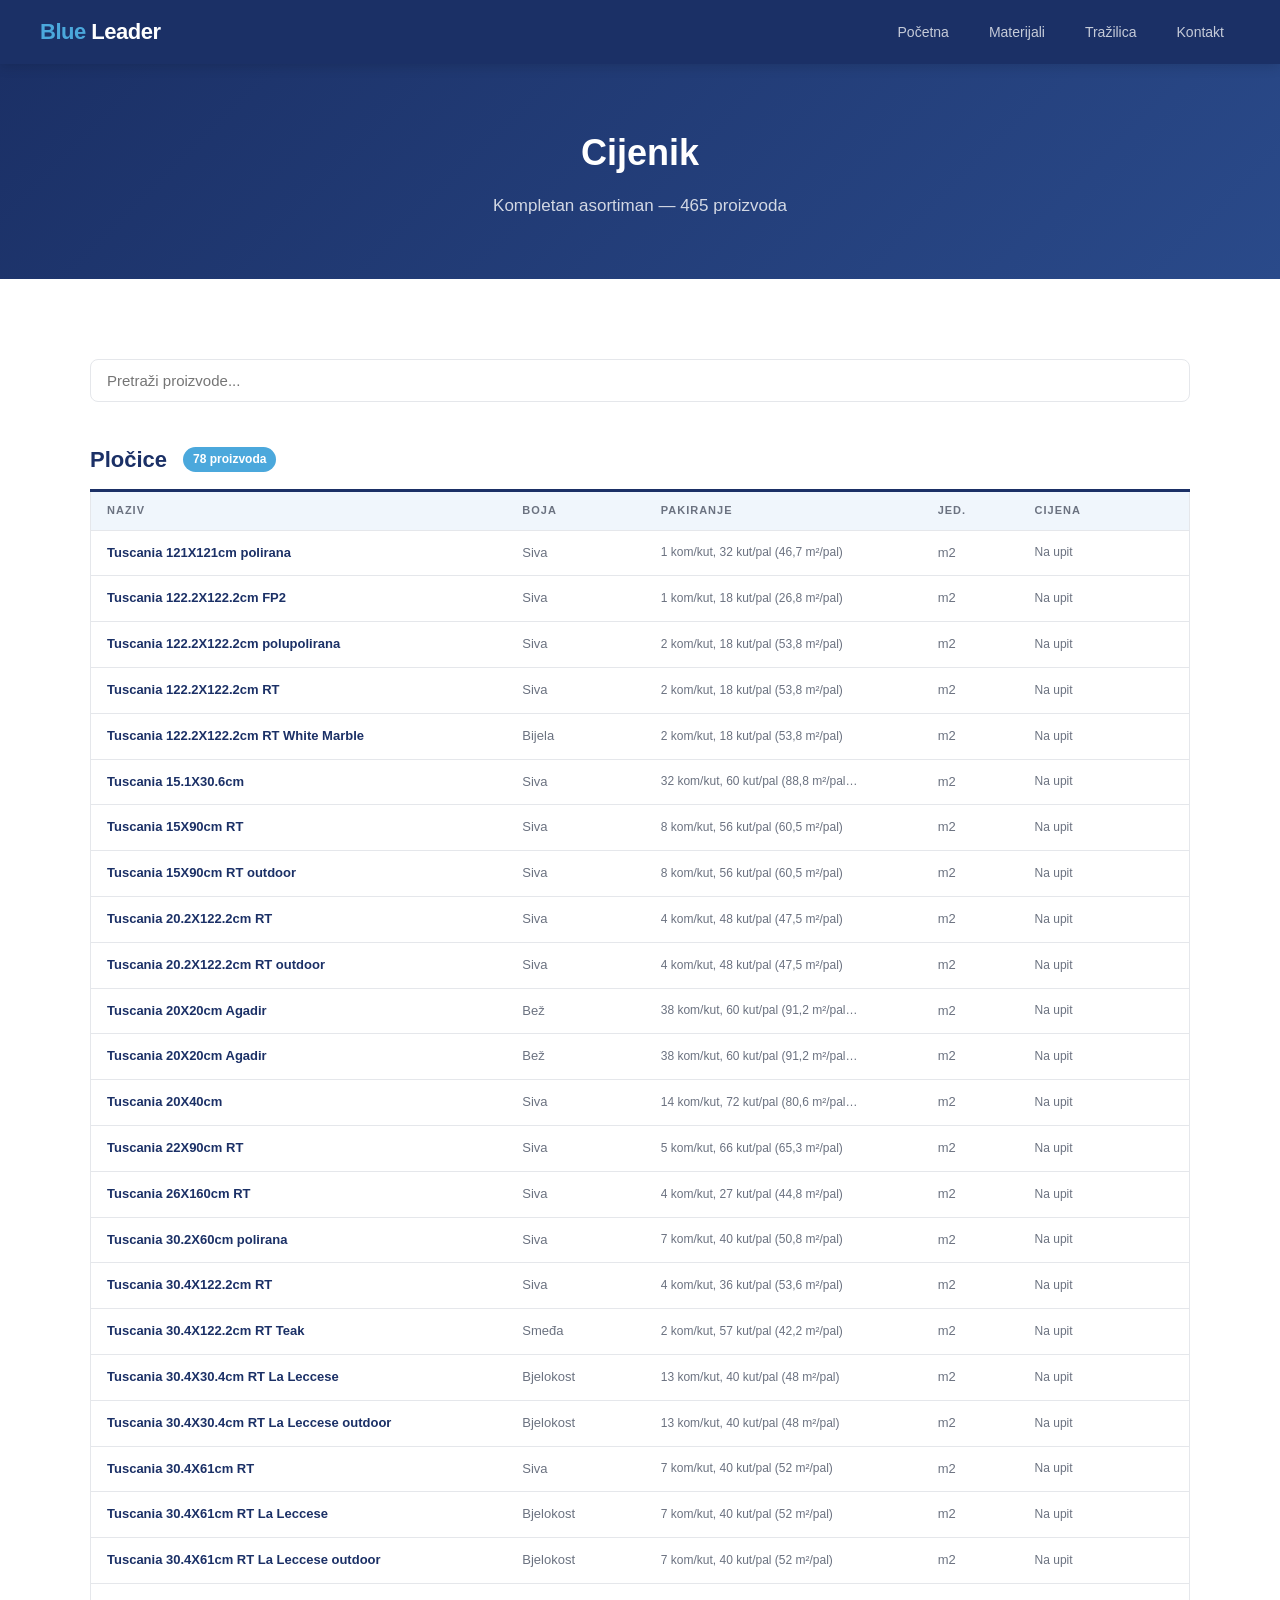
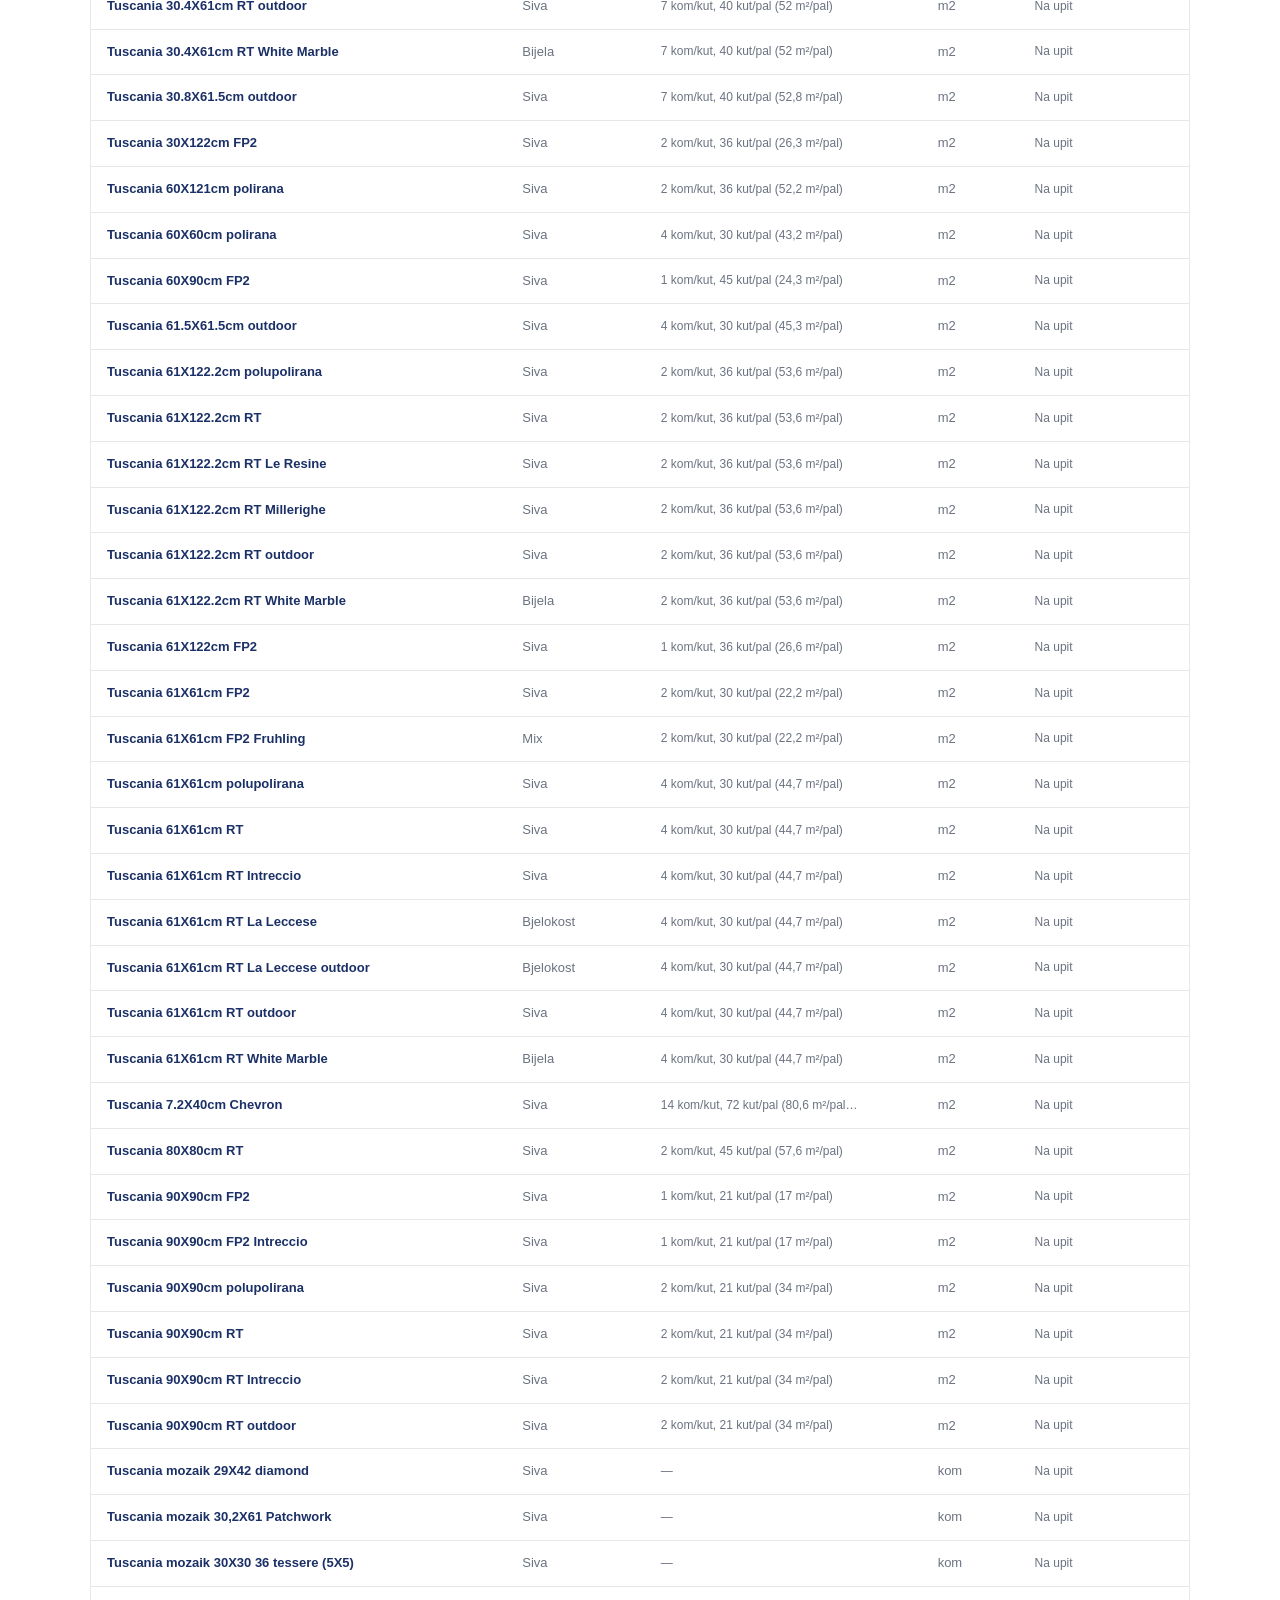
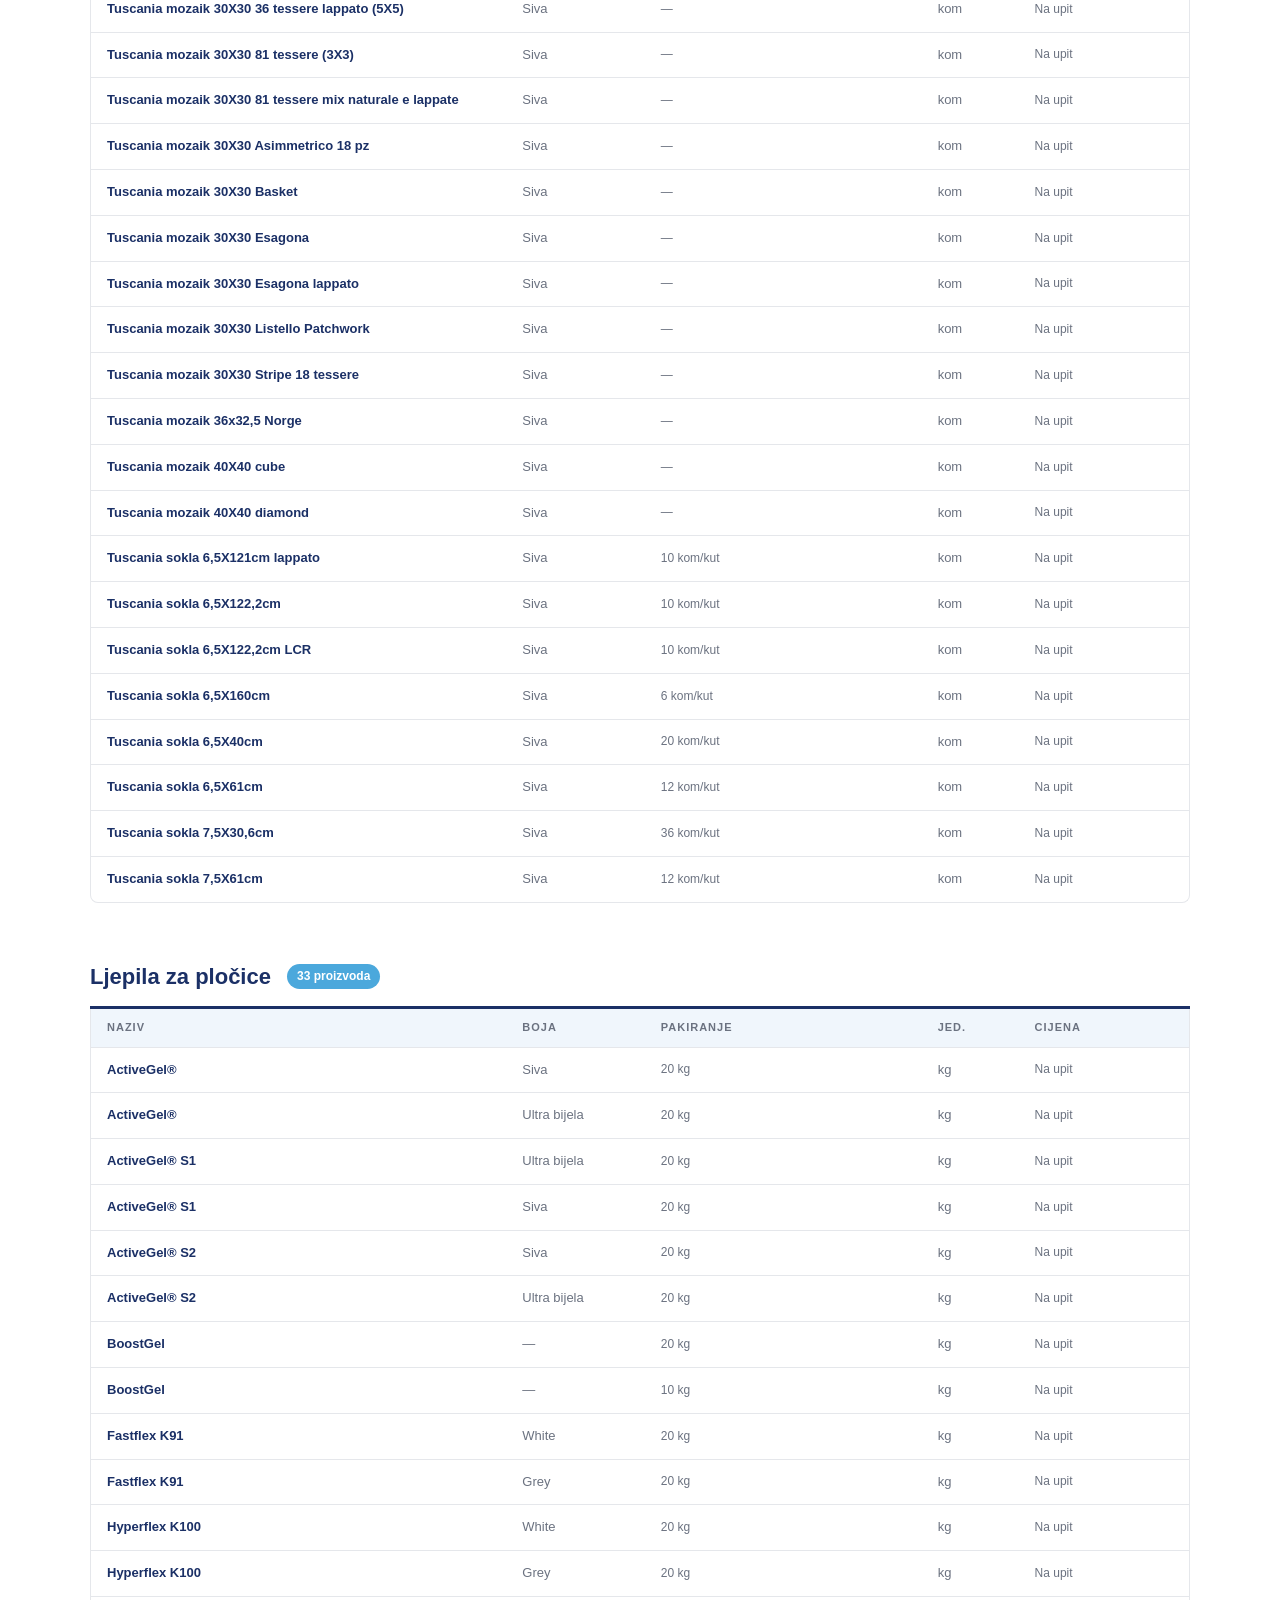
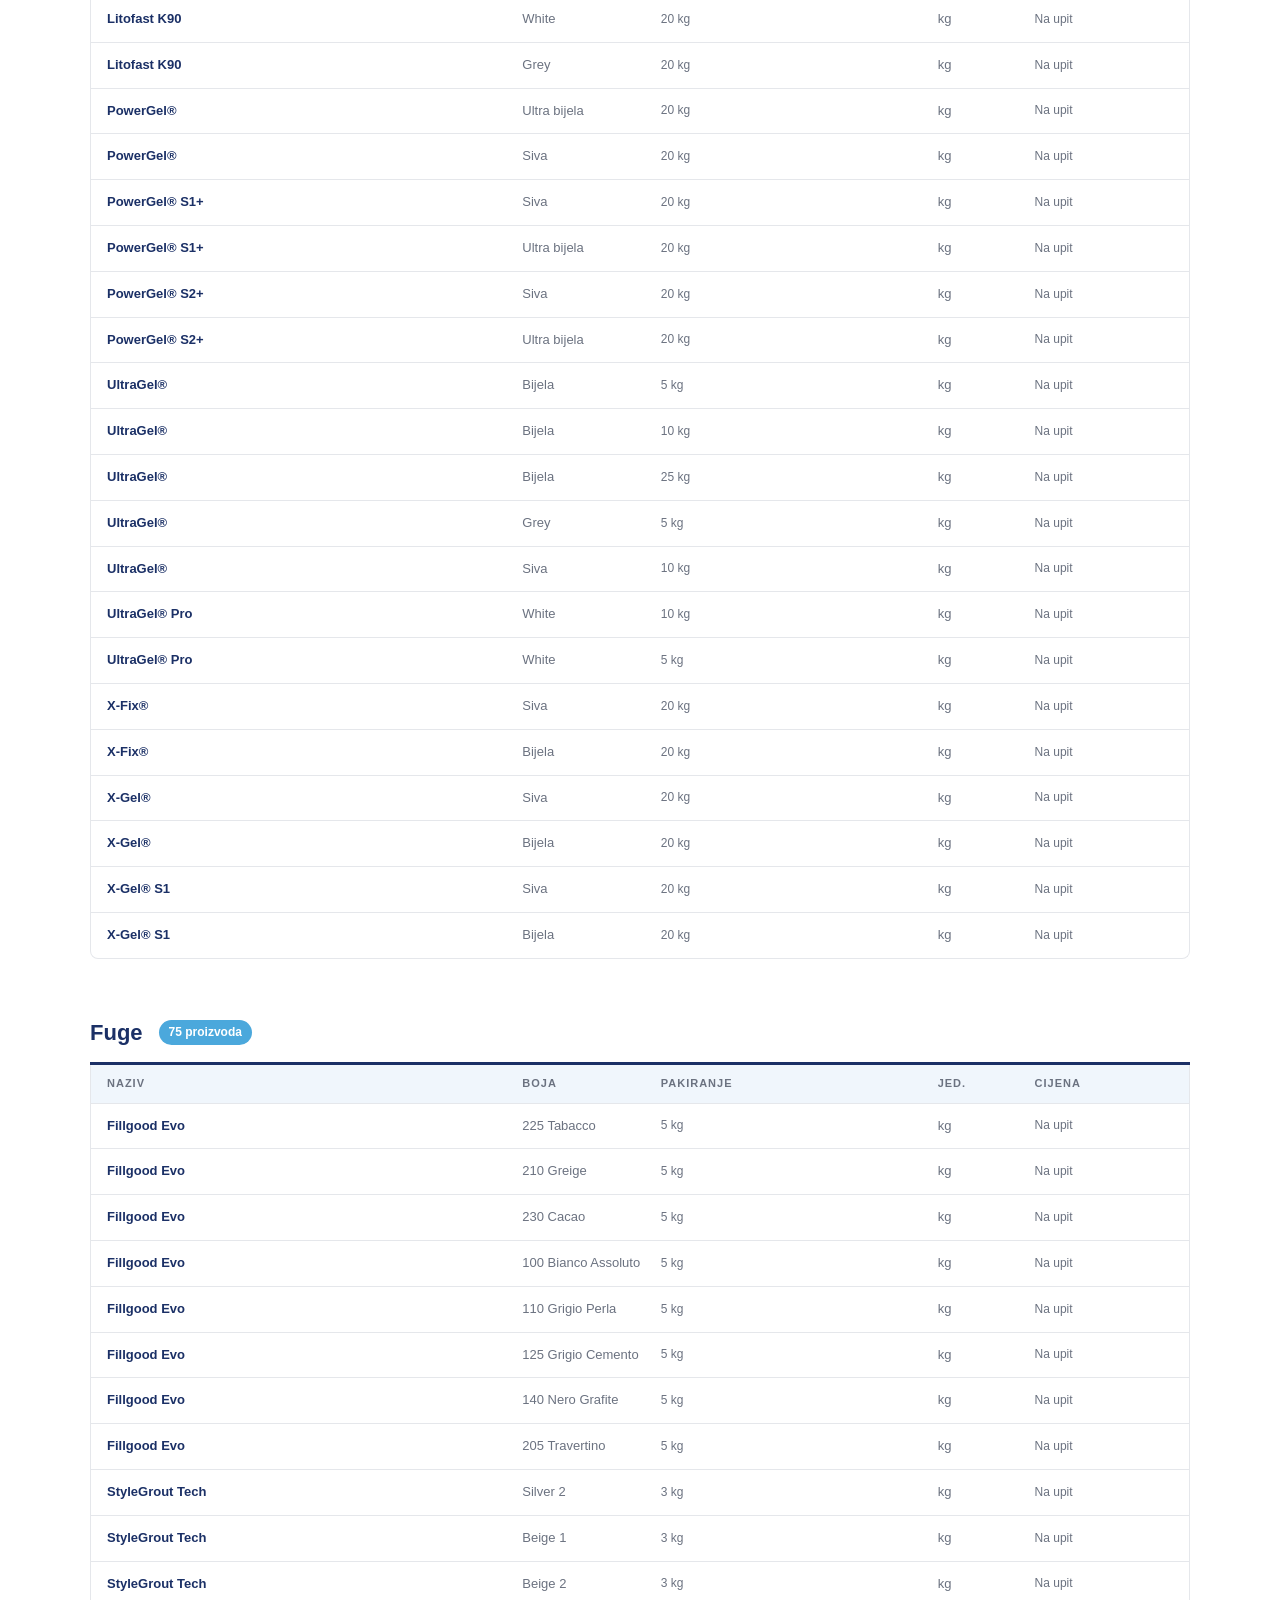
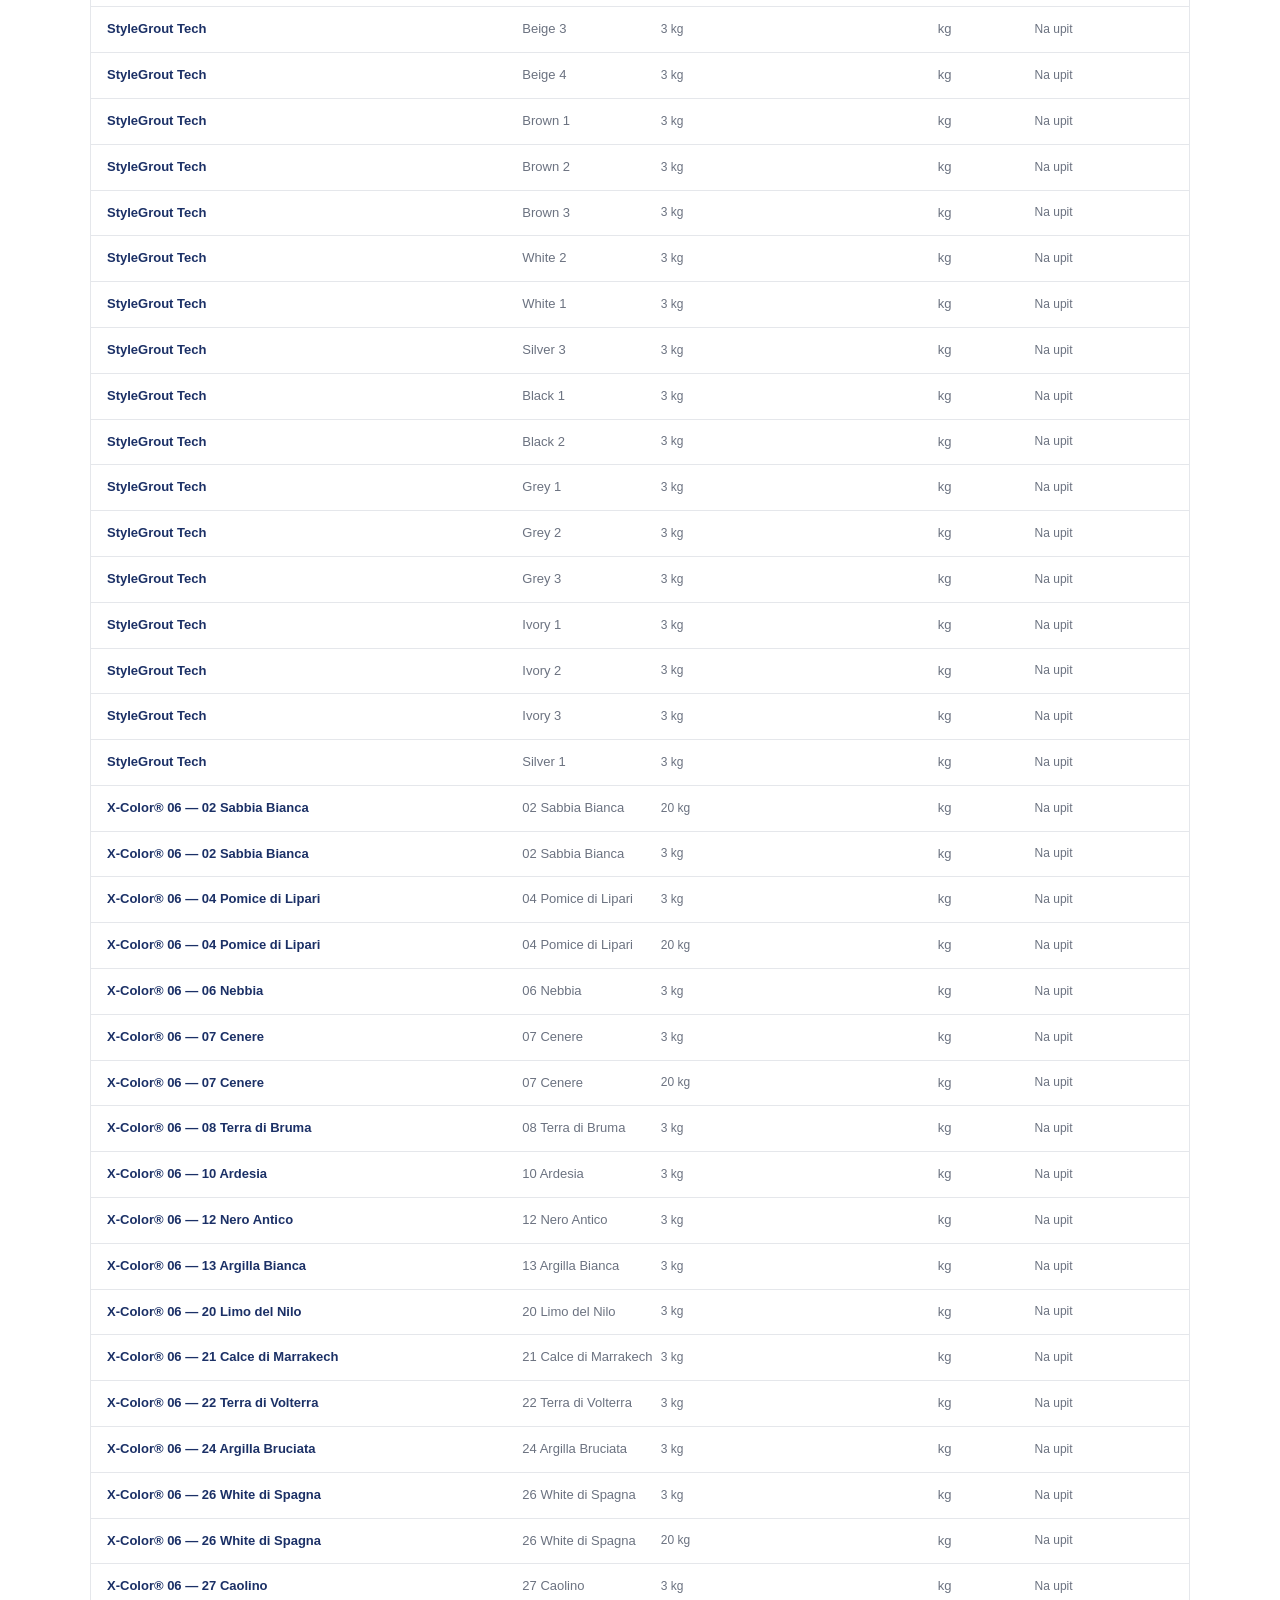
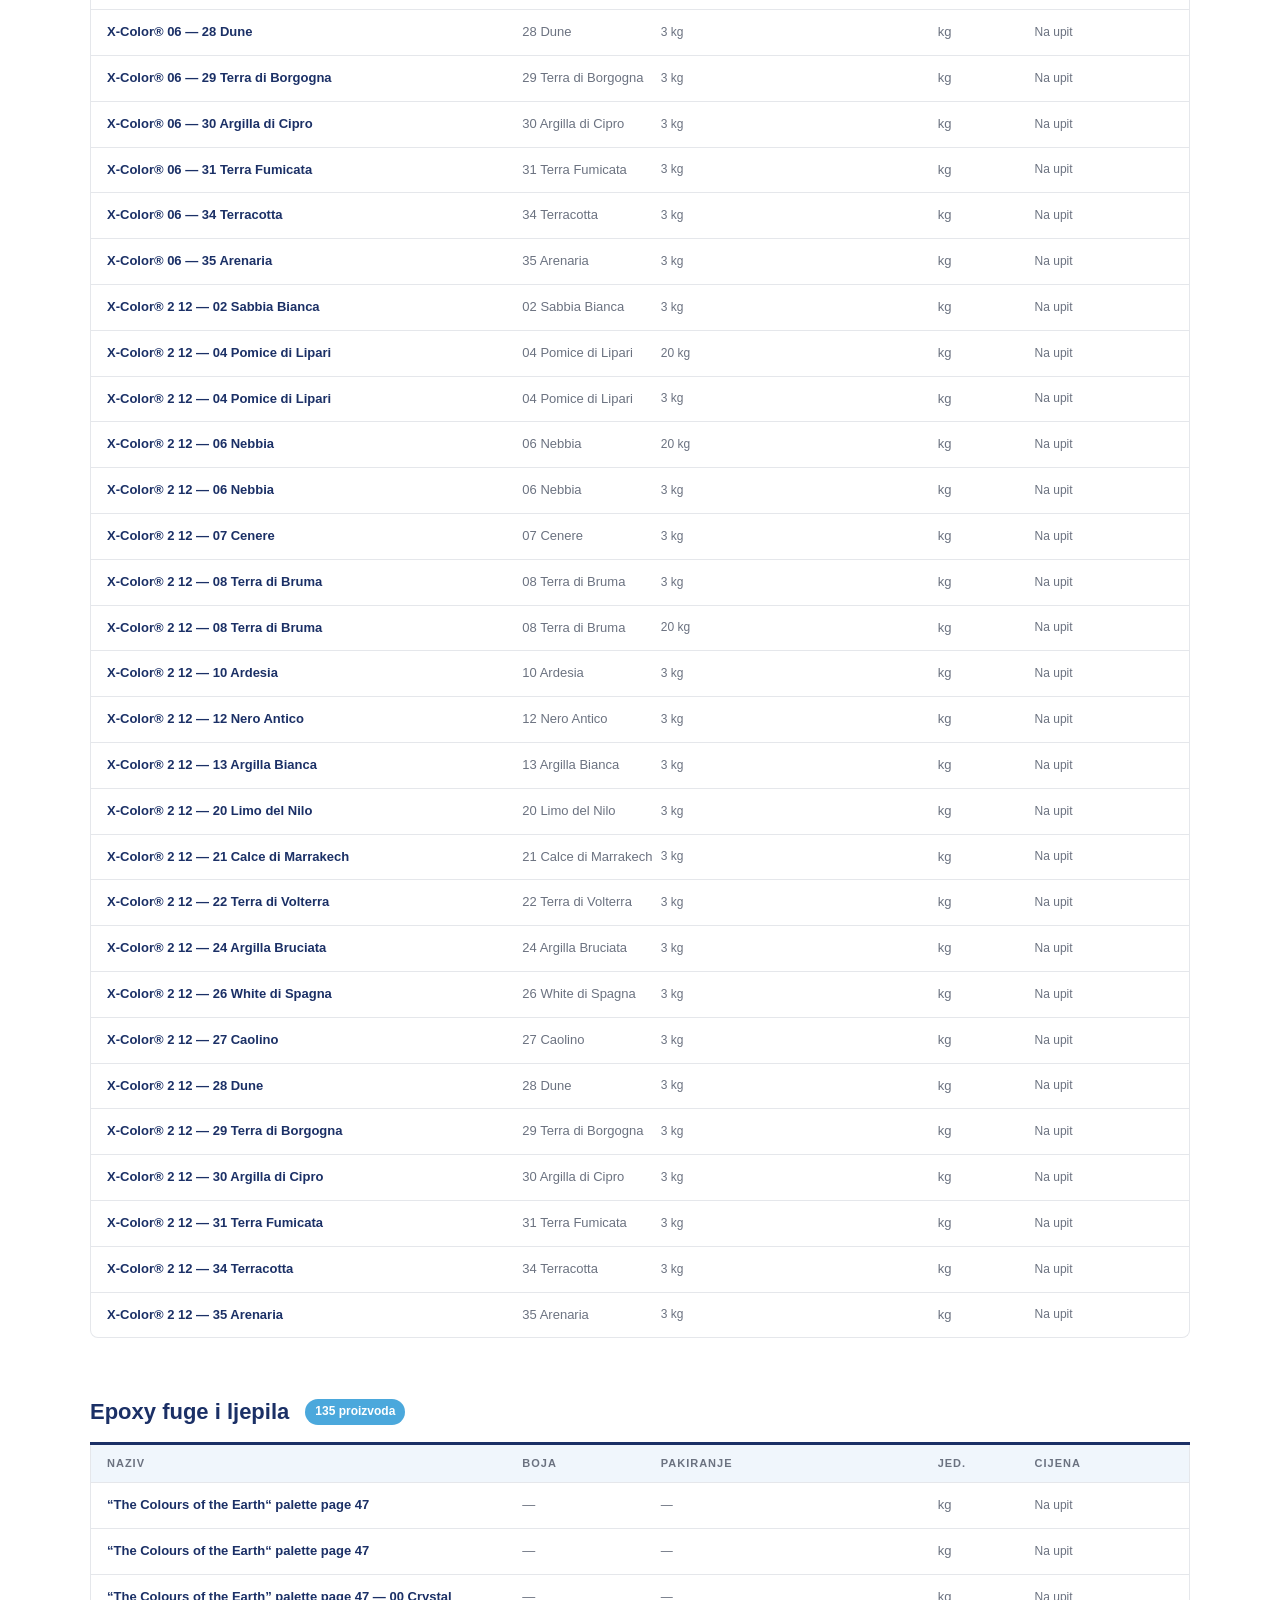
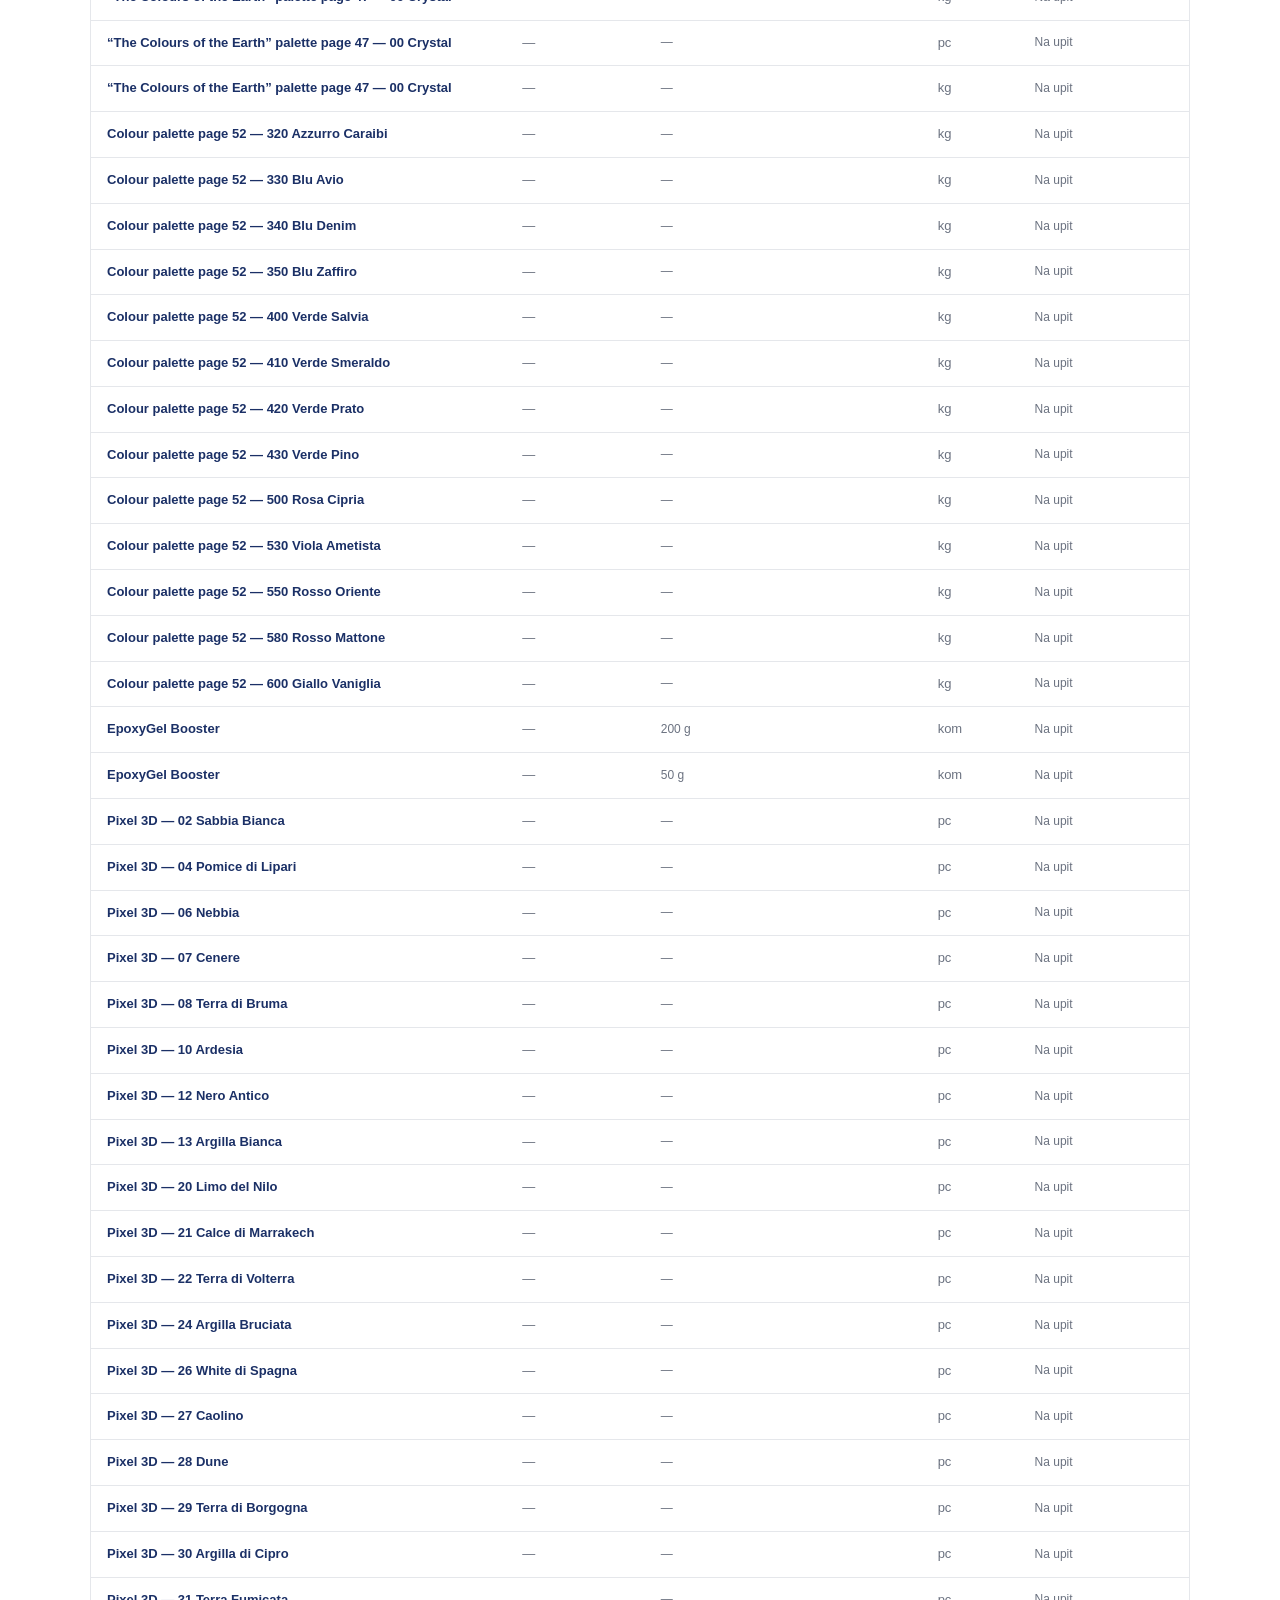
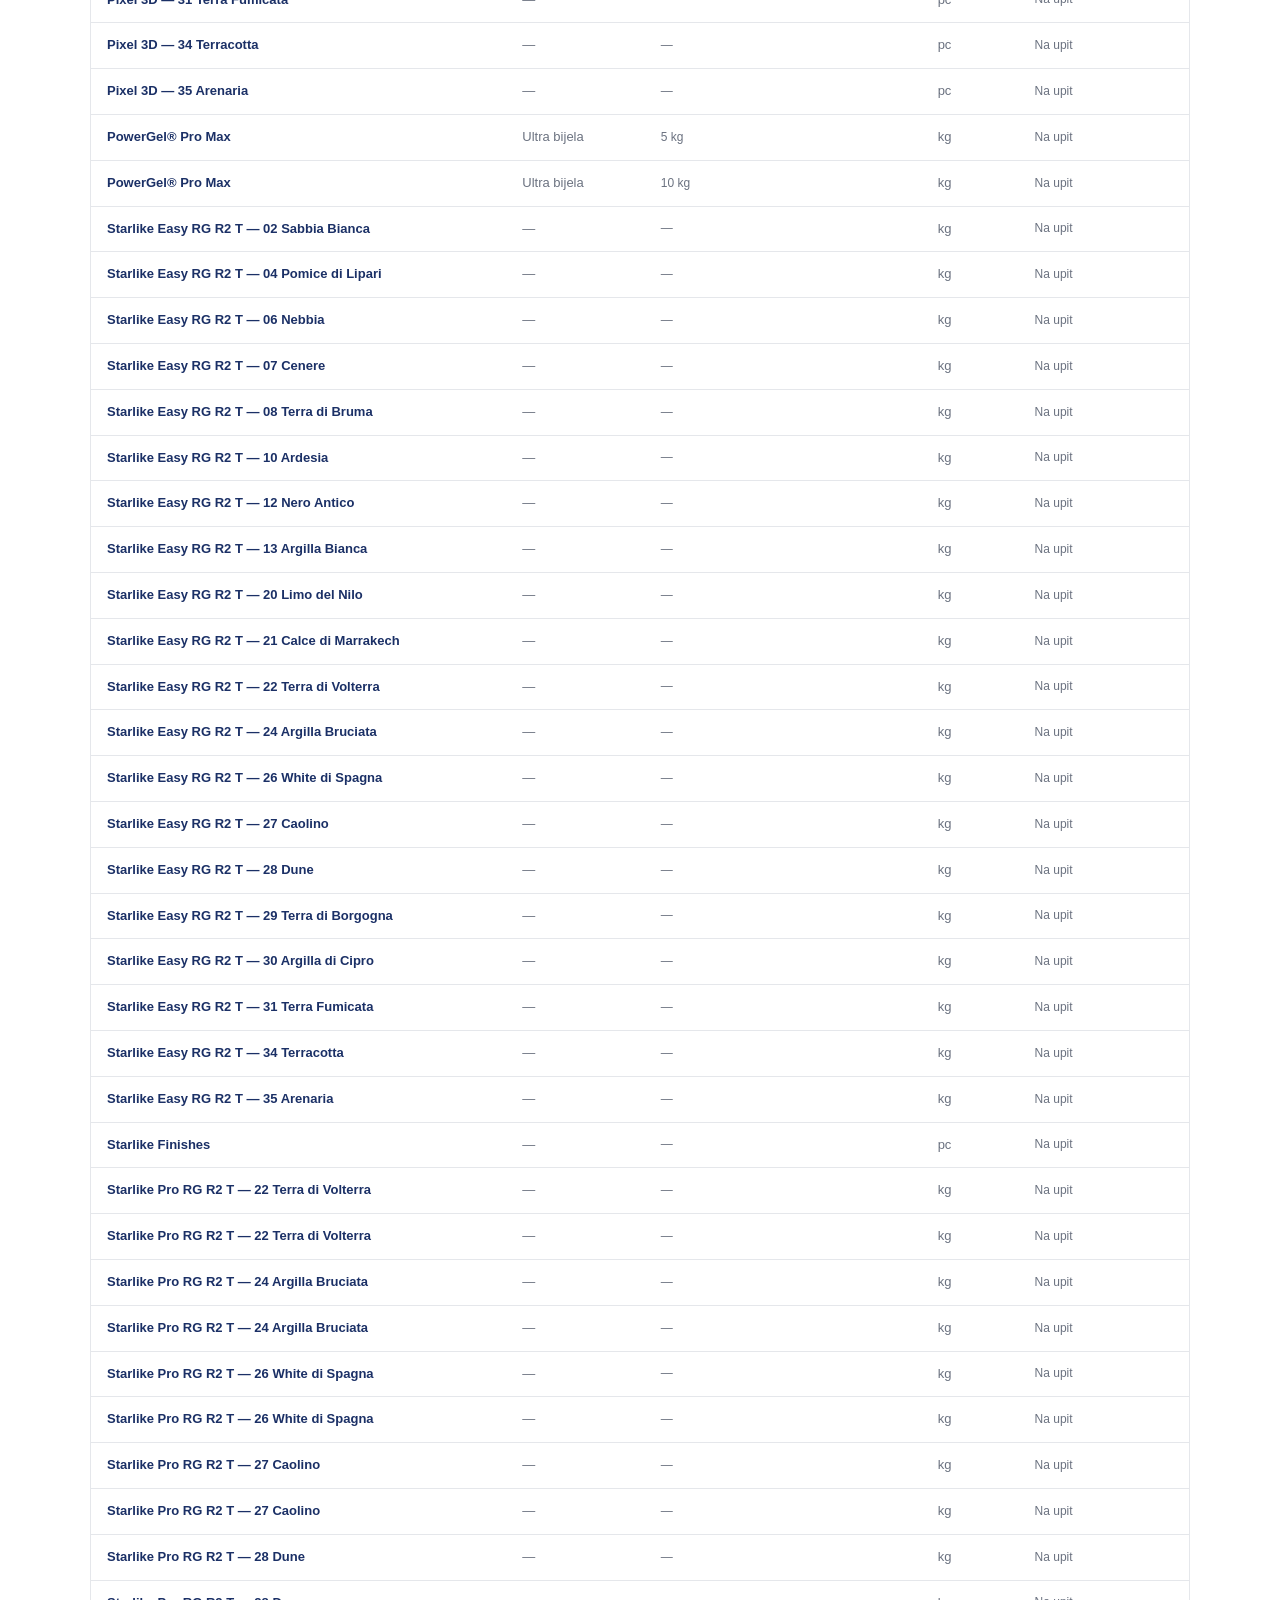
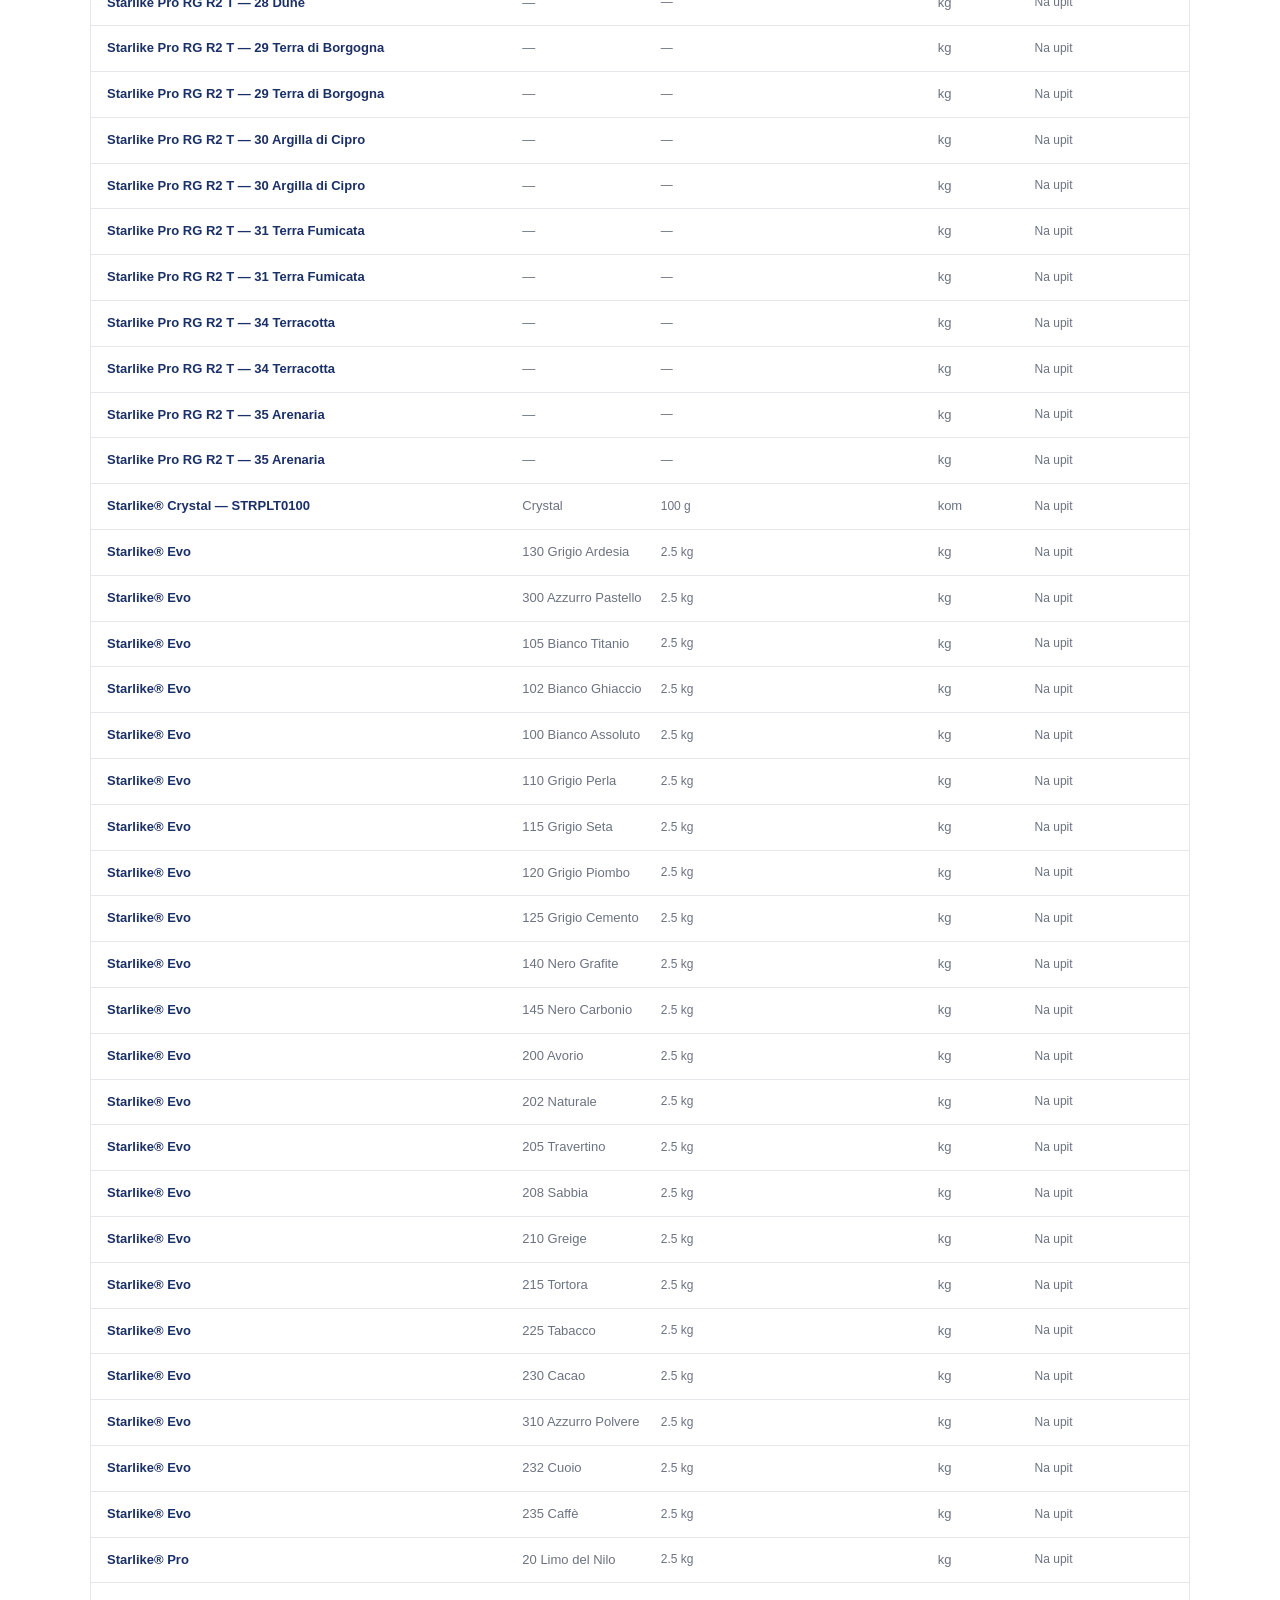
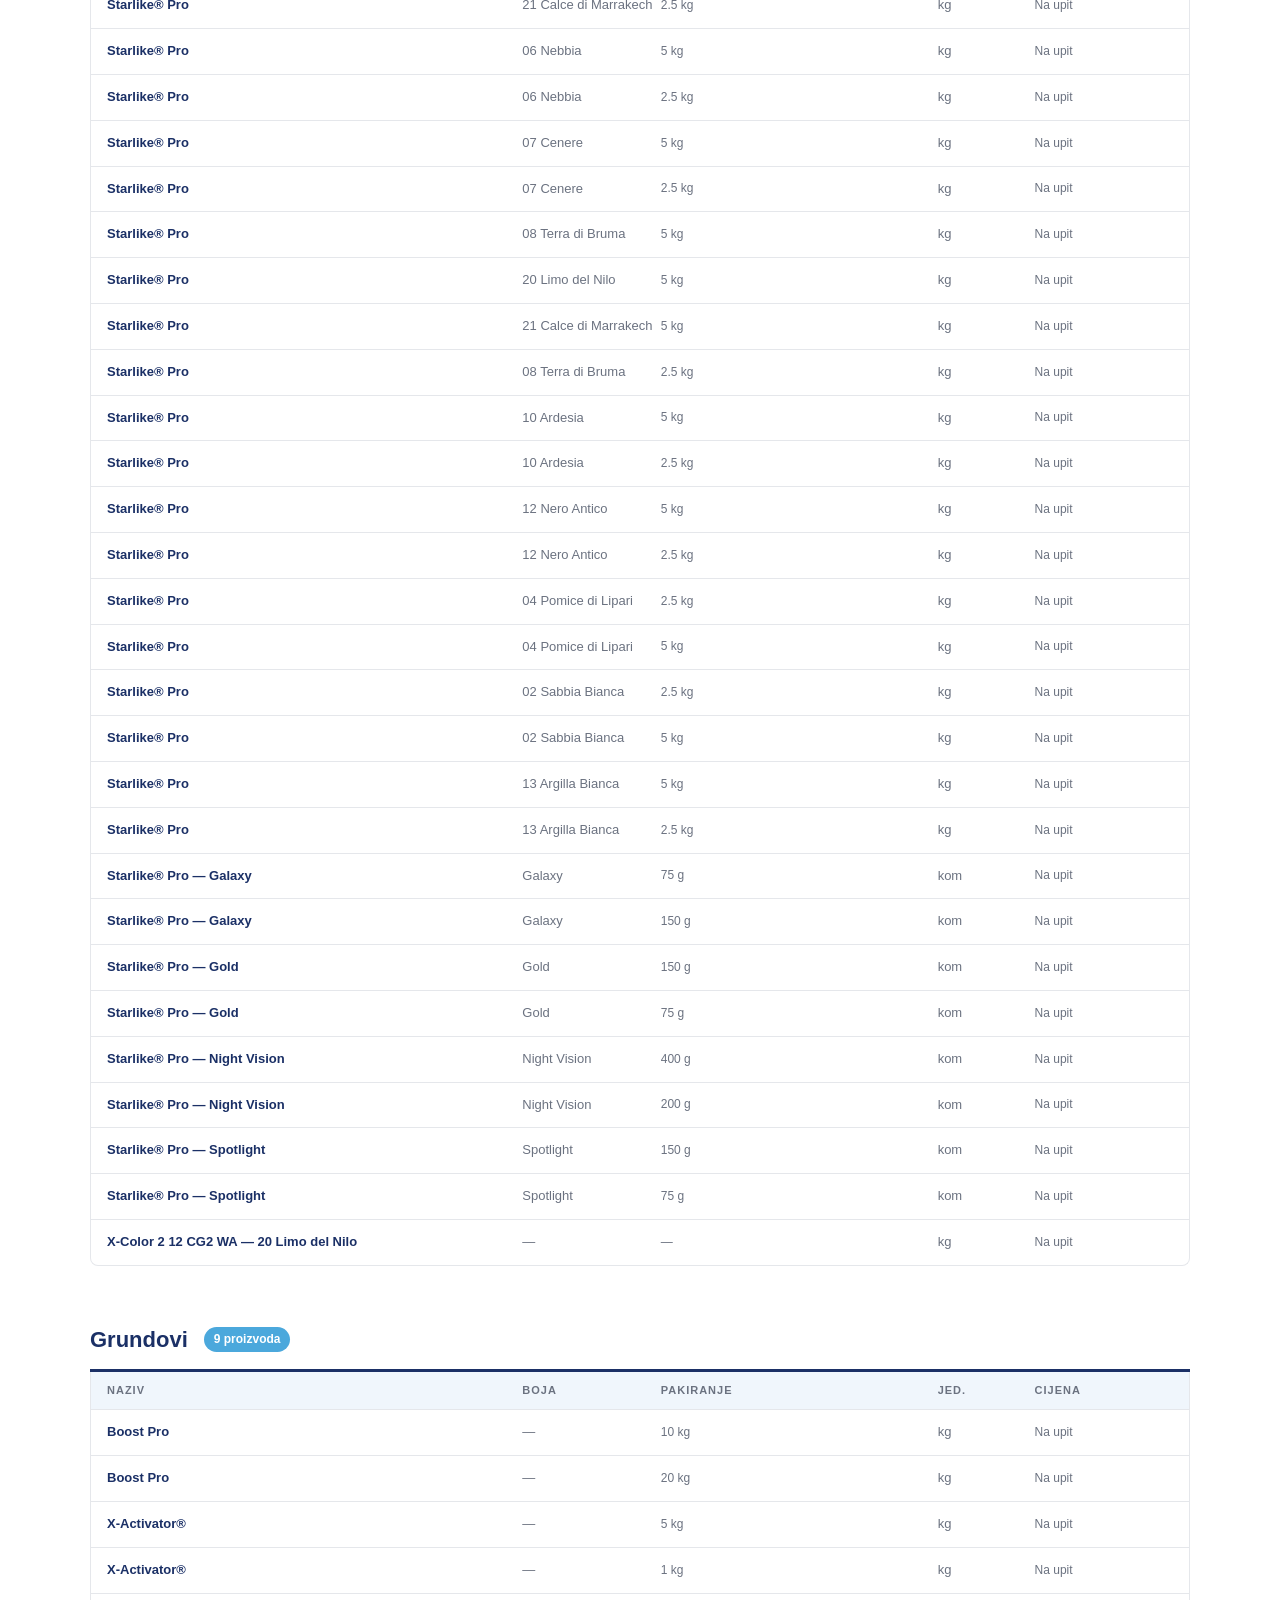
==== commit 0cbbe671: "feat: tražilica + WhatsApp CTA + nav update - trazilica.html: fuzzy search 465 artikala, dimenzijska" ====
--- a/cijenik.html
+++ b/cijenik.html
@@ -57,7 +57,7 @@
   <ul>
     <li><a href="index.html">Početna</a></li>
     <li><a href="usluge.html">Materijali</a></li>
-    <li><a href="cijenik.html" class="active">Cijenik</a></li>
+    <li><a href="trazilica.html">Tražilica</a></li>
     <li><a href="kontakt.html">Kontakt</a></li>
   </ul>
 </nav>
